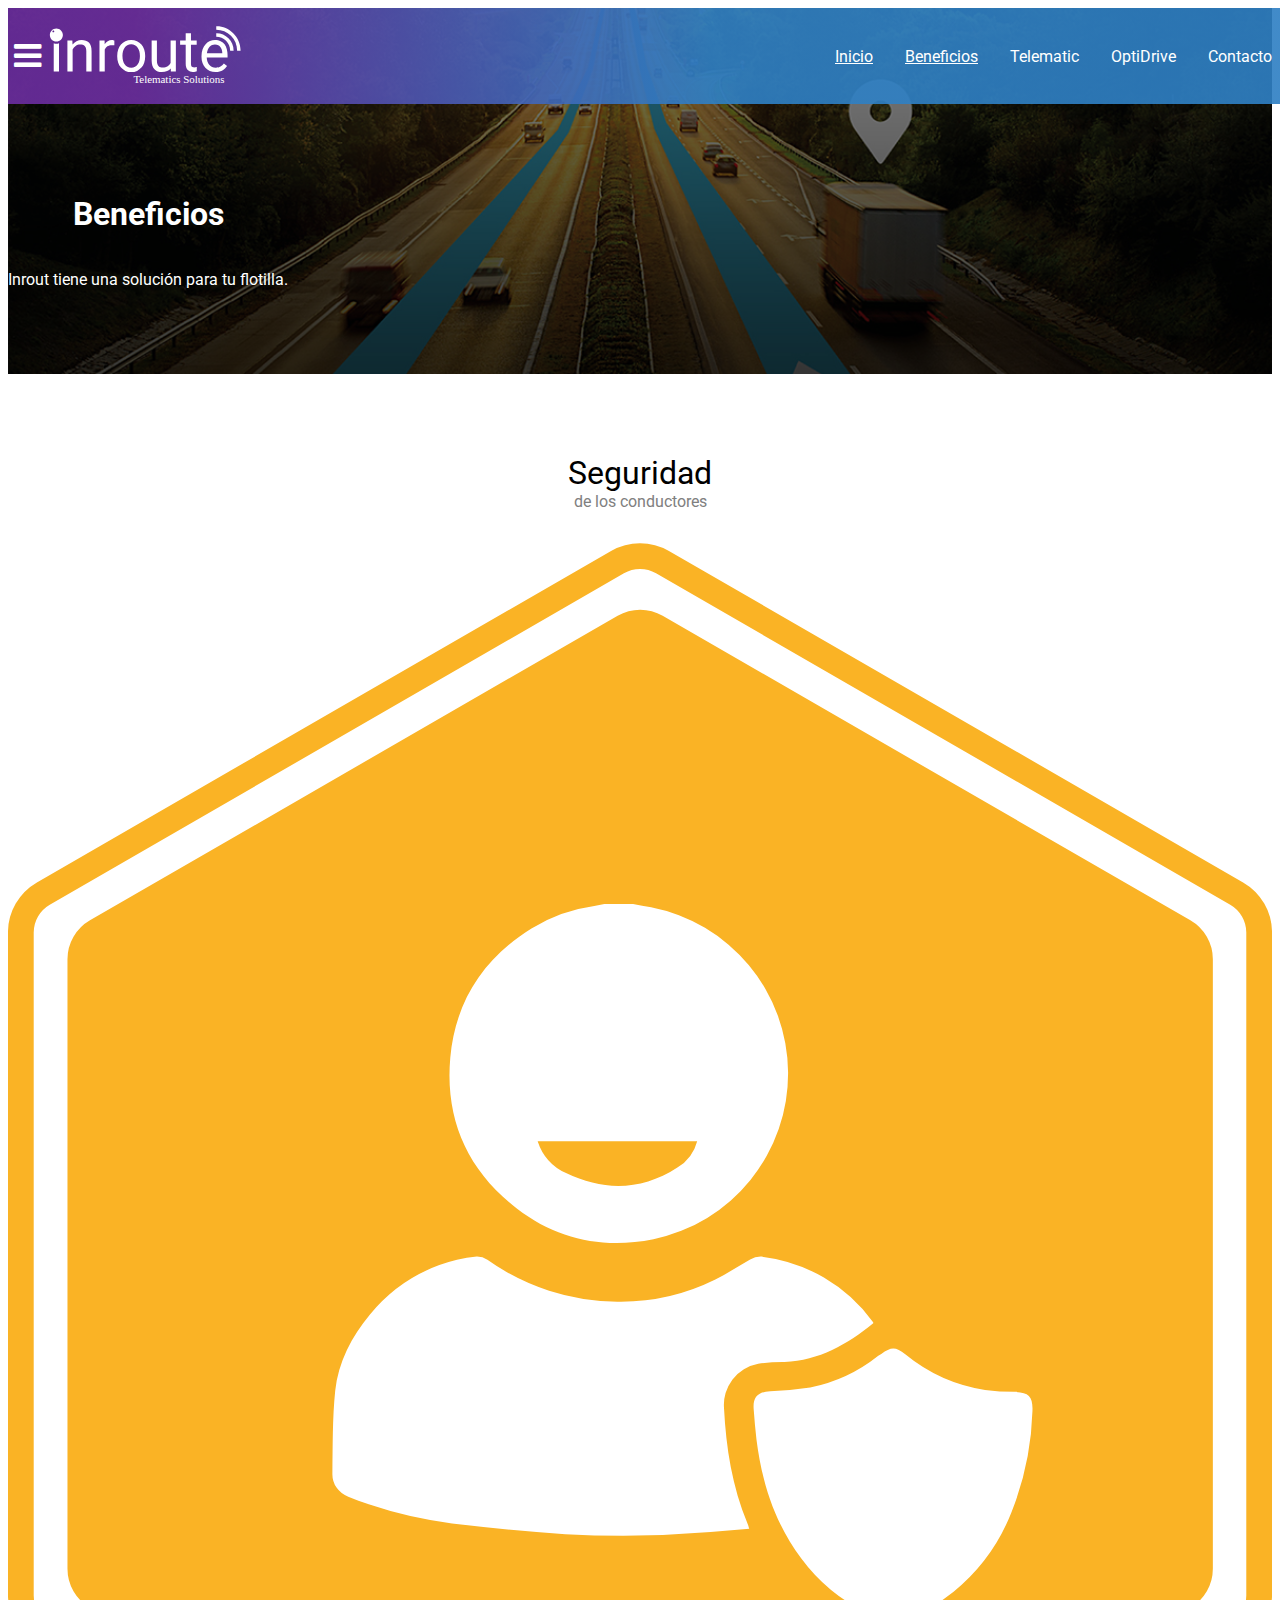
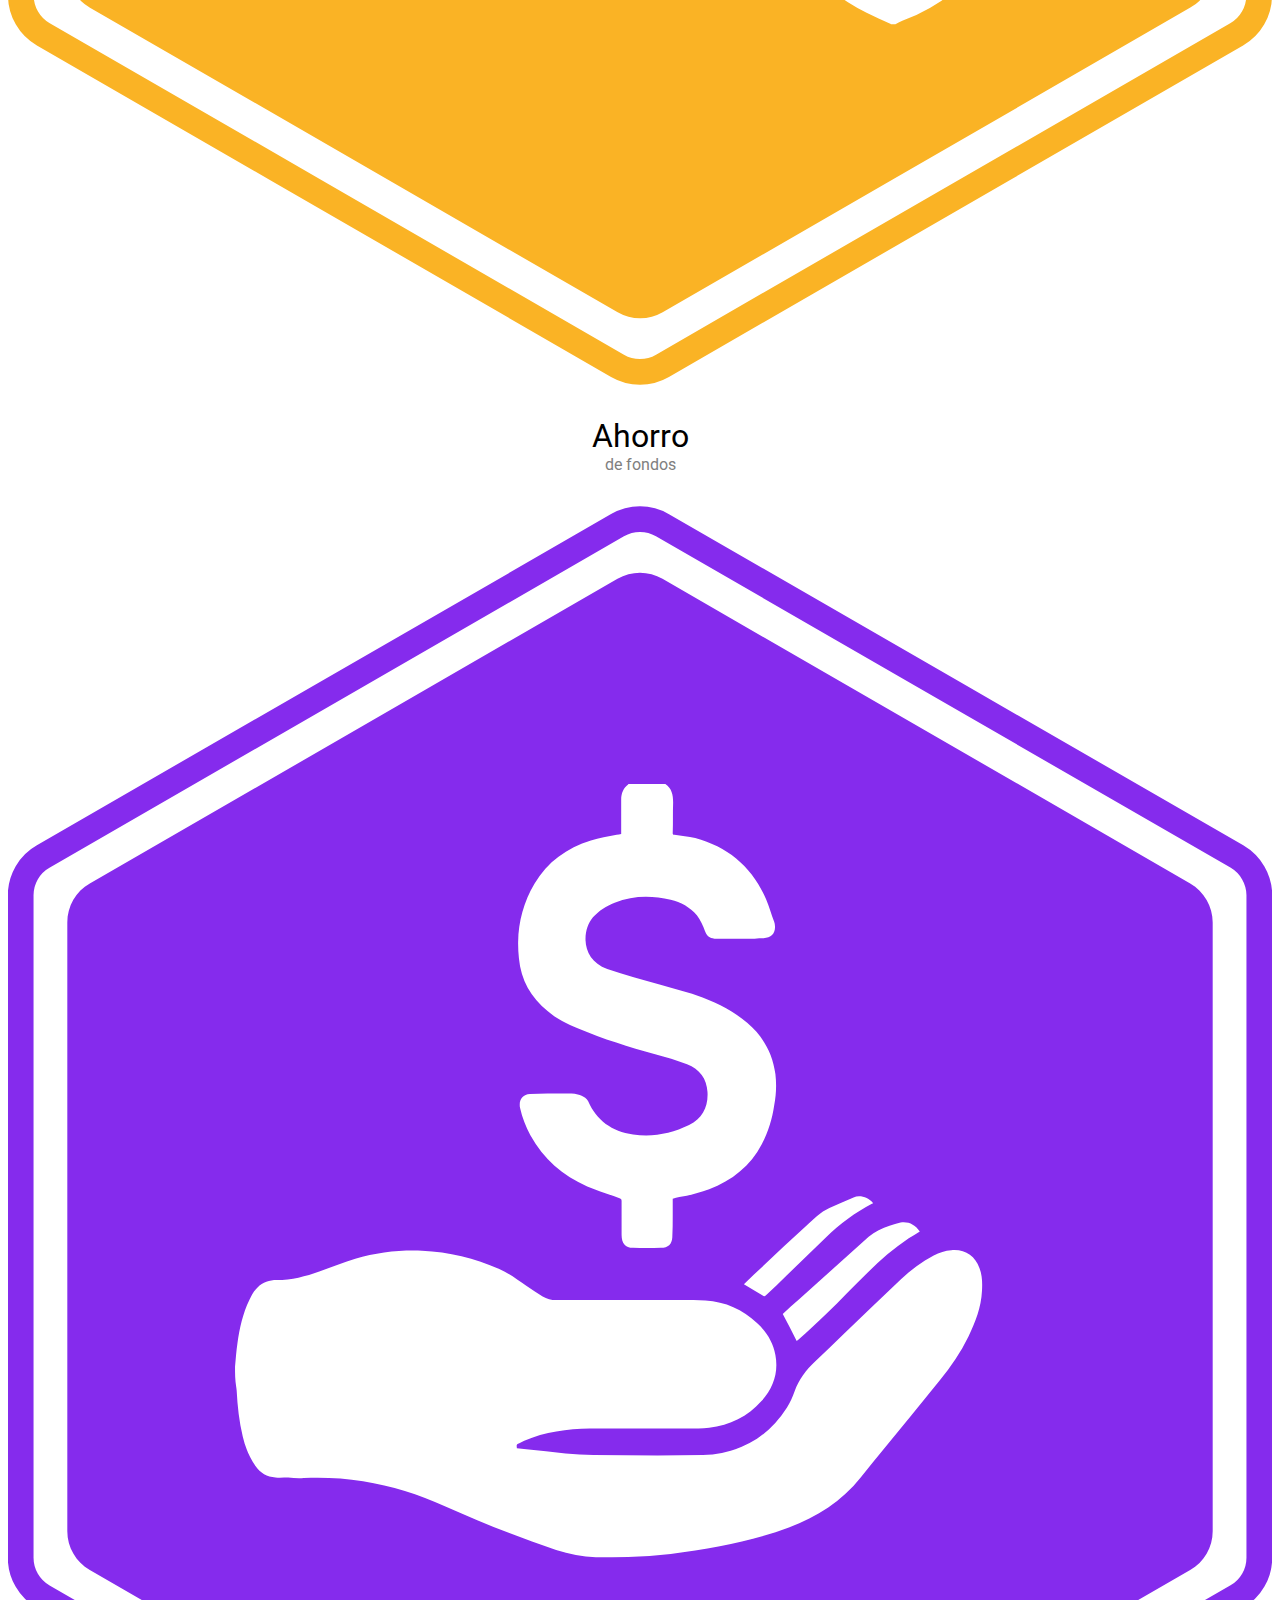
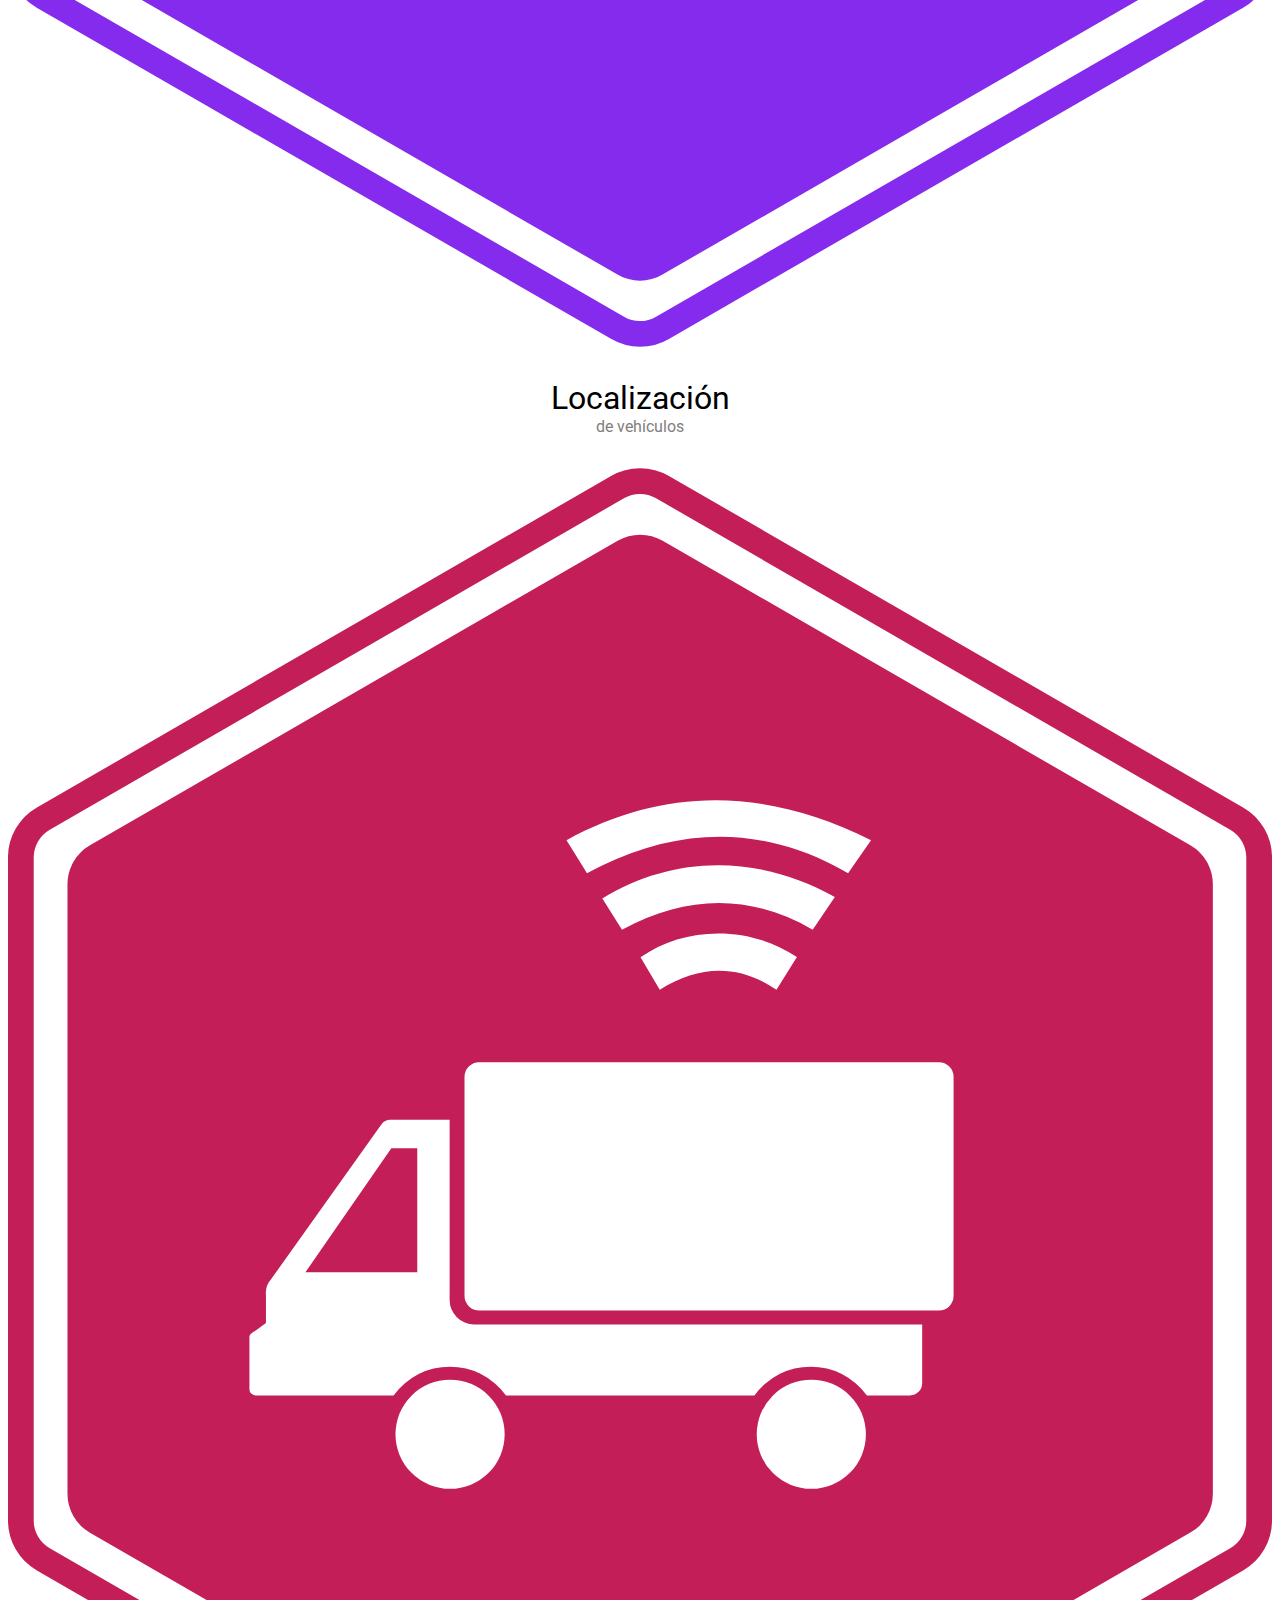
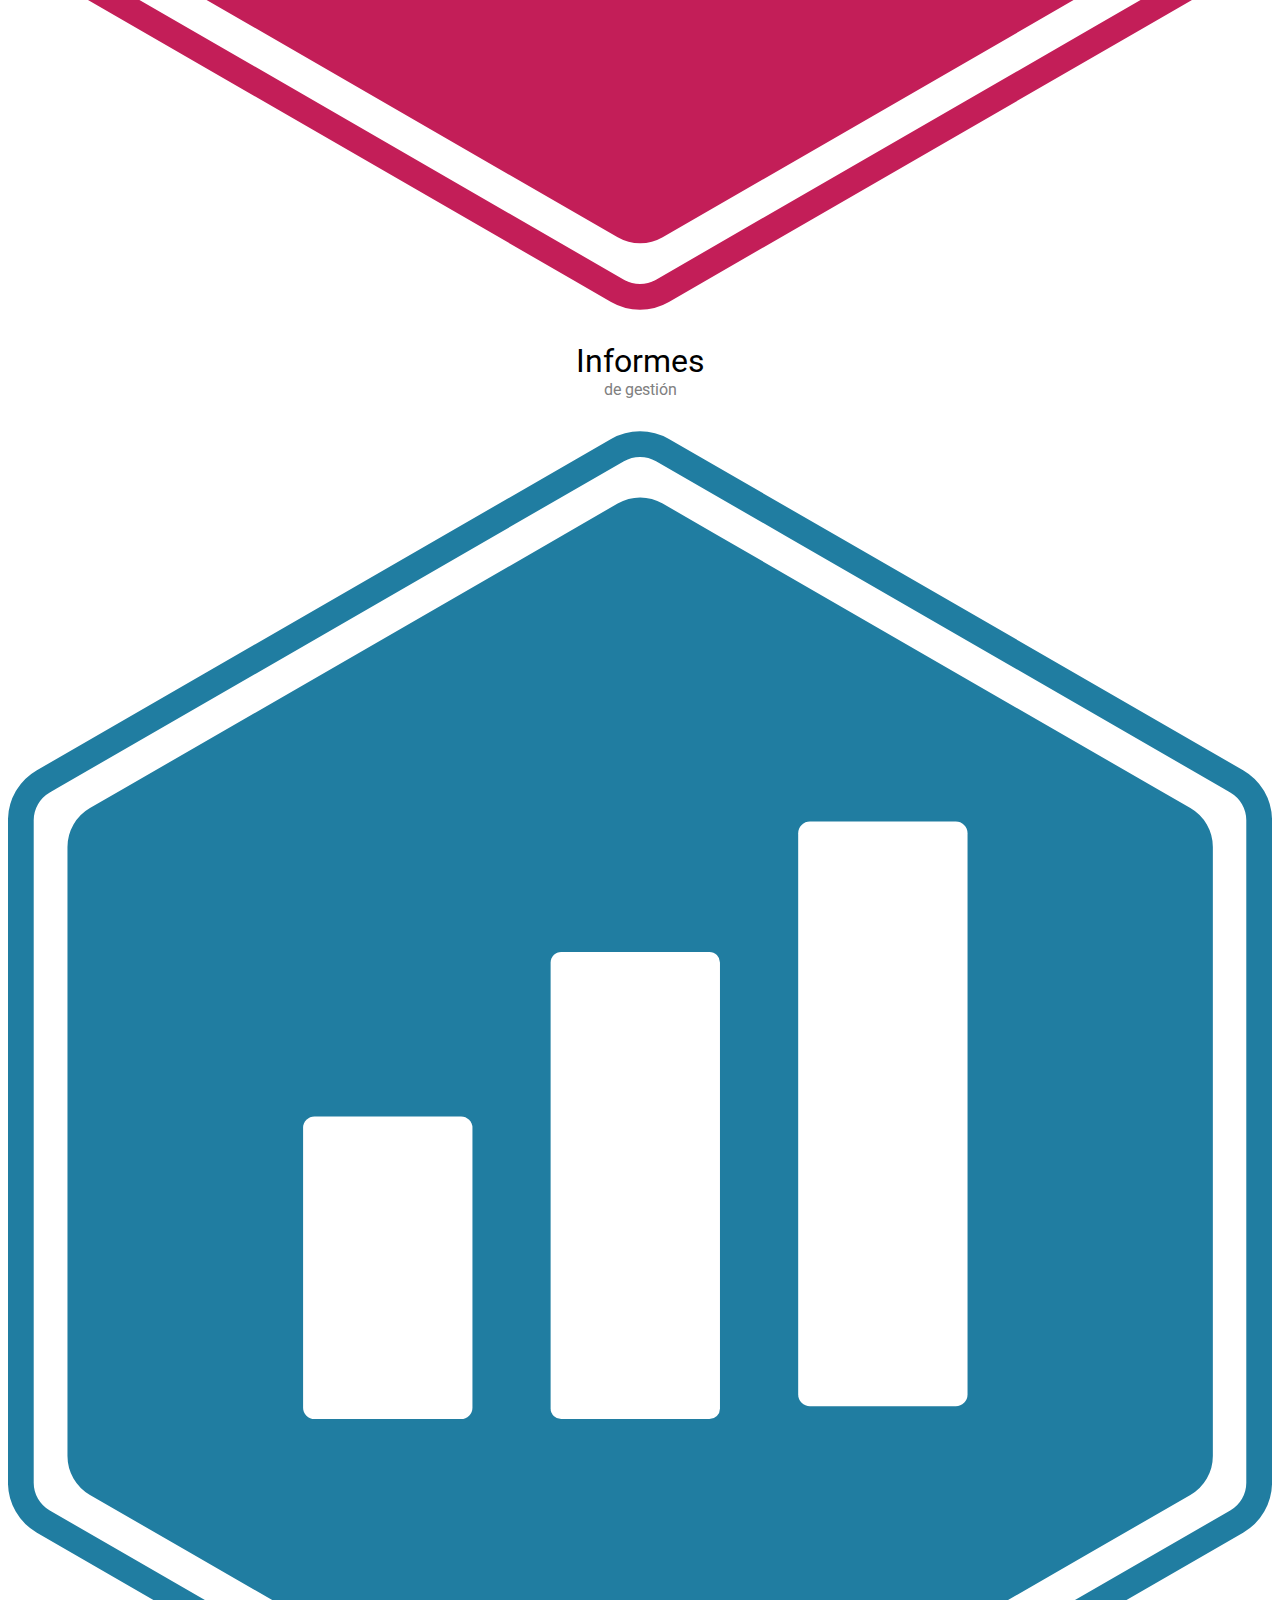
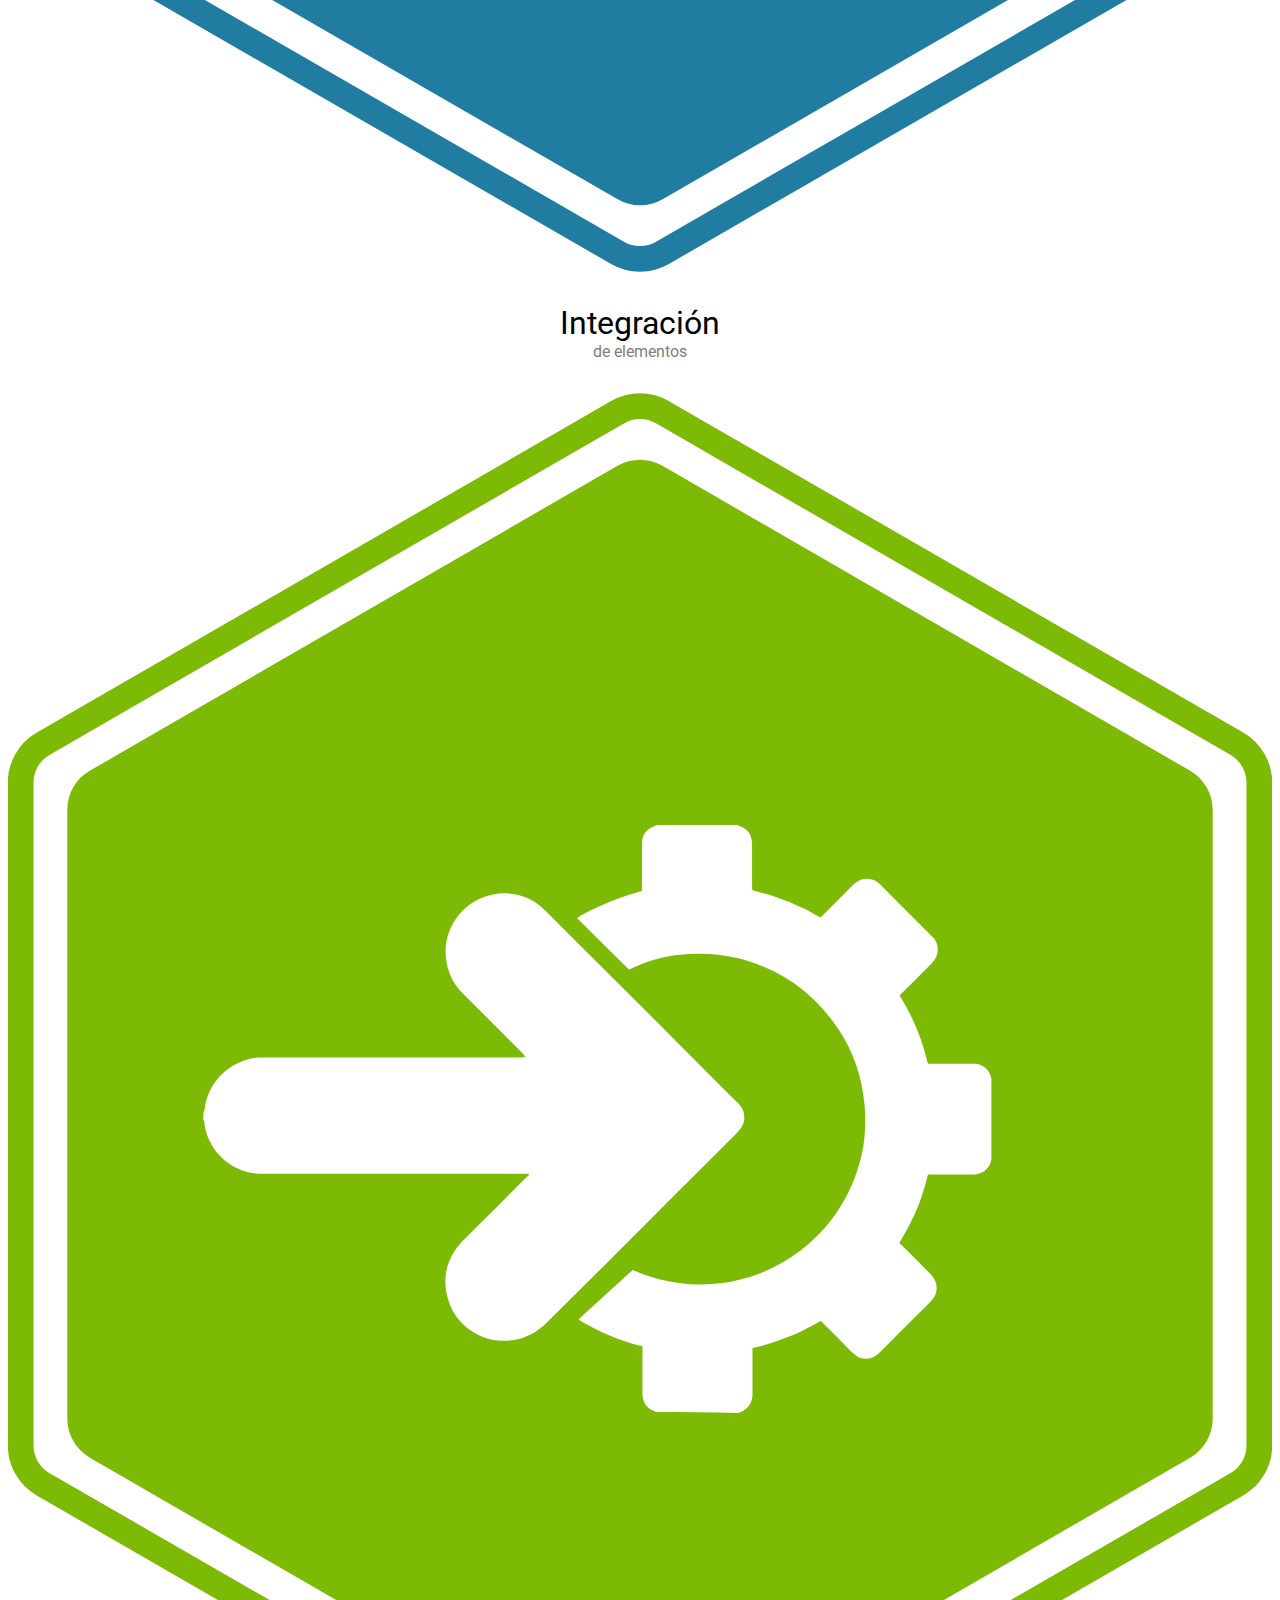
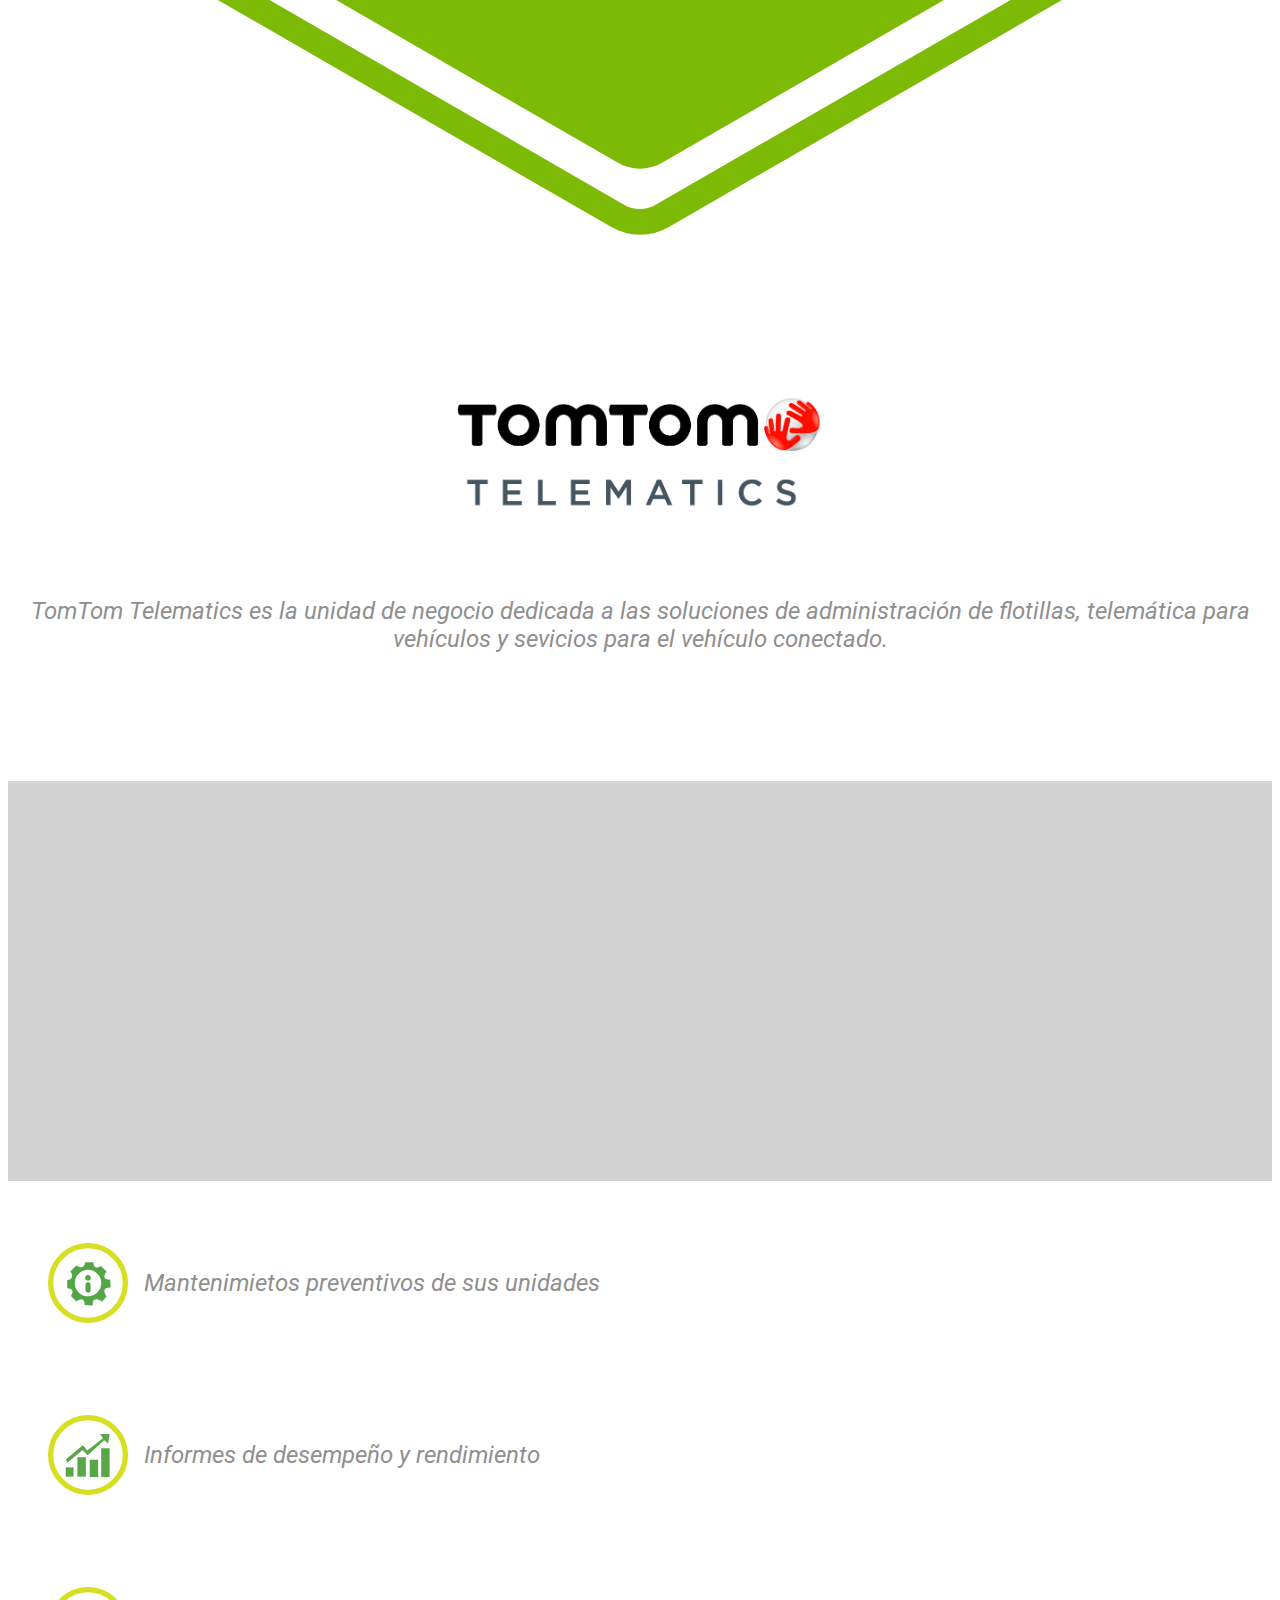
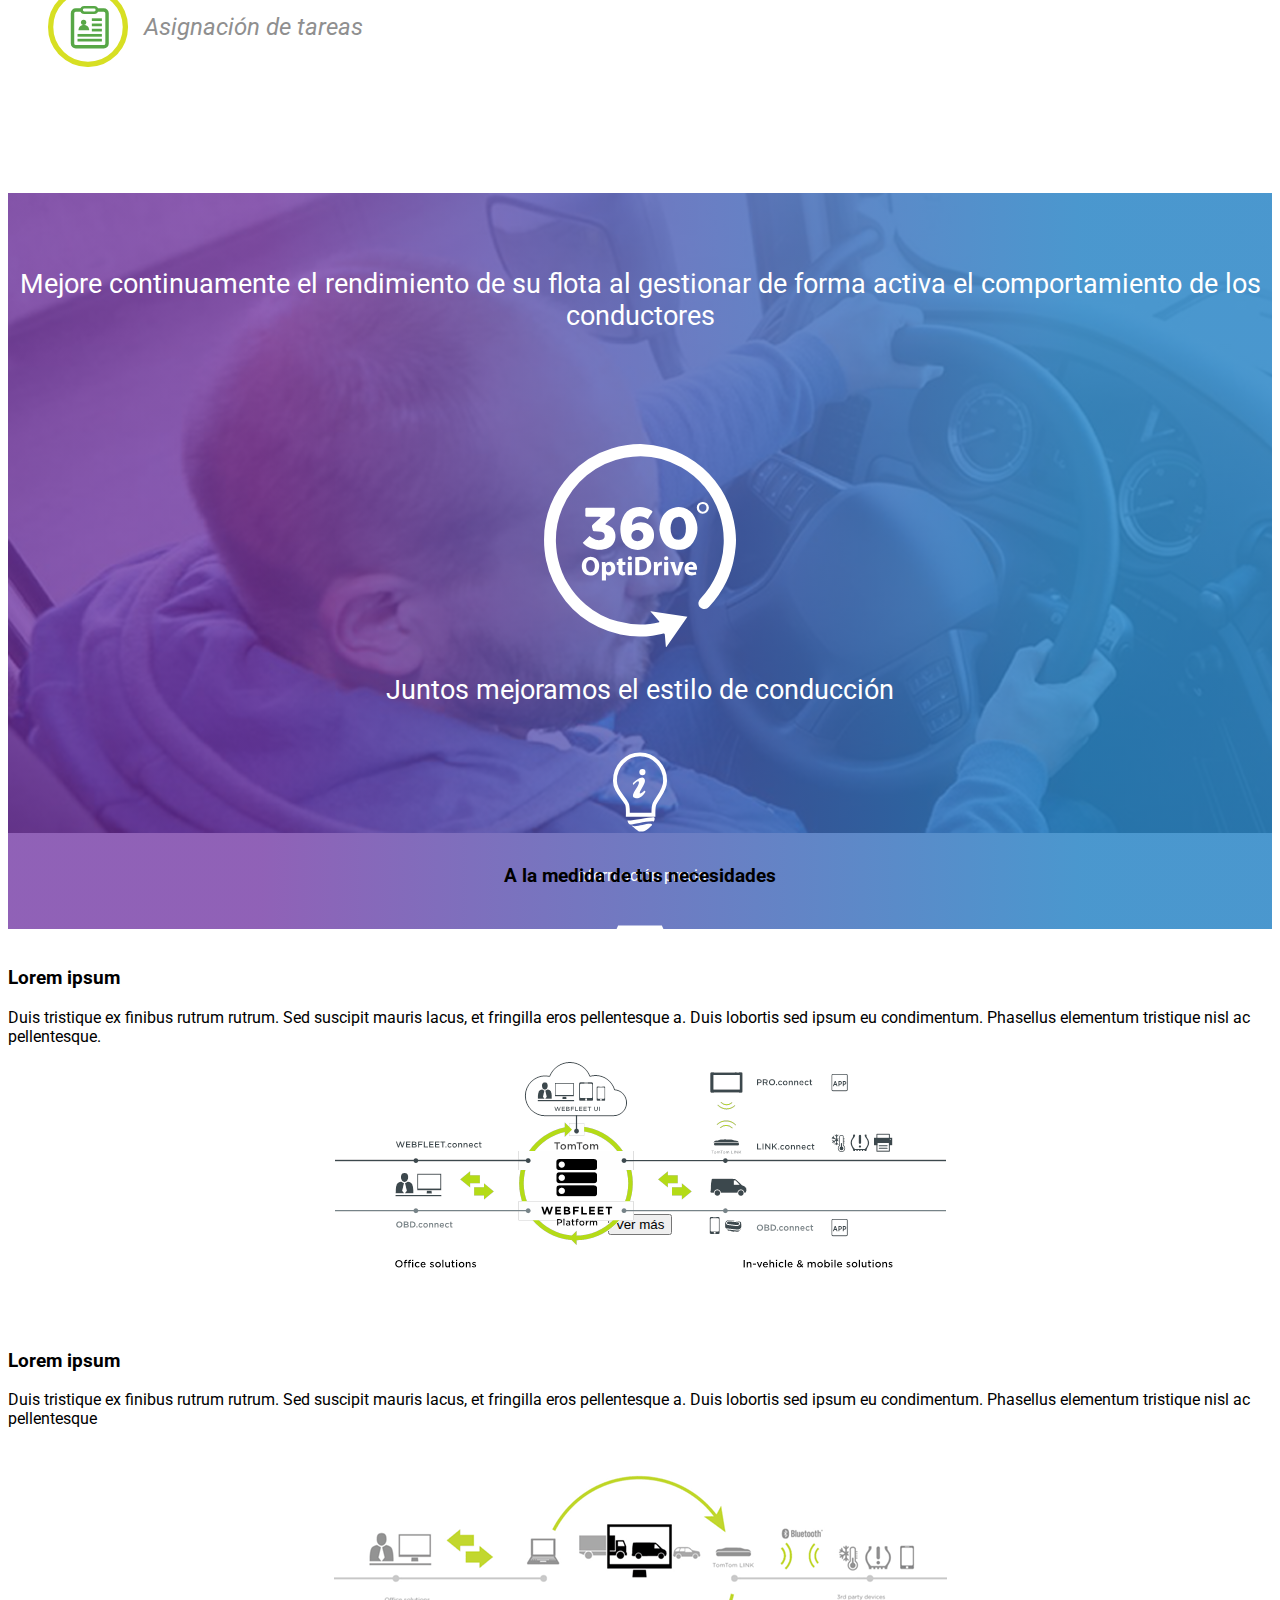
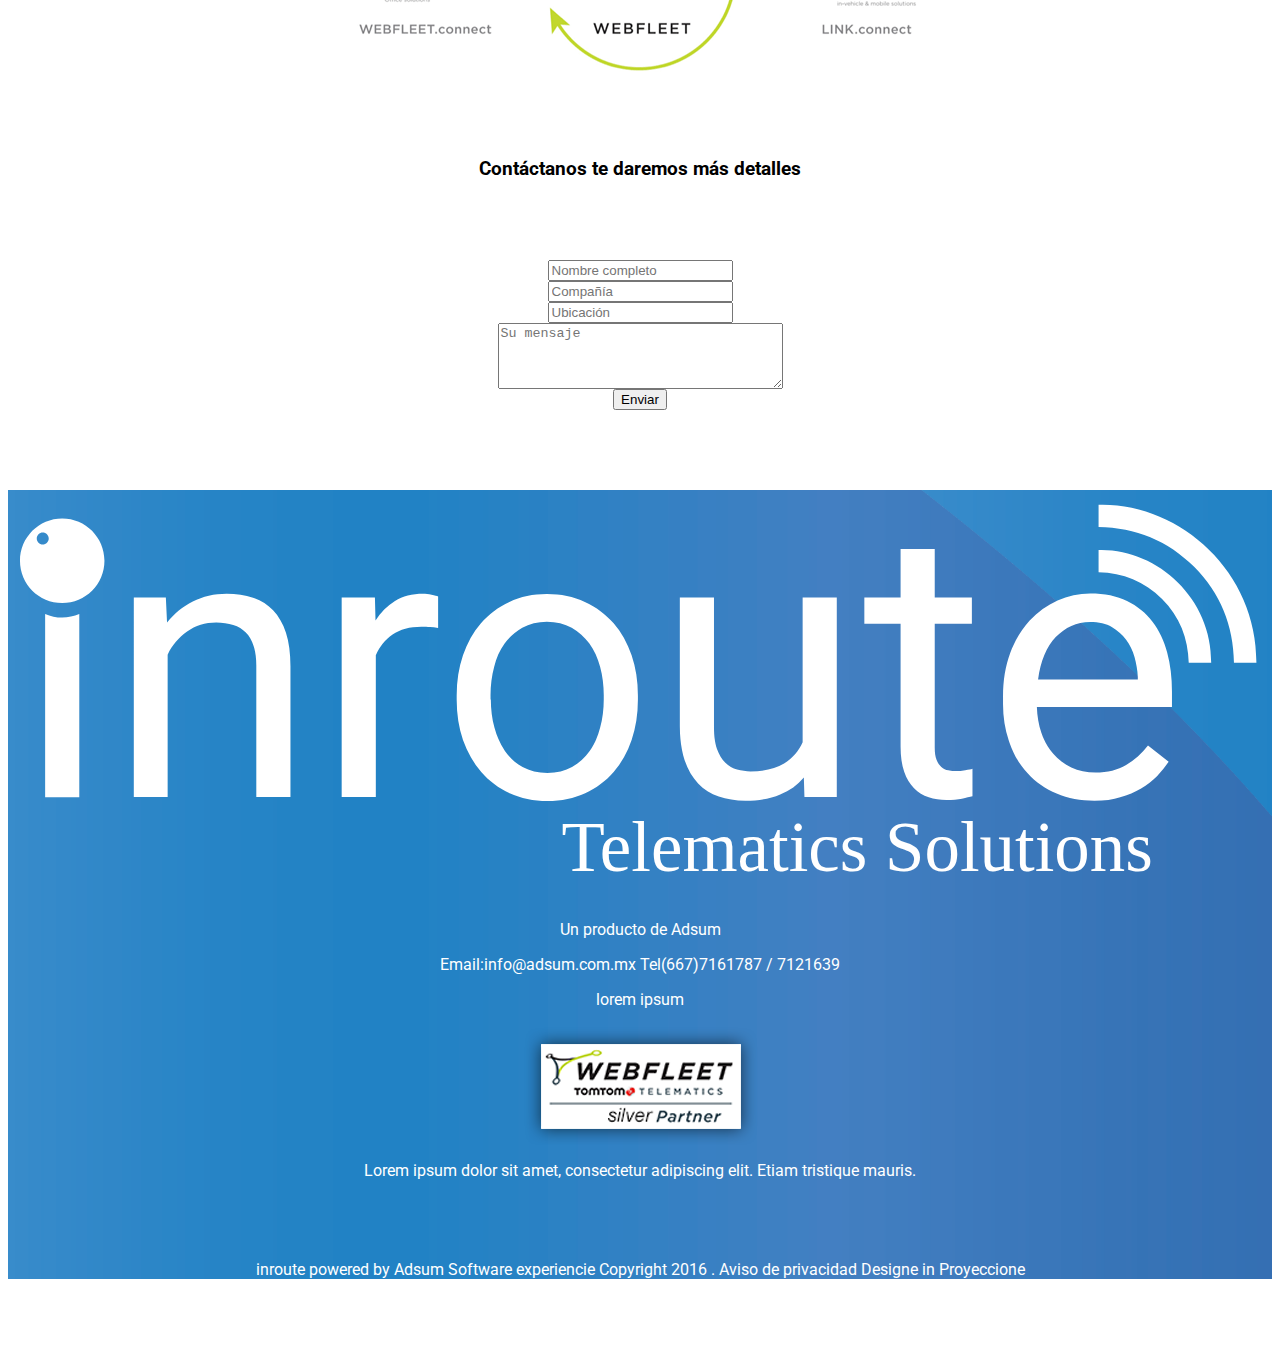
==== public/benefits.html @ 9a742f53 "Creación de la hoja benefits" ====
<html>
  <head>
    <title>InRoute</title>
    <meta charset="utf-8"/>
    <meta name="viewport" content="width=device-width, user-scalable=no"/>
    <link rel="stylesheet" href="https://maxcdn.bootstrapcdn.com/bootstrap/3.3.6/css/bootstrap.min.css" integrity="sha384-1q8mTJOASx8j1Au+a5WDVnPi2lkFfwwEAa8hDDdjZlpLegxhjVME1fgjWPGmkzs7" crossorigin="anonymous"/>
    <link href="css/index.css" rel="stylesheet"/>
    <link rel="stylesheet" href="https://maxcdn.bootstrapcdn.com/font-awesome/4.5.0/css/font-awesome.min.css"/>
  </head>
  <body>
    <nav>
      <div class="container">
        <div class="menu visible-xs"><i aria-hidden="true" class="fa fa-bars"></i></div>
        <div class="logo"><img src="img/inroute(blanco).svg"/></div>
        <div class="hmenu hidden-xs">
          <ul>
            <li> <a href="index.html">Inicio</a></li>
            <li> <a href="benefits.html">Beneficios</a></li>
            <li>Telematic</li>
            <li>OptiDrive</li>
            <li>Contacto</li>
          </ul>
        </div>
      </div>
    </nav>
    <div class="banner second-view">
      <div class="container">
        <div class="title">
          <h1>Beneficios</h1>
          <p class="lead">Inrout tiene una solución para tu flotilla.</p>
        </div>
      </div>
    </div>
    <section class="container">
      <div class="row benefits">
        <div class="col-xs-6 col-sm-2 col-sm-offset-1">
          <p>Seguridad<br/><span>de los conductores</span></p><img src="img/seguridad.svg" class="img-responsive"/>
        </div>
        <div class="col-xs-6 col-sm-2">
          <p>Ahorro<br/><span>de fondos</span></p><img src="img/Ahorro(icono).svg" class="img-responsive"/>
        </div>
        <div class="col-xs-6 col-sm-2">
          <p>Localización<br/><span>de vehículos</span></p><img src="img/localización(icono).svg" class="img-responsive"/>
        </div>
        <div class="col-xs-6 col-sm-2">
          <p>Informes<br/><span>de gestión</span></p><img src="img/informes(icono).svg" class="img-responsive"/>
        </div>
        <div class="col-xs-6 col-sm-2">
          <p>Integración<br/><span>de elementos</span></p><img src="img/Integración(icono).svg" class="img-responsive"/>
        </div>
      </div>
    </section>
    <section class="container telematic"><img src="img/logo-tomtom.png" class="tomtom-img"/>
      <p>TomTom Telematics es la unidad de negocio dedicada a las soluciones de administración de flotillas, telemática para vehículos y sevicios para el vehículo conectado.</p>
      <div class="row">
        <div class="col-md-6 video"></div>
        <div class="col-md-6 features">
          <ul>
            <li> <img src="img/mantenimiento.svg"/>
              <p>Mantenimietos preventivos de sus unidades</p>
            </li>
            <li> <img src="img/informes.svg"/>
              <p>Informes de desempeño y rendimiento</p>
            </li>
            <li> <img src="img/tareas.svg"/>
              <p>Asignación de tareas</p>
            </li>
          </ul>
        </div>
      </div>
    </section>
    <section class="opendrive">
      <div class="gradient">
        <div class="container">
          <p class="title">Mejore continuamente el rendimiento de su flota al gestionar de forma activa el comportamiento de los conductores<br/><br/>
            <div class="information row text-center">
              <div class="col-sm-6 text-center"><img src="img/optidrivelogo.svg" class="opendrive-logo"/>
                <p class="subtitle">Juntos mejoramos el estilo de conducción</p>
              </div>
              <div class="col-sm-2"><img src="img/infoprevia.svg" class="feature"/>
                <p>Información previa</p>
              </div>
              <div class="col-sm-2"><img src="img/infoviaje.svg" class="feature"/>
                <p>Información durante el viaje</p>
              </div>
              <div class="col-sm-2"><img src="img/infopostviaje.svg" class="feature"/>
                <p>Información post-viaje</p>
                <button type="submit" class="btn btn-success">Ver más</button>
              </div>
            </div>
          </p>
        </div>
      </div>
    </section>
    <section class="container developer"> 
      <h3>A la medida de tus necesidades</h3>
      <div class="row">
        <div class="col-sm-6 developer-features">
          <h3 class="developer-text">Lorem ipsum</h3>
          <p class="developer-text">Duis tristique ex finibus rutrum rutrum. Sed suscipit mauris lacus, et fringilla eros pellentesque a. Duis lobortis sed ipsum eu condimentum. Phasellus elementum tristique nisl ac pellentesque.</p>
        </div>
        <div class="col-sm-6 developer-features"><img src="img/image004.png" class="img-responsive"/></div>
      </div>
      <div class="row">
        <div class="col-sm-6 developer-features">
          <h3 class="developer-text">Lorem ipsum</h3>
          <p class="developer-text">Duis tristique ex finibus rutrum rutrum. Sed suscipit mauris lacus, et fringilla eros pellentesque a. Duis lobortis sed ipsum eu condimentum. Phasellus elementum tristique nisl ac pellentesque</p>
        </div>
        <div class="col-sm-6 developer-features"><img src="img/image002.png" class="img-responsive"/></div>
      </div>
    </section>
    <section class="container form">
      <h3>Contáctanos te daremos más detalles</h3>
      <div class="row group">
        <div class="col-sm-6">
          <div class="form-group">
            <input type="text" placeholder="Nombre completo" class="form-control"/>
          </div>
          <div class="form-group">
            <input type="text" placeholder="Compañía" class="form-control"/>
          </div>
          <div class="form-group">
            <input type="text" placeholder="Ubicación" class="form-control"/>
          </div>
        </div>
        <div class="col-sm-6">
          <div class="form-group">
            <textarea name="comment" placeholder="Su mensaje" cols="33" rows="4" class="form-control"></textarea>
          </div>
          <div class="form-group">
            <div class="col-sm-offset-2 col-sm-10">
              <button type="submit" class="btn btn-success">Enviar</button>
            </div>
          </div>
        </div>
      </div>
    </section>
    <footer class="inroute">
      <div class="container">
        <div class="row">
          <div class="col-sm-3"><img src="img/inroute(blanco).svg" class="img-responsive"/>
            <p>Un producto de Adsum</p>
            <p>Email:info@adsum.com.mx Tel(667)7161787 / 7121639</p>
          </div>
          <div class="col-sm-6">
            <p>lorem ipsum </p>
          </div>
          <div class="col-sm-3"><img src="img/silver.png" class="img-responsive"/>
            <p>Lorem ipsum dolor sit amet, consectetur adipiscing elit. Etiam tristique mauris.</p>
          </div>
        </div>
        <div class="row">
          <div class="col-sm-12">
            <p>inroute powered by Adsum Software experiencie Copyright 2016 . Aviso de privacidad  Designe in Proyeccione</p>
          </div>
        </div>
      </div>
    </footer>
  </body>
</html>
---- public/css/index.css ----
@import url("https://fonts.googleapis.com/css?family=Roboto:400,100,700");
.img-responsive {
  display: inline-block;
}
body {
  background-color: #fff;
  font-family: 'Roboto', sans-serif;
}
nav {
  position: absolute;
  z-index: 99;
  width: 100%;
  height: 3em;
  background-color: rgba(107,45,159,0.7);
  background-image: -webkit--webkit-linear-gradient(left, rgba(107,45,159,0.7) 10%, rgba(29,152,206,0.7) 55%);
  background-image: -webkit--moz-linear-gradient(left, rgba(107,45,159,0.7) 10%, rgba(29,152,206,0.7) 55%);
  background-image: -webkit--o-linear-gradient(left, rgba(107,45,159,0.7) 10%, rgba(29,152,206,0.7) 55%);
  background-image: -webkit--ms-linear-gradient(left, rgba(107,45,159,0.7) 10%, rgba(29,152,206,0.7) 55%);
  background-image: -webkit-linear-gradient(to right, rgba(107,45,159,0.7) 10%, rgba(29,152,206,0.7) 55%);
  background-image: -moz--webkit-linear-gradient(left, rgba(107,45,159,0.7) 10%, rgba(29,152,206,0.7) 55%);
  background-image: -moz--moz-linear-gradient(left, rgba(107,45,159,0.7) 10%, rgba(29,152,206,0.7) 55%);
  background-image: -moz--o-linear-gradient(left, rgba(107,45,159,0.7) 10%, rgba(29,152,206,0.7) 55%);
  background-image: -moz--ms-linear-gradient(left, rgba(107,45,159,0.7) 10%, rgba(29,152,206,0.7) 55%);
  background-image: -moz-linear-gradient(to right, rgba(107,45,159,0.7) 10%, rgba(29,152,206,0.7) 55%);
  background-image: -ms--webkit-linear-gradient(left, rgba(107,45,159,0.7) 10%, rgba(29,152,206,0.7) 55%);
  background-image: -ms--moz-linear-gradient(left, rgba(107,45,159,0.7) 10%, rgba(29,152,206,0.7) 55%);
  background-image: -ms--o-linear-gradient(left, rgba(107,45,159,0.7) 10%, rgba(29,152,206,0.7) 55%);
  background-image: -ms--ms-linear-gradient(left, rgba(107,45,159,0.7) 10%, rgba(29,152,206,0.7) 55%);
  background-image: -ms-linear-gradient(to right, rgba(107,45,159,0.7) 10%, rgba(29,152,206,0.7) 55%);
  background-image: -o--webkit-linear-gradient(left, rgba(107,45,159,0.7) 10%, rgba(29,152,206,0.7) 55%);
  background-image: -o--moz-linear-gradient(left, rgba(107,45,159,0.7) 10%, rgba(29,152,206,0.7) 55%);
  background-image: -o--o-linear-gradient(left, rgba(107,45,159,0.7) 10%, rgba(29,152,206,0.7) 55%);
  background-image: -o--ms-linear-gradient(left, rgba(107,45,159,0.7) 10%, rgba(29,152,206,0.7) 55%);
  background-image: -o-linear-gradient(to right, rgba(107,45,159,0.7) 10%, rgba(29,152,206,0.7) 55%);
  background-image: -webkit-linear-gradient(left, rgba(107,45,159,0.7) 10%, rgba(29,152,206,0.7) 55%);
  background-image: -moz-linear-gradient(left, rgba(107,45,159,0.7) 10%, rgba(29,152,206,0.7) 55%);
  background-image: -o-linear-gradient(left, rgba(107,45,159,0.7) 10%, rgba(29,152,206,0.7) 55%);
  background-image: -ms-linear-gradient(left, rgba(107,45,159,0.7) 10%, rgba(29,152,206,0.7) 55%);
  background-image: linear-gradient(to right, rgba(107,45,159,0.7) 10%, rgba(29,152,206,0.7) 55%);
}
nav .container {
  display: -webkit-box;
  display: -moz-box;
  display: -webkit-flex;
  display: -ms-flexbox;
  display: box;
  display: flex;
  -webkit-box-align: center;
  -moz-box-align: center;
  -o-box-align: center;
  -ms-flex-align: center;
  -webkit-align-items: center;
  align-items: center;
  height: 100%;
}
nav .container .logo {
  -webkit-box-flex: 2;
  -moz-box-flex: 2;
  -o-box-flex: 2;
  -ms-box-flex: 2;
  box-flex: 2;
  -webkit-flex-grow: 2;
  flex-grow: 2;
  display: -webkit-box;
  display: -moz-box;
  display: -webkit-flex;
  display: -ms-flexbox;
  display: box;
  display: flex;
  -webkit-box-pack: center;
  -moz-box-pack: center;
  -o-box-pack: center;
  -ms-flex-pack: center;
  -webkit-justify-content: center;
  justify-content: center;
}
nav .container .logo img {
  height: 3em;
}
nav .container .menu {
  font-size: 2em;
  color: #fff;
  padding: 0.2em;
}
nav .container .hmenu ul {
  display: -webkit-box;
  display: -moz-box;
  display: -webkit-flex;
  display: -ms-flexbox;
  display: box;
  display: flex;
  color: #fff;
  list-style: none;
}
nav .container .hmenu ul li {
  padding: 1em;
}
nav .container .hmenu ul li a {
  color: #fff;
}
.banner {
  background-image: url("../img/banner-fondo.jpg");
  height: 50vh;
  -webkit-background-size: cover;
  -moz-background-size: cover;
  background-size: cover;
  background-position: center;
  padding-top: 3em;
  display: -webkit-box;
  display: -moz-box;
  display: -webkit-flex;
  display: -ms-flexbox;
  display: box;
  display: flex;
  -webkit-box-align: center;
  -moz-box-align: center;
  -o-box-align: center;
  -ms-flex-align: center;
  -webkit-align-items: center;
  align-items: center;
  color: #fff;
  position: relative;
}
.banner:after {
  content: "";
  top: 0;
  left: 0;
  position: absolute;
  background-color: rgba(0,0,0,0.5);
  height: 100%;
  width: 100%;
}
.banner .container {
  z-index: 99;
  display: -webkit-box;
  display: -moz-box;
  display: -webkit-flex;
  display: -ms-flexbox;
  display: box;
  display: flex;
  -webkit-box-orient: vertical;
  -moz-box-orient: vertical;
  -o-box-orient: vertical;
  -webkit-flex-flow: column;
  -ms-flex-flow: column;
  flex-flow: column;
  height: 100%;
}
.banner .container .title {
  -webkit-box-flex: 1;
  -moz-box-flex: 1;
  -o-box-flex: 1;
  -ms-box-flex: 1;
  box-flex: 1;
  -webkit-flex-grow: 1;
  flex-grow: 1;
  text-align: center;
  display: -webkit-box;
  display: -moz-box;
  display: -webkit-flex;
  display: -ms-flexbox;
  display: box;
  display: flex;
  -webkit-box-orient: vertical;
  -moz-box-orient: vertical;
  -o-box-orient: vertical;
  -webkit-flex-flow: column;
  -ms-flex-flow: column;
  flex-flow: column;
  -webkit-box-pack: center;
  -moz-box-pack: center;
  -o-box-pack: center;
  -ms-flex-pack: center;
  -webkit-justify-content: center;
  justify-content: center;
}
.banner .container .icons {
  padding-bottom: 1em;
  display: -webkit-box;
  display: -moz-box;
  display: -webkit-flex;
  display: -ms-flexbox;
  display: box;
  display: flex;
  -webkit-box-pack: center;
  -moz-box-pack: center;
  -o-box-pack: center;
  -ms-flex-pack: center;
  -webkit-justify-content: center;
  justify-content: center;
}
.banner .container .icons-inroute {
  display: -webkit-box;
  display: -moz-box;
  display: -webkit-flex;
  display: -ms-flexbox;
  display: box;
  display: flex;
}
.banner .container .icons-inroute div {
  margin-left: 1em;
  margin-right: 1em;
  max-width: 10em;
  width: 4em;
  display: -webkit-box;
  display: -moz-box;
  display: -webkit-flex;
  display: -ms-flexbox;
  display: box;
  display: flex;
  -webkit-box-orient: vertical;
  -moz-box-orient: vertical;
  -o-box-orient: vertical;
  -webkit-flex-flow: column;
  -ms-flex-flow: column;
  flex-flow: column;
  -webkit-box-align: center;
  -moz-box-align: center;
  -o-box-align: center;
  -ms-flex-align: center;
  -webkit-align-items: center;
  align-items: center;
}
.banner .container .icons-inroute div img {
  max-width: 3em;
}
.banner .container .icons-inroute div p {
  text-align: center;
}
.second-view {
  height: 30vh !important;
}
.gps-container .gps-msg p {
  text-align: center;
  font-size: 1.5em;
  padding-top: 2em;
  padding-bottom: 2em;
  font-style: italic;
  color: #8f8f8f;
}
.benefits {
  text-align: center;
}
.benefits div p {
  font-size: 2em;
}
.benefits div p span {
  font-size: 0.5em;
  color: #808080;
}
section {
  position: relative;
}
.telematic {
  padding-top: 4em;
  text-align: center;
}
.telematic p {
  text-align: center;
  font-size: 1.5em;
  padding-top: 2em;
  padding-bottom: 2em;
  font-style: italic;
  color: #8f8f8f;
}
.telematic .tomtom-img {
  max-width: 25em;
}
.telematic .row .features ul {
  list-style: none;
}
.telematic .row .features ul li img {
  max-width: 5em;
}
.video {
  background-color: #d3d3d3;
  height: 25em;
}
.opendrive {
  background-color: #00f;
  background-image: url("../img/opendrive-bg.jpg");
  -webkit-background-size: cover;
  -moz-background-size: cover;
  background-size: cover;
  height: 30em;
  color: #fff;
}
.opendrive .gradient {
  height: 100%;
  padding-top: 3em;
  padding-bottom: 3em;
  background-color: rgba(107,45,159,0.5);
  background-image: -webkit--webkit-linear-gradient(left, rgba(107,45,159,0.5) 20%, rgba(29,152,206,0.7) 85%);
  background-image: -webkit--moz-linear-gradient(left, rgba(107,45,159,0.5) 20%, rgba(29,152,206,0.7) 85%);
  background-image: -webkit--o-linear-gradient(left, rgba(107,45,159,0.5) 20%, rgba(29,152,206,0.7) 85%);
  background-image: -webkit--ms-linear-gradient(left, rgba(107,45,159,0.5) 20%, rgba(29,152,206,0.7) 85%);
  background-image: -webkit-linear-gradient(to right, rgba(107,45,159,0.5) 20%, rgba(29,152,206,0.7) 85%);
  background-image: -moz--webkit-linear-gradient(left, rgba(107,45,159,0.5) 20%, rgba(29,152,206,0.7) 85%);
  background-image: -moz--moz-linear-gradient(left, rgba(107,45,159,0.5) 20%, rgba(29,152,206,0.7) 85%);
  background-image: -moz--o-linear-gradient(left, rgba(107,45,159,0.5) 20%, rgba(29,152,206,0.7) 85%);
  background-image: -moz--ms-linear-gradient(left, rgba(107,45,159,0.5) 20%, rgba(29,152,206,0.7) 85%);
  background-image: -moz-linear-gradient(to right, rgba(107,45,159,0.5) 20%, rgba(29,152,206,0.7) 85%);
  background-image: -ms--webkit-linear-gradient(left, rgba(107,45,159,0.5) 20%, rgba(29,152,206,0.7) 85%);
  background-image: -ms--moz-linear-gradient(left, rgba(107,45,159,0.5) 20%, rgba(29,152,206,0.7) 85%);
  background-image: -ms--o-linear-gradient(left, rgba(107,45,159,0.5) 20%, rgba(29,152,206,0.7) 85%);
  background-image: -ms--ms-linear-gradient(left, rgba(107,45,159,0.5) 20%, rgba(29,152,206,0.7) 85%);
  background-image: -ms-linear-gradient(to right, rgba(107,45,159,0.5) 20%, rgba(29,152,206,0.7) 85%);
  background-image: -o--webkit-linear-gradient(left, rgba(107,45,159,0.5) 20%, rgba(29,152,206,0.7) 85%);
  background-image: -o--moz-linear-gradient(left, rgba(107,45,159,0.5) 20%, rgba(29,152,206,0.7) 85%);
  background-image: -o--o-linear-gradient(left, rgba(107,45,159,0.5) 20%, rgba(29,152,206,0.7) 85%);
  background-image: -o--ms-linear-gradient(left, rgba(107,45,159,0.5) 20%, rgba(29,152,206,0.7) 85%);
  background-image: -o-linear-gradient(to right, rgba(107,45,159,0.5) 20%, rgba(29,152,206,0.7) 85%);
  background-image: -webkit-linear-gradient(left, rgba(107,45,159,0.5) 20%, rgba(29,152,206,0.7) 85%);
  background-image: -moz-linear-gradient(left, rgba(107,45,159,0.5) 20%, rgba(29,152,206,0.7) 85%);
  background-image: -o-linear-gradient(left, rgba(107,45,159,0.5) 20%, rgba(29,152,206,0.7) 85%);
  background-image: -ms-linear-gradient(left, rgba(107,45,159,0.5) 20%, rgba(29,152,206,0.7) 85%);
  background-image: linear-gradient(to right, rgba(107,45,159,0.5) 20%, rgba(29,152,206,0.7) 85%);
}
.opendrive .gradient p.title {
  color: #fff;
  text-align: center;
  font-size: 1.7em;
}
.opendrive .gradient .opendrive-logo {
  max-width: 12em;
}
.feature {
  width: 5em;
}
.subtitle {
  font-size: 1.7em;
}
.developer {
  text-align: center;
  margin-top: 2em;
  margin-bottom: 2em;
}
.developer .developer-features .developer-img {
  max-width: 25em;
}
.form {
  margin-top: 4em;
  margin-bottom: 4em;
}
.form p {
  text-align: center;
}
.form h3 {
  text-align: center;
}
footer {
  background-image: url("../img/fondofooter.png");
  -webkit-background-size: cover;
  -moz-background-size: cover;
  background-size: cover;
  color: #fff;
}
footer text-align center .logo {
  width: 10em;
}
.row {
  margin-top: 5em;
  margin-bottom: 5em;
  text-align: center;
}
@media (max-width: 768px) {
  .opendrive {
    height: 75em;
  }
  .telematic .row .features {
    margin-top: 5em;
  }
}
@media (min-width: 768px) {
  nav {
    height: 6em;
  }
  nav .container .logo {
    -webkit-box-flex: 2;
    -moz-box-flex: 2;
    -o-box-flex: 2;
    -ms-box-flex: 2;
    box-flex: 2;
    -webkit-flex-grow: 2;
    flex-grow: 2;
    display: -webkit-box;
    display: -moz-box;
    display: -webkit-flex;
    display: -ms-flexbox;
    display: box;
    display: flex;
    -webkit-box-pack: start;
    -moz-box-pack: start;
    -o-box-pack: start;
    -ms-flex-pack: start;
    -webkit-justify-content: flex-start;
    justify-content: flex-start;
  }
  nav .container .logo img {
    height: 4em;
  }
  .banner {
    padding-top: 6em;
    height: 80vh;
  }
  .banner .container .icons {
    padding-bottom: 7em;
  }
  .banner .container .icons-inroute div {
    width: 10em;
  }
  .telematic .tomtom-img .features ul,
  .telematic .row .features ul {
    list-style: none;
  }
  .telematic .tomtom-img .features ul li,
  .telematic .row .features ul li {
    display: -webkit-box;
    display: -moz-box;
    display: -webkit-flex;
    display: -ms-flexbox;
    display: box;
    display: flex;
    -webkit-box-align: center;
    -moz-box-align: center;
    -o-box-align: center;
    -ms-flex-align: center;
    -webkit-align-items: center;
    align-items: center;
  }
  .telematic .tomtom-img .features ul li img,
  .telematic .row .features ul li img {
    margin-right: 1em;
    max-width: 5em;
  }
  .opendrive {
    height: 40em;
  }
}
@media (min-width: 992px) {
  section.gps-container {
    height: 25em;
    position: relative;
  }
  section.gps-container .gps {
    position: absolute;
    top: -10em;
    width: 50%;
  }
  section.gps-container .gps img {
    max-width: 35em;
  }
  section.gps-container .gps-msg {
    position: absolute;
    width: 50%;
    right: 0;
  }
  .developer .developer-features .developer-text {
    text-align: left;
  }
}
@media (min-width: 1200px) {
  section.gps-container .gps img {
    max-width: 45em;
  }
  section.container.form .row .form-groups input {
    padding: 8px 120px;
    margin: 5px 0;
    -webkit-box-sizing: border-box;
    -moz-box-sizing: border-box;
    box-sizing: border-box;
    -webkit-border-radius: 0.5em;
    border-radius: 0.5em;
  }
  section.container.form .row .form-groups textarea {
    -webkit-box-sizing: border-box;
    -moz-box-sizing: border-box;
    box-sizing: border-box;
    padding: 8px 80px;
    margin-bottom: 0.5em;
    float: right;
  }
  section.container.form .row .form-groups button {
    float: right;
  }
}
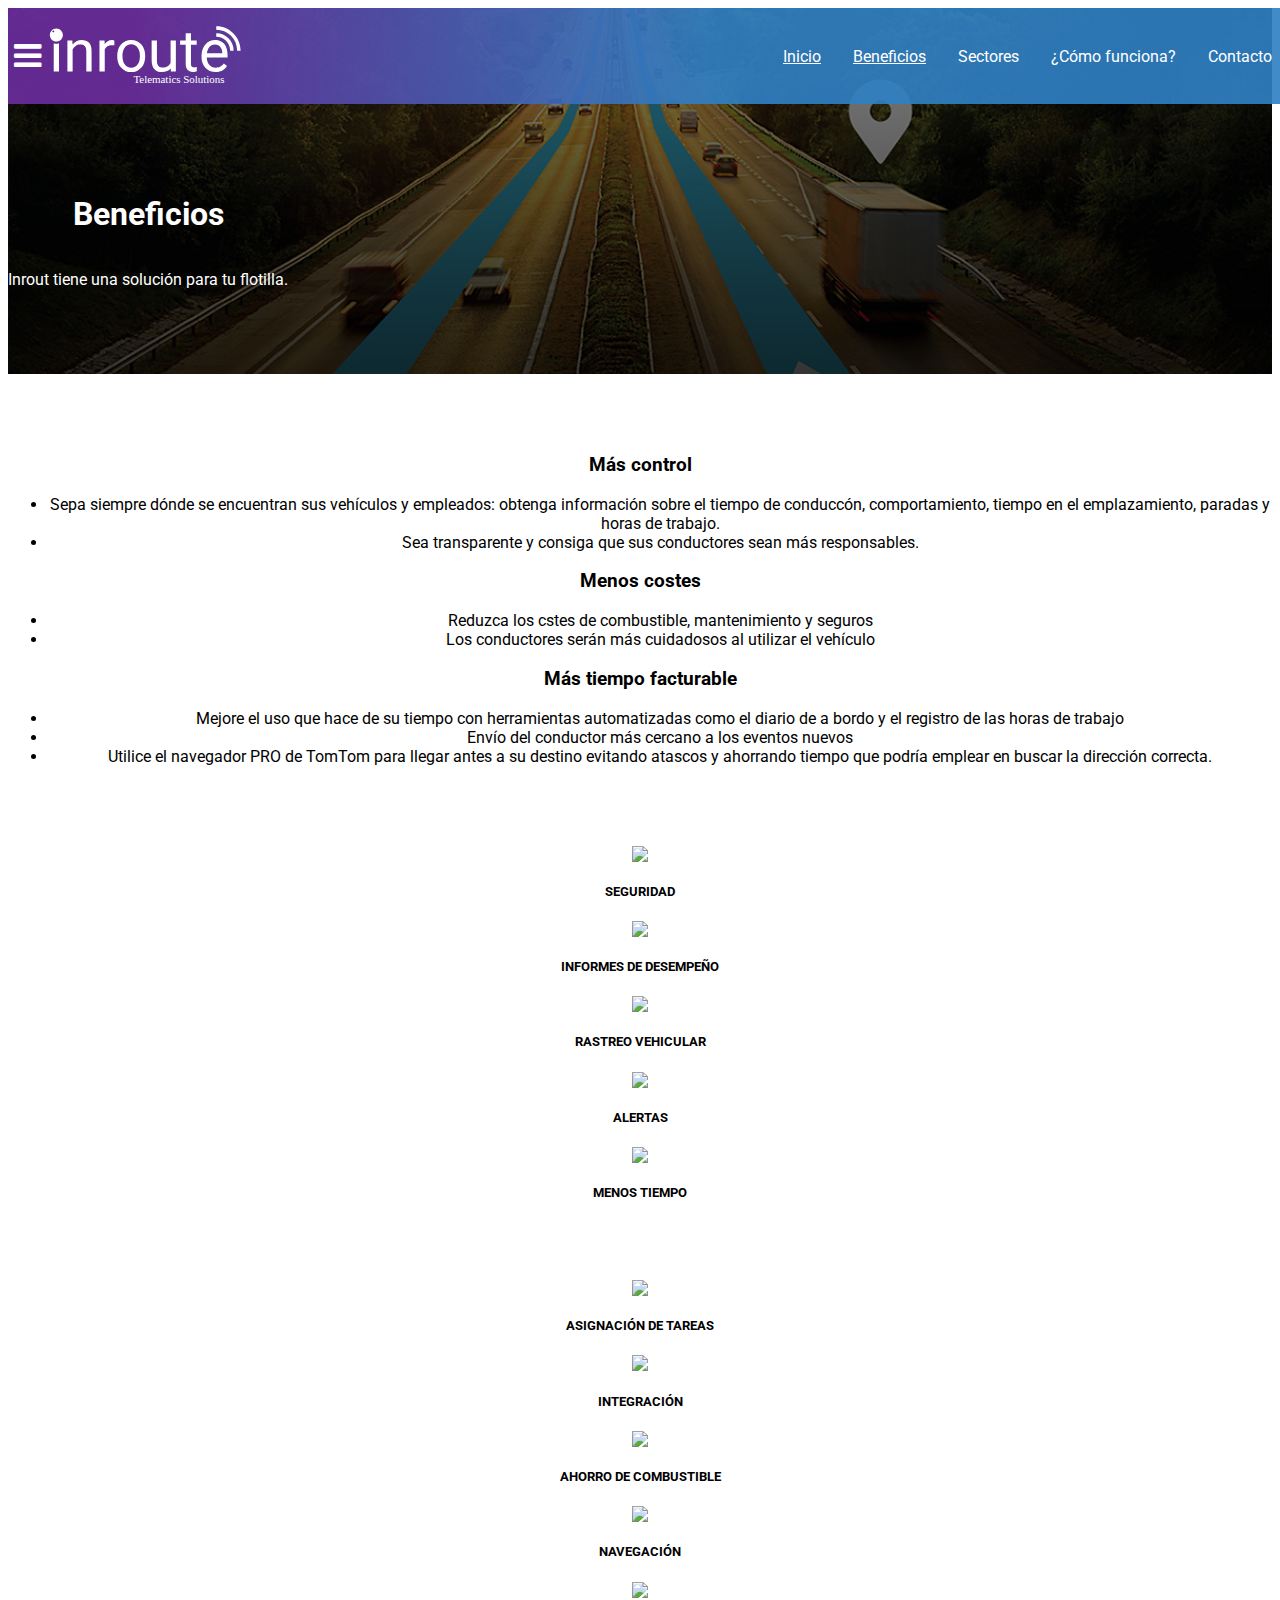
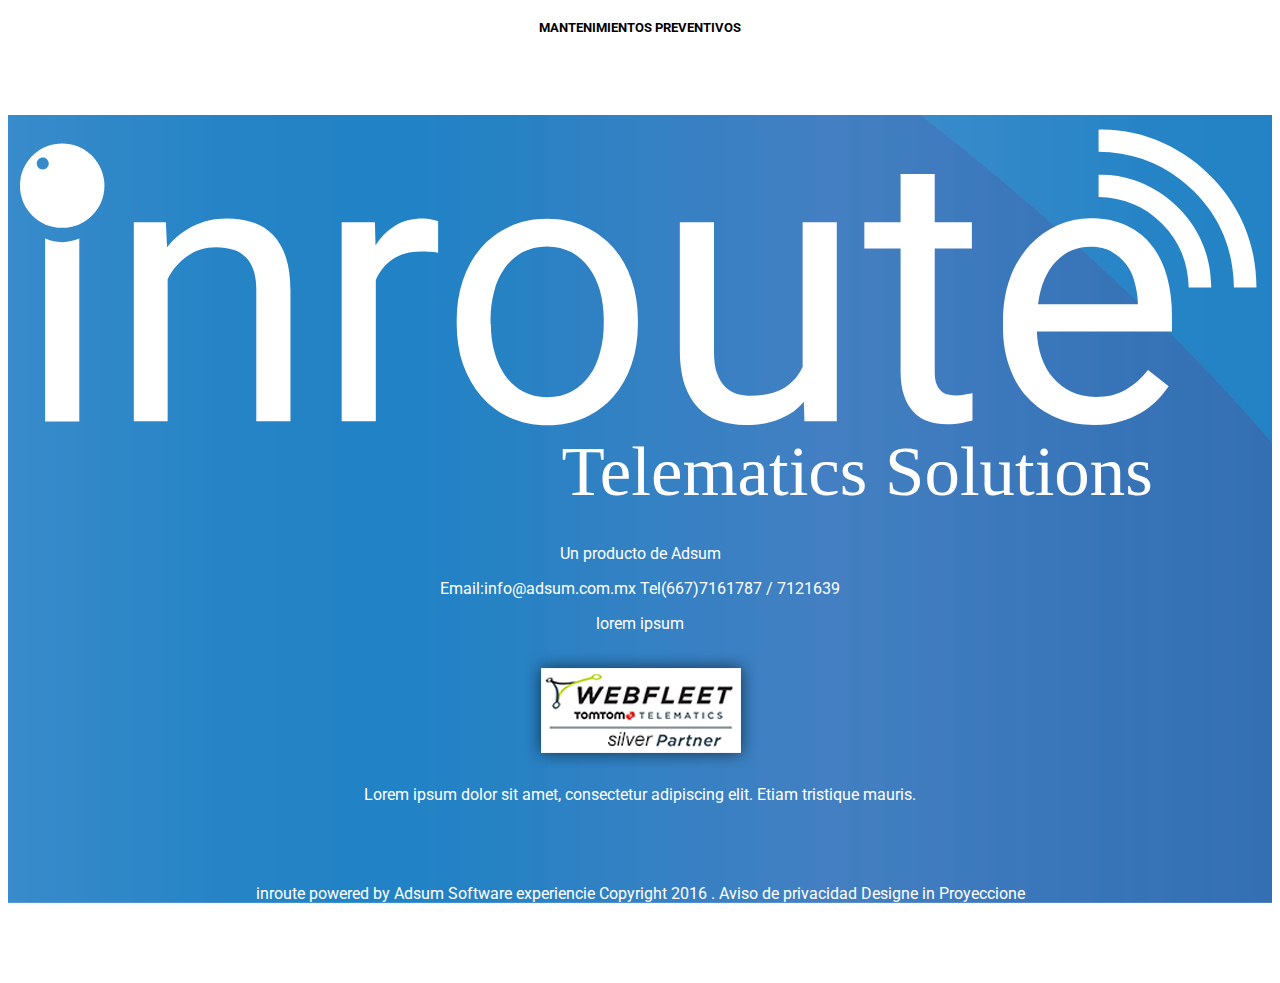
==== commit c6bf051a: "Actualización" ====
--- a/public/benefits.html
+++ b/public/benefits.html
@@ -17,8 +17,8 @@
           <ul>
             <li> <a href="index.html">Inicio</a></li>
             <li> <a href="benefits.html">Beneficios</a></li>
-            <li>Telematic</li>
-            <li>OptiDrive</li>
+            <li>Sectores</li>
+            <li>¿Cómo funciona?</li>
             <li>Contacto</li>
           </ul>
         </div>
@@ -32,107 +32,65 @@
         </div>
       </div>
     </div>
-    <section class="container">
-      <div class="row benefits">
-        <div class="col-xs-6 col-sm-2 col-sm-offset-1">
-          <p>Seguridad<br/><span>de los conductores</span></p><img src="img/seguridad.svg" class="img-responsive"/>
+    <section class="container benefits-section">
+      <div class="row">		
+        <div class="col-sm-4">
+          <h3>Más control</h3>
+          <ul>
+            <li>Sepa siempre dónde se encuentran sus vehículos y empleados: obtenga información sobre el tiempo de conduccón, comportamiento, tiempo en el emplazamiento, paradas y horas de trabajo.</li>
+            <li>Sea transparente y consiga que sus conductores sean más responsables.</li>
+          </ul>
         </div>
-        <div class="col-xs-6 col-sm-2">
-          <p>Ahorro<br/><span>de fondos</span></p><img src="img/Ahorro(icono).svg" class="img-responsive"/>
+        <div class="col-sm-4">
+          <h3>Menos costes</h3>
+          <ul>
+            <li>Reduzca los cstes de combustible, mantenimiento y seguros</li>
+            <li>Los conductores serán más cuidadosos al utilizar el vehículo</li>
+          </ul>
         </div>
-        <div class="col-xs-6 col-sm-2">
-          <p>Localización<br/><span>de vehículos</span></p><img src="img/localización(icono).svg" class="img-responsive"/>
-        </div>
-        <div class="col-xs-6 col-sm-2">
-          <p>Informes<br/><span>de gestión</span></p><img src="img/informes(icono).svg" class="img-responsive"/>
-        </div>
-        <div class="col-xs-6 col-sm-2">
-          <p>Integración<br/><span>de elementos</span></p><img src="img/Integración(icono).svg" class="img-responsive"/>
-        </div>
-      </div>
-    </section>
-    <section class="container telematic"><img src="img/logo-tomtom.png" class="tomtom-img"/>
-      <p>TomTom Telematics es la unidad de negocio dedicada a las soluciones de administración de flotillas, telemática para vehículos y sevicios para el vehículo conectado.</p>
-      <div class="row">
-        <div class="col-md-6 video"></div>
-        <div class="col-md-6 features">
+        <div class="col-sm-4">
+          <h3>Más tiempo facturable</h3>
           <ul>
-            <li> <img src="img/mantenimiento.svg"/>
-              <p>Mantenimietos preventivos de sus unidades</p>
-            </li>
-            <li> <img src="img/informes.svg"/>
-              <p>Informes de desempeño y rendimiento</p>
-            </li>
-            <li> <img src="img/tareas.svg"/>
-              <p>Asignación de tareas</p>
-            </li>
+            <li>Mejore el uso que hace de su tiempo con herramientas automatizadas como el diario de a bordo y el registro de las horas de trabajo</li>
+            <li>Envío del conductor más cercano a los eventos nuevos</li>
+            <li>Utilice el navegador PRO de TomTom para llegar antes a su destino evitando atascos y ahorrando tiempo que podría emplear en buscar la dirección correcta.</li>
           </ul>
         </div>
       </div>
     </section>
-    <section class="opendrive">
-      <div class="gradient">
-        <div class="container">
-          <p class="title">Mejore continuamente el rendimiento de su flota al gestionar de forma activa el comportamiento de los conductores<br/><br/>
-            <div class="information row text-center">
-              <div class="col-sm-6 text-center"><img src="img/optidrivelogo.svg" class="opendrive-logo"/>
-                <p class="subtitle">Juntos mejoramos el estilo de conducción</p>
-              </div>
-              <div class="col-sm-2"><img src="img/infoprevia.svg" class="feature"/>
-                <p>Información previa</p>
-              </div>
-              <div class="col-sm-2"><img src="img/infoviaje.svg" class="feature"/>
-                <p>Información durante el viaje</p>
-              </div>
-              <div class="col-sm-2"><img src="img/infopostviaje.svg" class="feature"/>
-                <p>Información post-viaje</p>
-                <button type="submit" class="btn btn-success">Ver más</button>
-              </div>
-            </div>
-          </p>
+    <section class="container benefits-icons">
+      <div class="row">
+        <div class="col-xs-6 col-sm-4 col-md-2 col-md-offset-1"><img src="../img/seguridad_benefits.svg"/>
+          <h5>SEGURIDAD</h5>
+        </div>
+        <div class="col-xs-6 col-sm-4 col-md-2"><img src="../img/informes_benefits.svg"/>
+          <h5>INFORMES DE DESEMPEÑO</h5>
+        </div>
+        <div class="col-xs-6 col-sm-4 col-md-2"><img src="../img/rastreo_benefits.svg"/>
+          <h5>RASTREO VEHICULAR</h5>
+        </div>
+        <div class="col-xs-6 col-sm-4 col-md-2"><img src="../img/alerta_benefits.svg"/>
+          <h5>ALERTAS</h5>
+        </div>
+        <div class="col-xs-6 col-sm-4 col-md-2"><img src="../img/tiempo_benefits.svg"/>
+          <h5>MENOS TIEMPO</h5>
         </div>
       </div>
-    </section>
-    <section class="container developer"> 
-      <h3>A la medida de tus necesidades</h3>
       <div class="row">
-        <div class="col-sm-6 developer-features">
-          <h3 class="developer-text">Lorem ipsum</h3>
-          <p class="developer-text">Duis tristique ex finibus rutrum rutrum. Sed suscipit mauris lacus, et fringilla eros pellentesque a. Duis lobortis sed ipsum eu condimentum. Phasellus elementum tristique nisl ac pellentesque.</p>
+        <div class="col-xs-6 col-sm-4 col-md-2 col-md-offset-1"><img src="../img/tareas_benefits.svg"/>
+          <h5>ASIGNACIÓN DE TAREAS</h5>
         </div>
-        <div class="col-sm-6 developer-features"><img src="img/image004.png" class="img-responsive"/></div>
-      </div>
-      <div class="row">
-        <div class="col-sm-6 developer-features">
-          <h3 class="developer-text">Lorem ipsum</h3>
-          <p class="developer-text">Duis tristique ex finibus rutrum rutrum. Sed suscipit mauris lacus, et fringilla eros pellentesque a. Duis lobortis sed ipsum eu condimentum. Phasellus elementum tristique nisl ac pellentesque</p>
+        <div class="col-xs-6 col-sm-4 col-md-2"><img src="../img/integración_benefits.svg"/>
+          <h5>INTEGRACIÓN</h5>
         </div>
-        <div class="col-sm-6 developer-features"><img src="img/image002.png" class="img-responsive"/></div>
-      </div>
-    </section>
-    <section class="container form">
-      <h3>Contáctanos te daremos más detalles</h3>
-      <div class="row group">
-        <div class="col-sm-6">
-          <div class="form-group">
-            <input type="text" placeholder="Nombre completo" class="form-control"/>
-          </div>
-          <div class="form-group">
-            <input type="text" placeholder="Compañía" class="form-control"/>
-          </div>
-          <div class="form-group">
-            <input type="text" placeholder="Ubicación" class="form-control"/>
-          </div>
+        <div class="col-xs-6 col-sm-4 col-md-2"><img src="../img/combustible_benefits.svg"/>
+          <h5>AHORRO DE COMBUSTIBLE</h5>
         </div>
-        <div class="col-sm-6">
-          <div class="form-group">
-            <textarea name="comment" placeholder="Su mensaje" cols="33" rows="4" class="form-control"></textarea>
-          </div>
-          <div class="form-group">
-            <div class="col-sm-offset-2 col-sm-10">
-              <button type="submit" class="btn btn-success">Enviar</button>
-            </div>
-          </div>
+        <div class="col-xs-6 col-sm-4 col-md-2"><img src="../img/navegación_benefits.svg"/>
+          <h5>NAVEGACIÓN</h5>
+        </div>
+        <div class="col-xs-6 col-sm-4 col-md-2"><img src="../img/mantenimiento_benefits.svg"/>
+          <h5>MANTENIMIENTOS PREVENTIVOS</h5>
         </div>
       </div>
     </section>
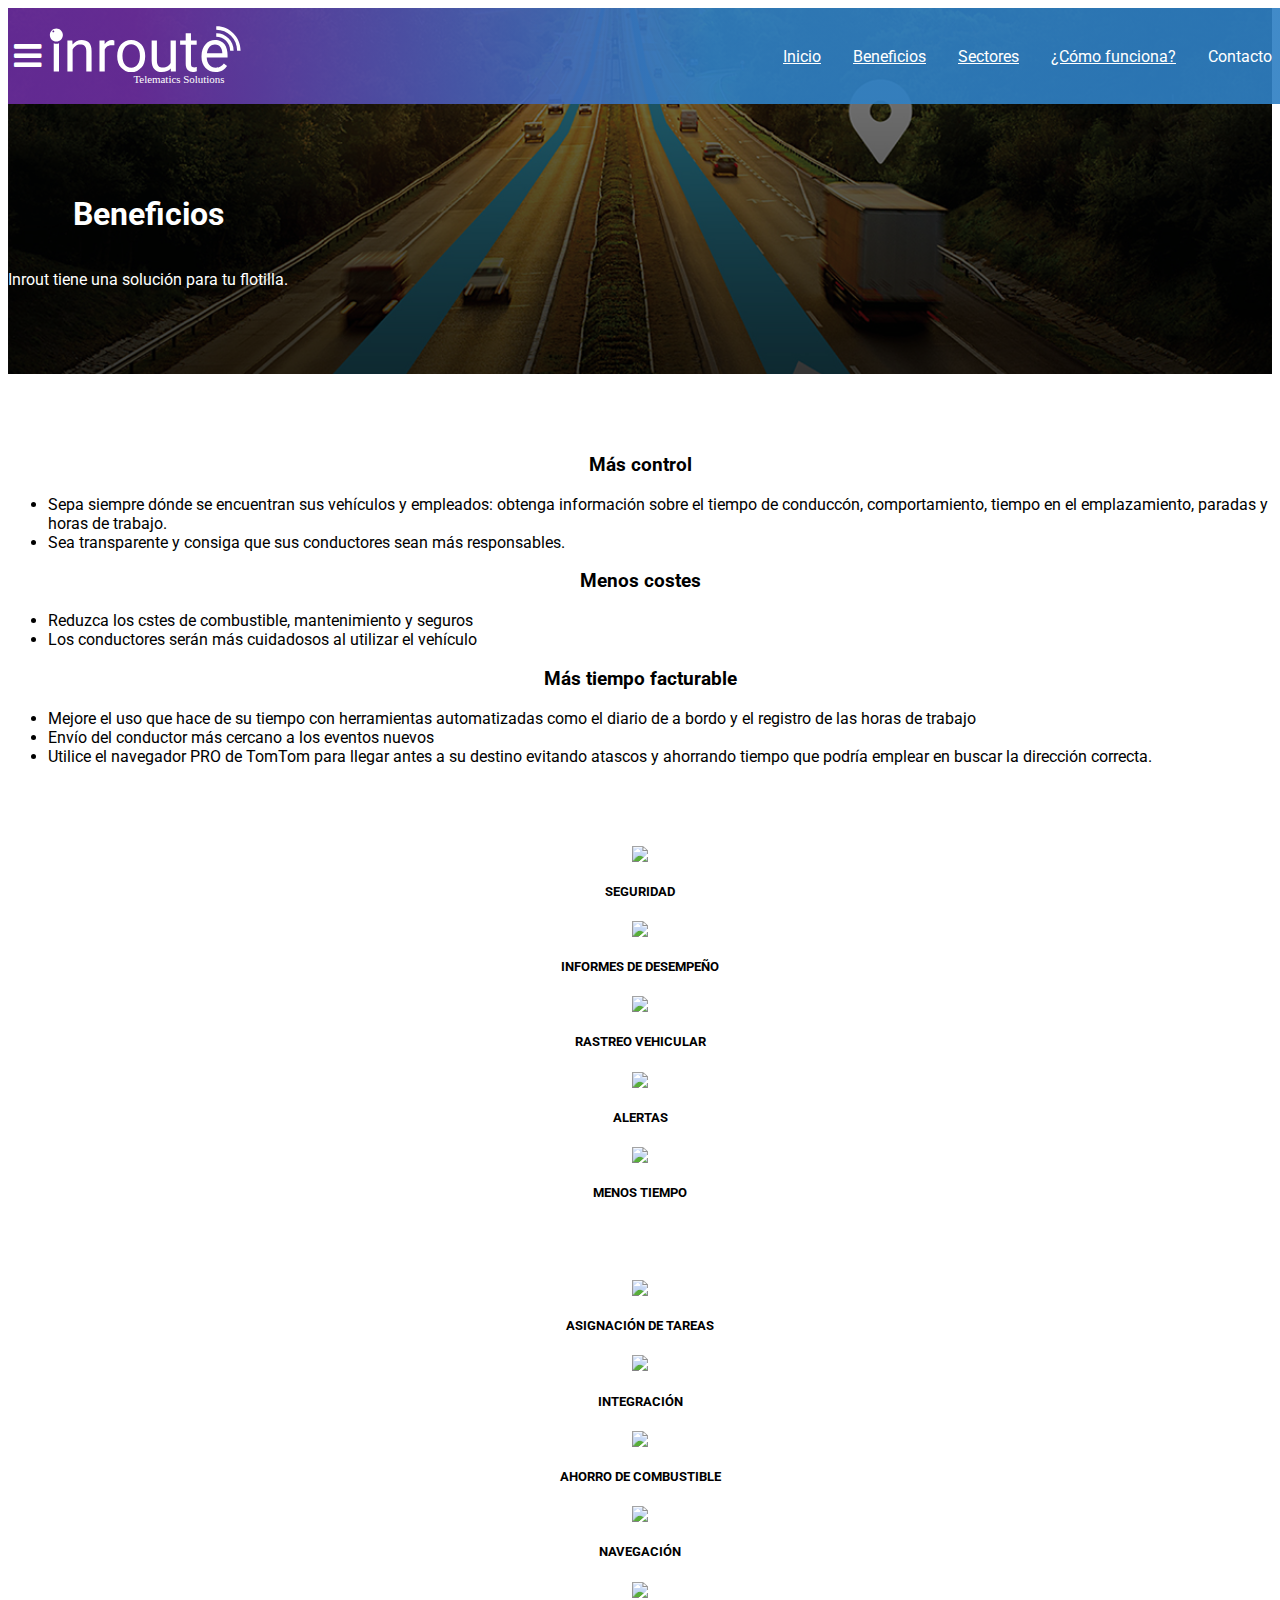
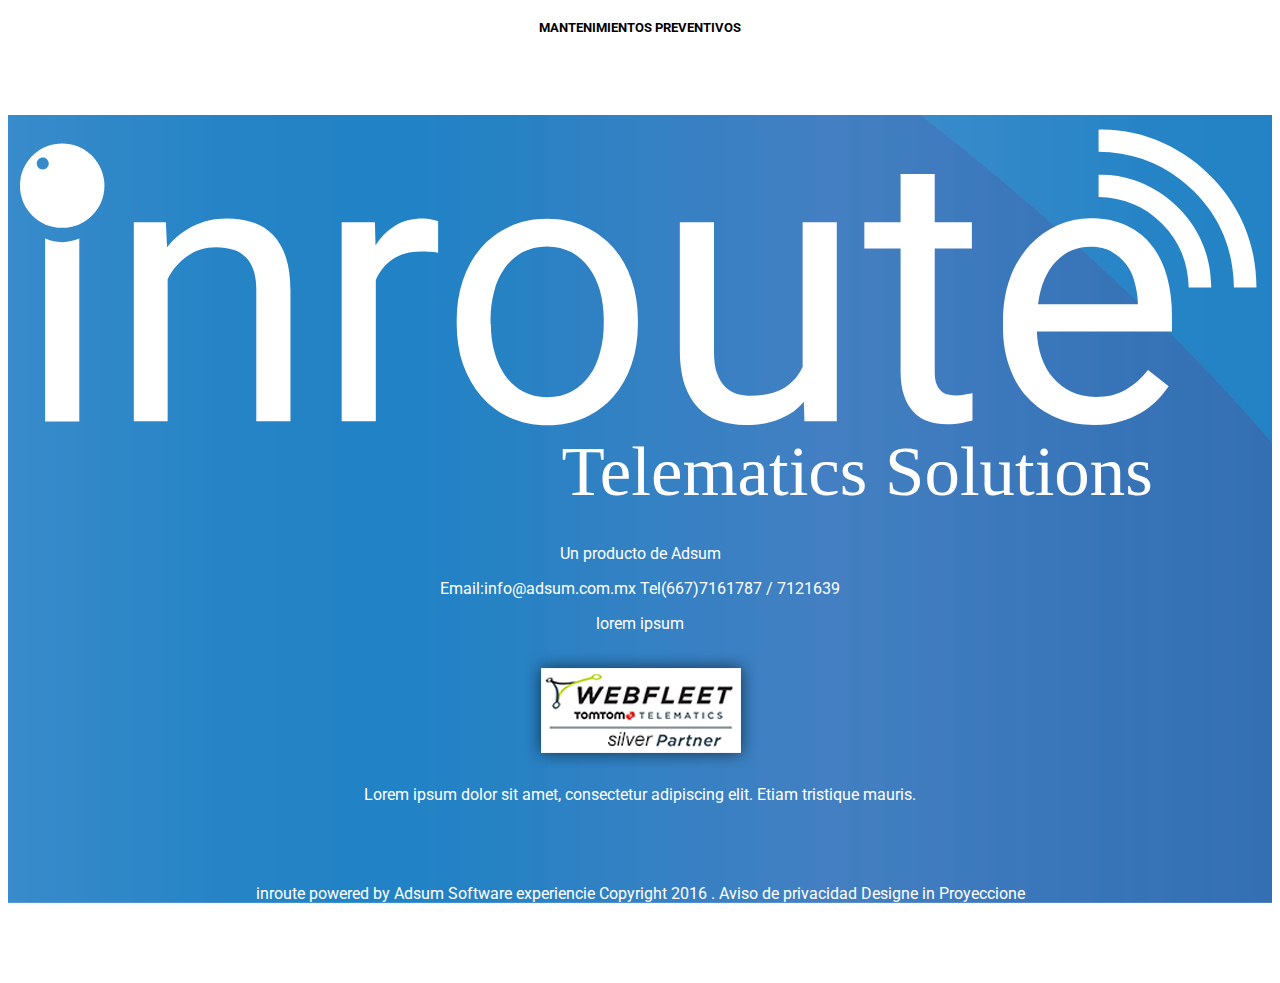
==== commit 4cc5dafe: "sección sectores y función" ====
--- a/public/benefits.html
+++ b/public/benefits.html
@@ -17,8 +17,8 @@
           <ul>
             <li> <a href="index.html">Inicio</a></li>
             <li> <a href="benefits.html">Beneficios</a></li>
-            <li>Sectores</li>
-            <li>¿Cómo funciona?</li>
+            <li> <a href="sectors.html">Sectores</a></li>
+            <li> <a href="function.html">¿Cómo funciona?</a></li>
             <li>Contacto</li>
           </ul>
         </div>
--- a/public/css/index.css
+++ b/public/css/index.css
@@ -363,6 +363,27 @@
   margin-bottom: 5em;
   text-align: center;
 }
+.benefits-section .row div ul {
+  text-align: left;
+}
+.sectors-section .row div ul {
+  text-align: left;
+}
+.function-section .row div p {
+  text-align: left;
+}
+.function-section .row div ul {
+  text-align: left;
+}
+.function-section .row div h3 {
+  text-align: left;
+}
+.function-section .row div h2 {
+  color: #b8e986;
+}
+.function-section .row div h4 {
+  color: #52990c;
+}
 @media (max-width: 768px) {
   .opendrive {
     height: 75em;
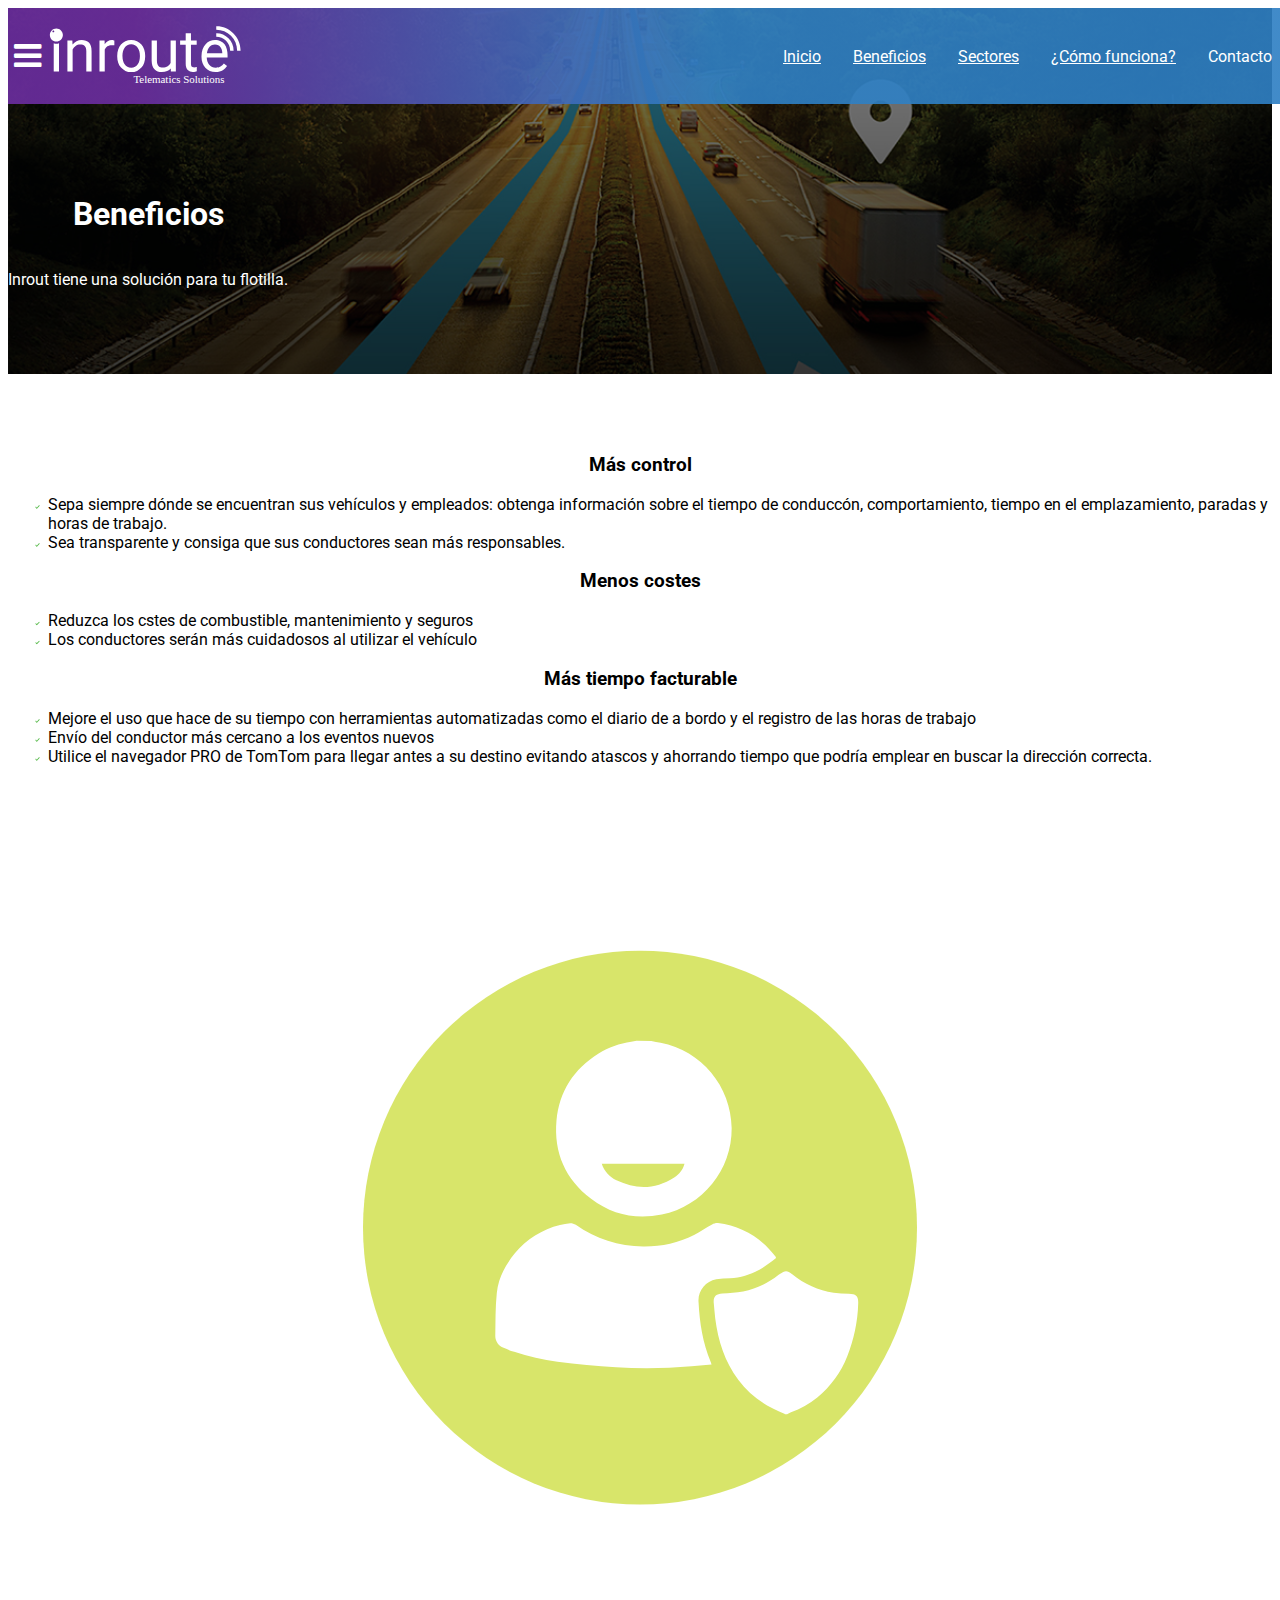
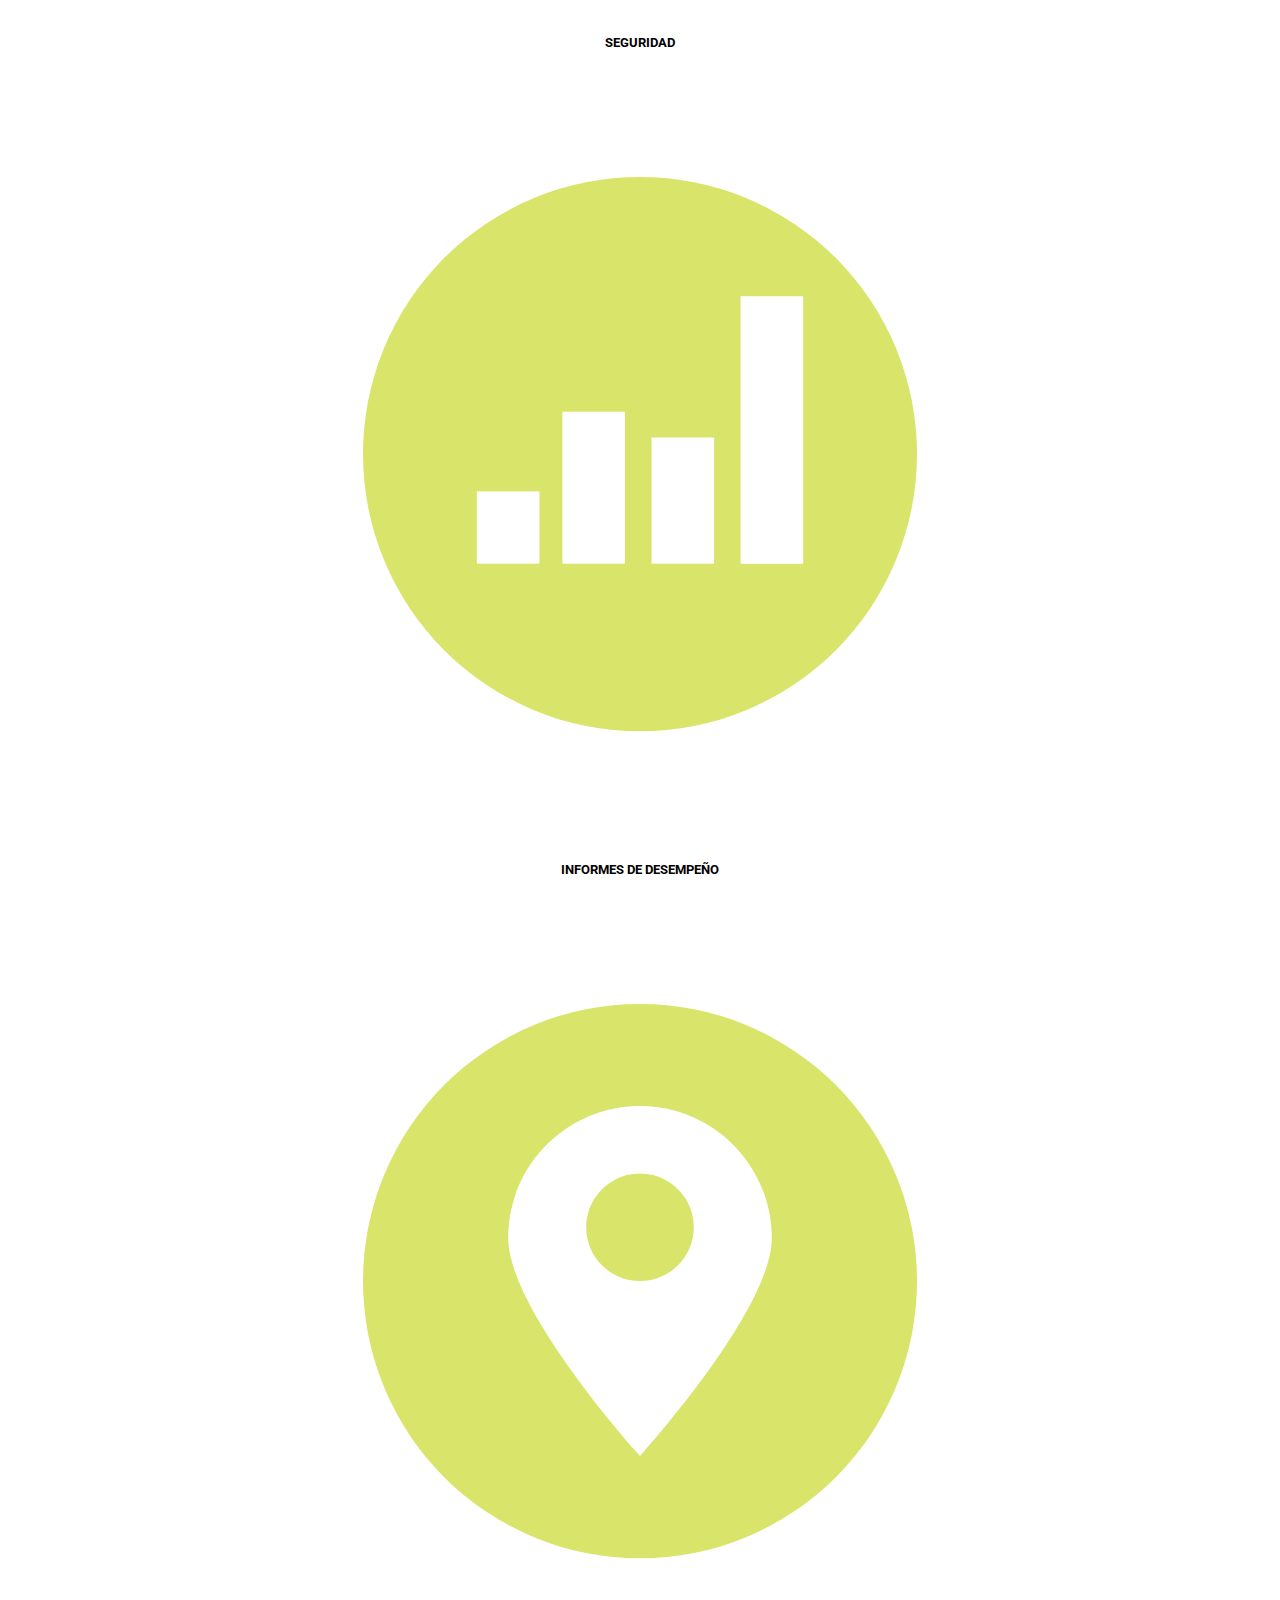
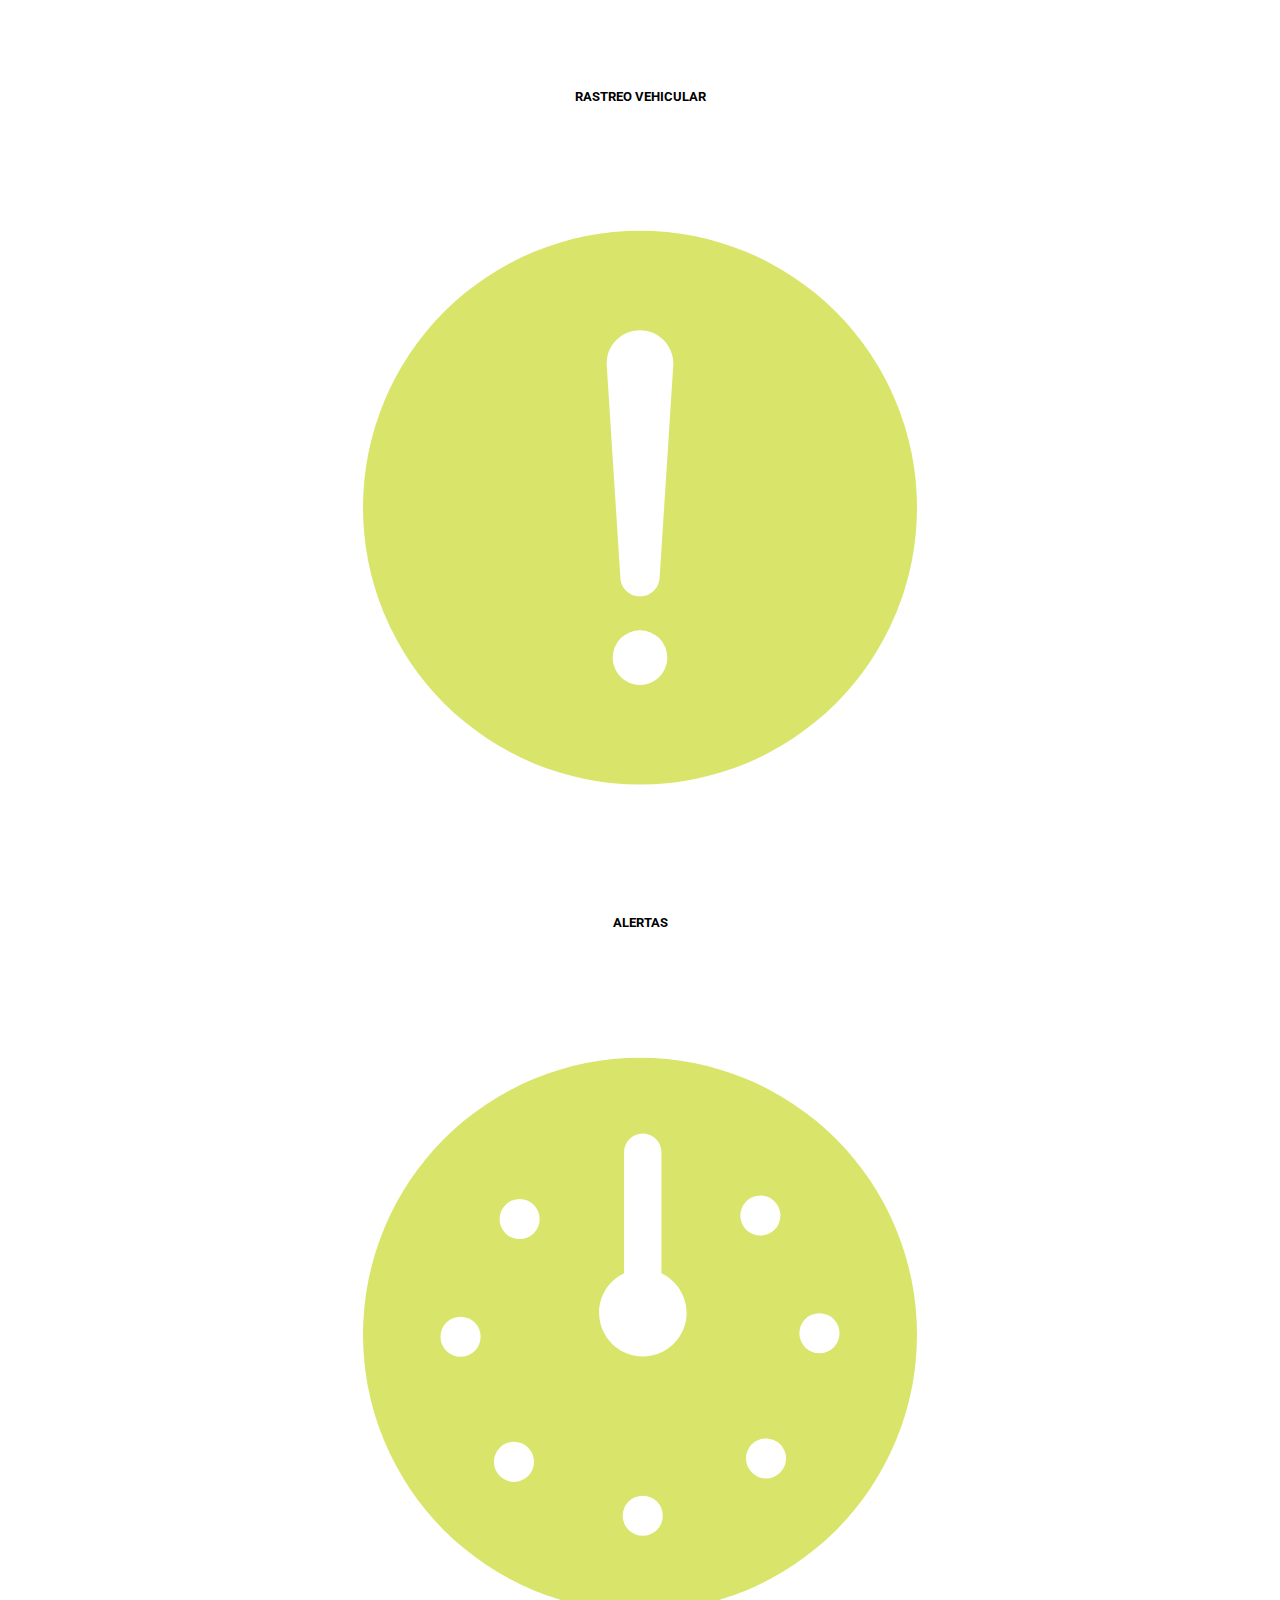
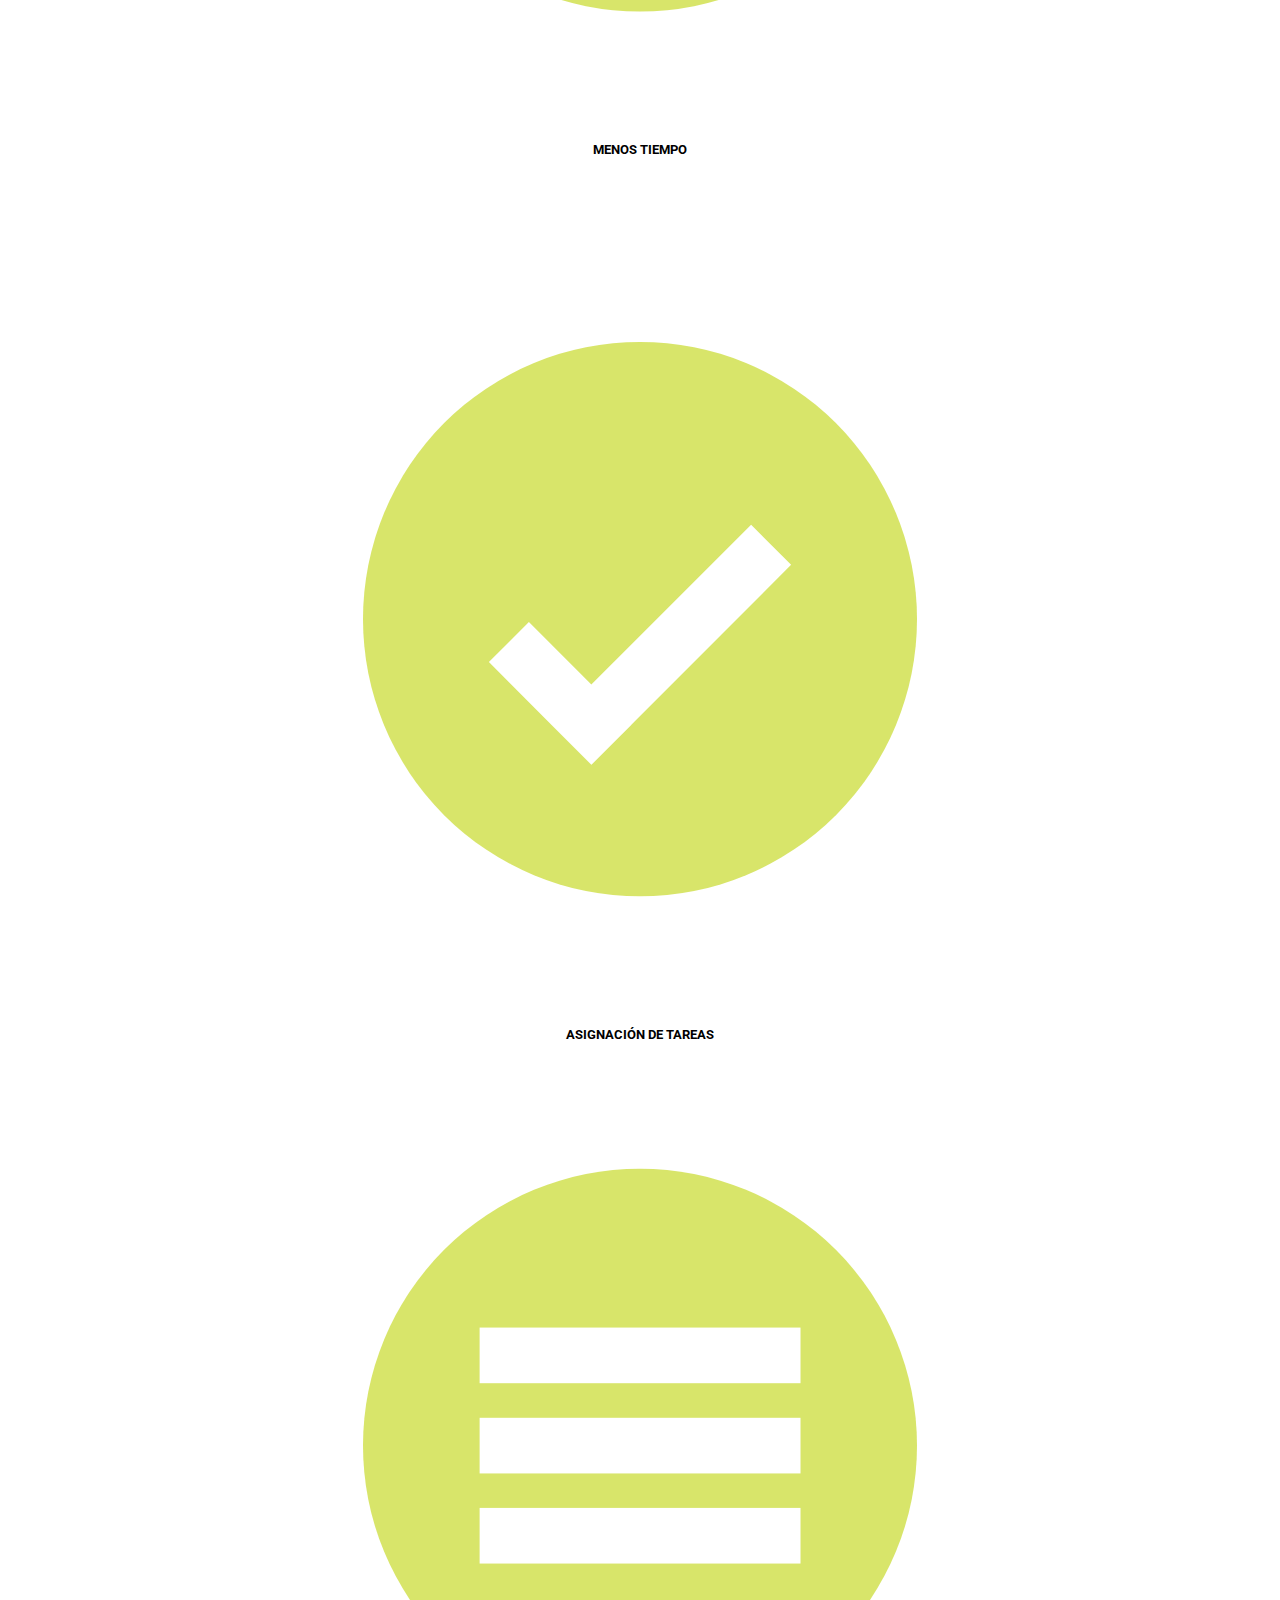
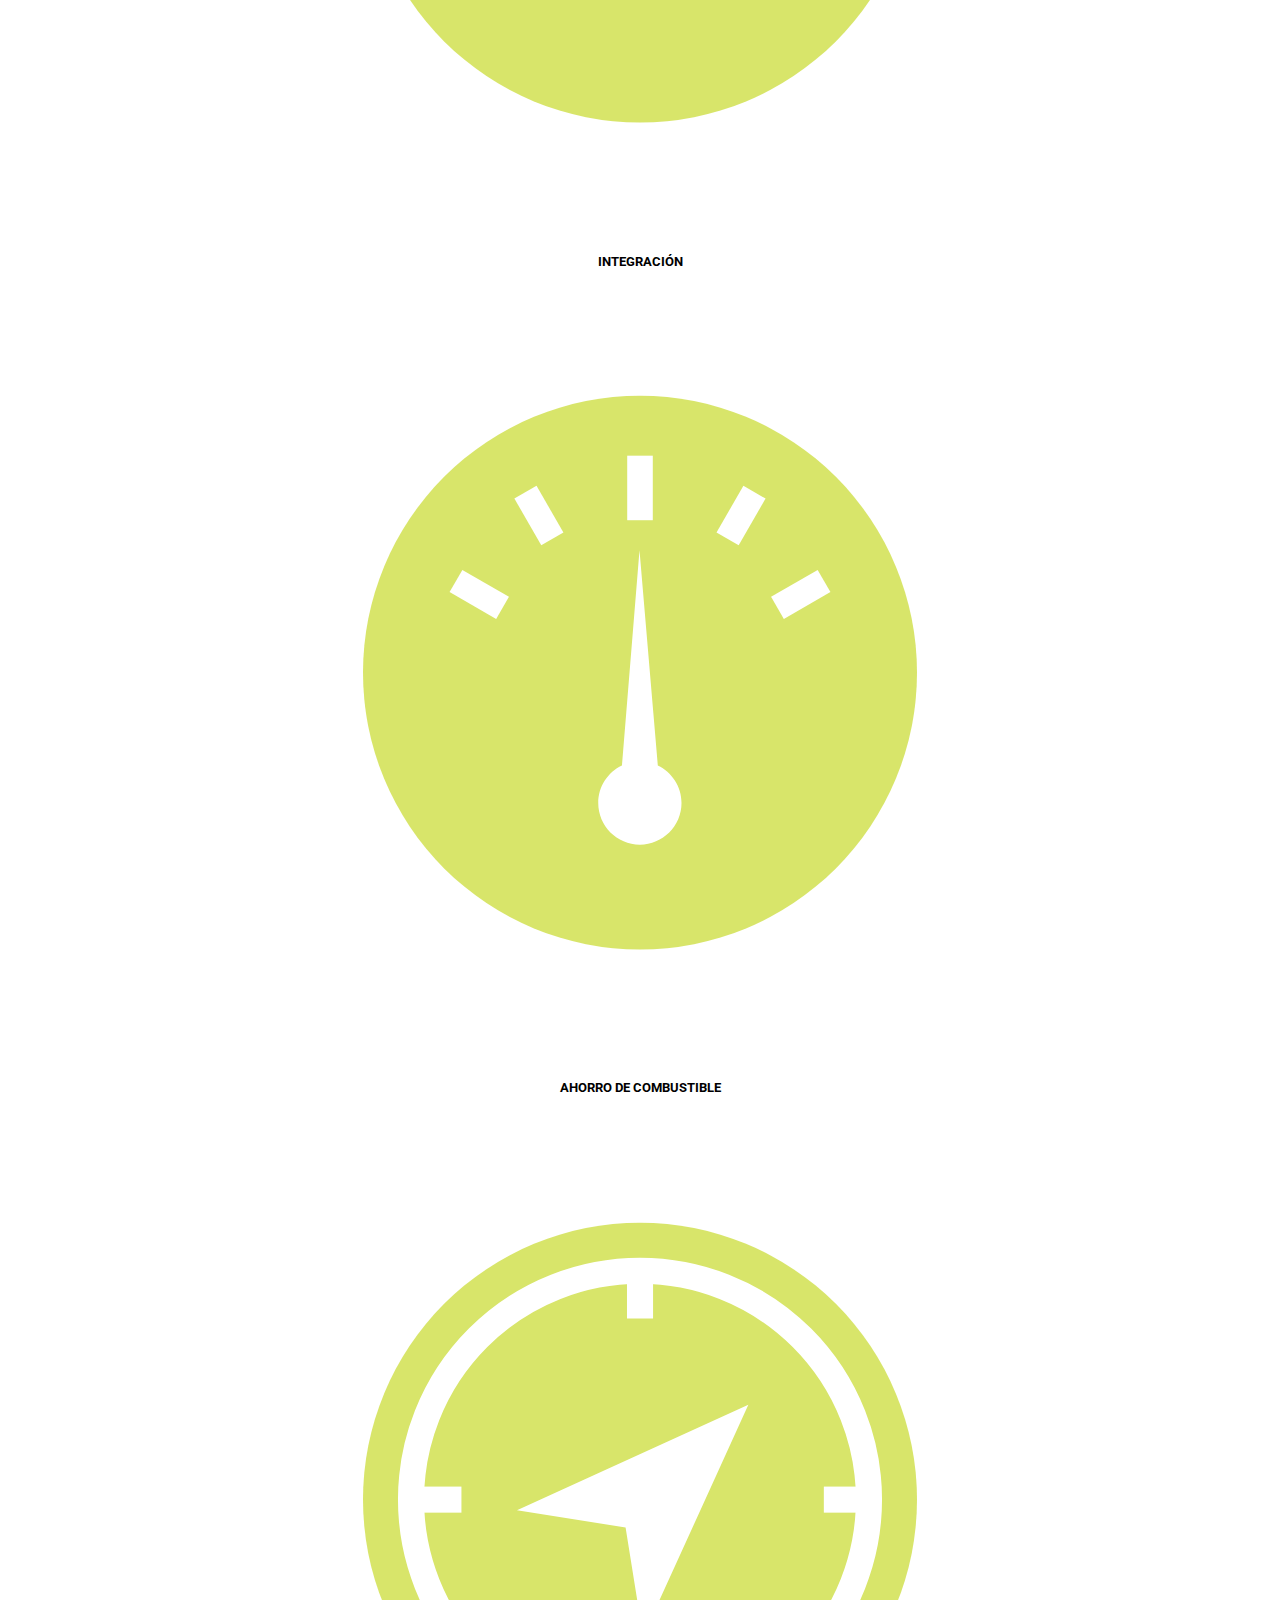
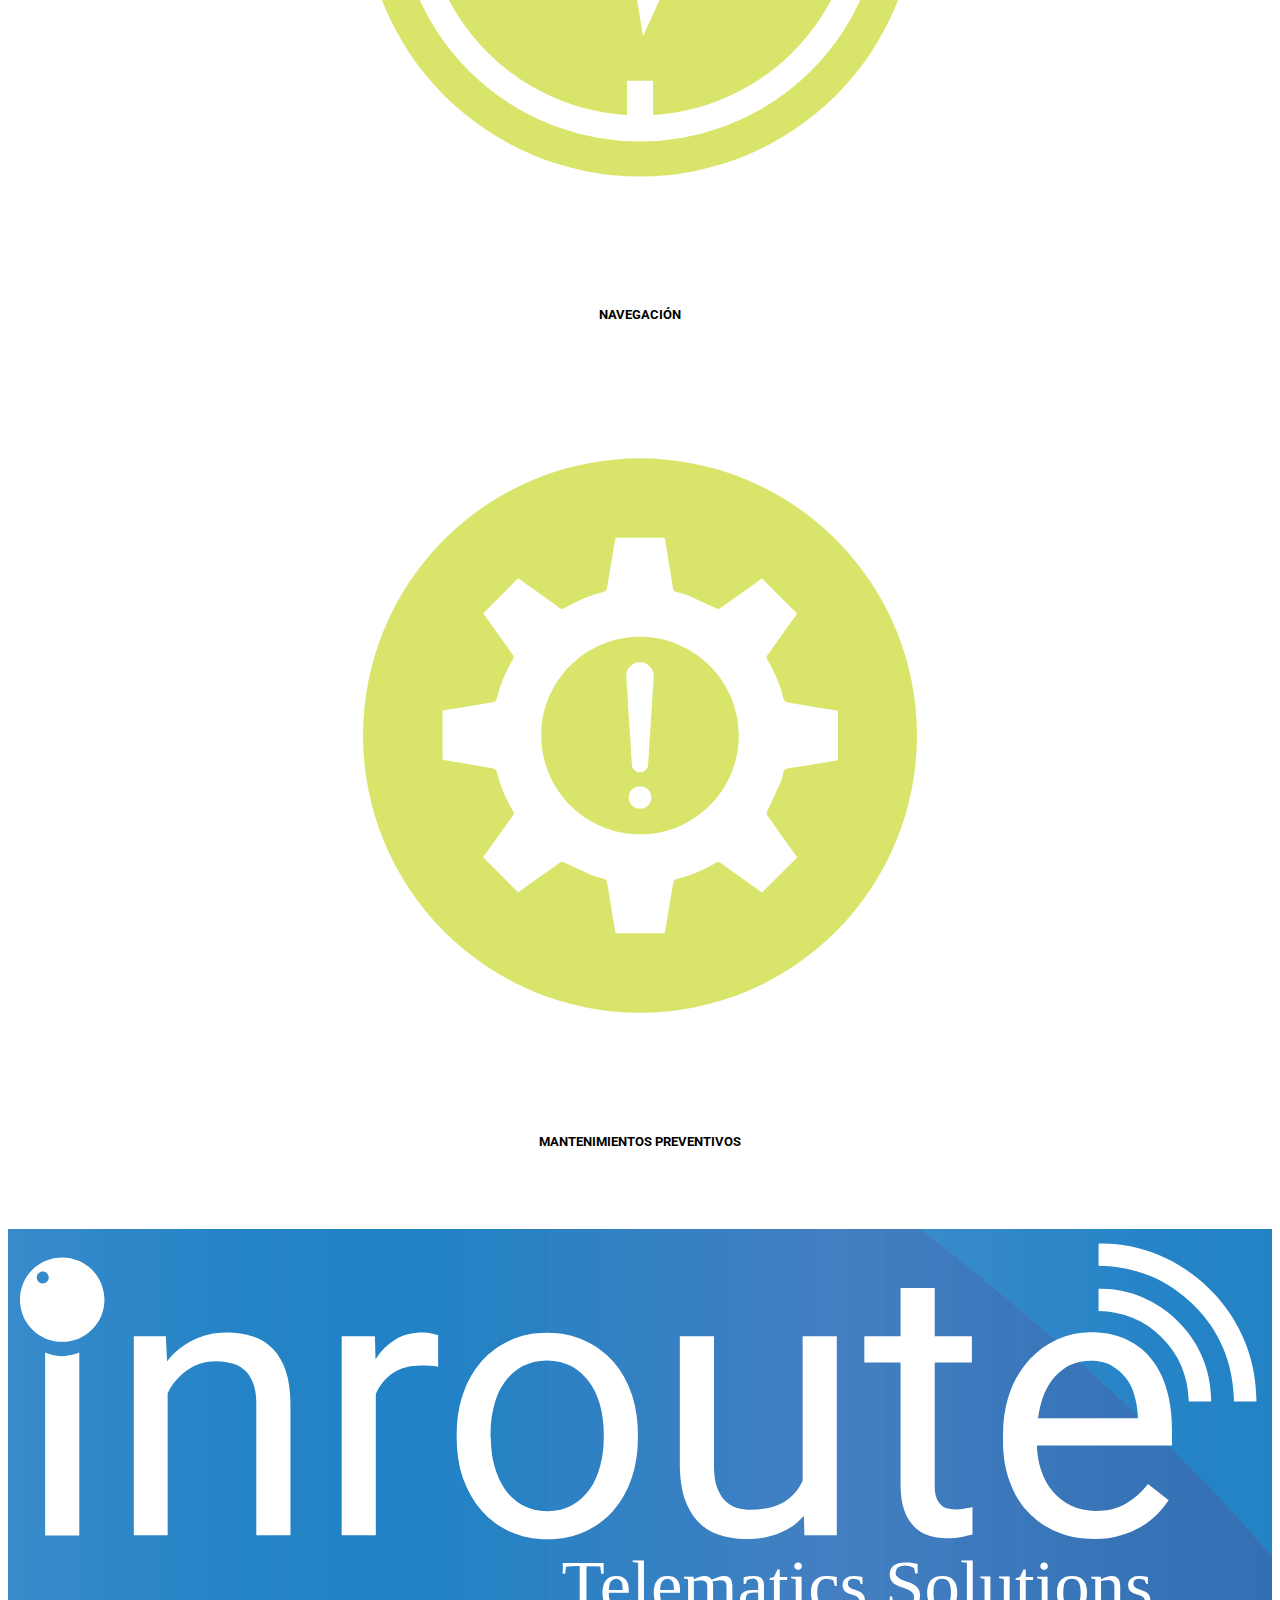
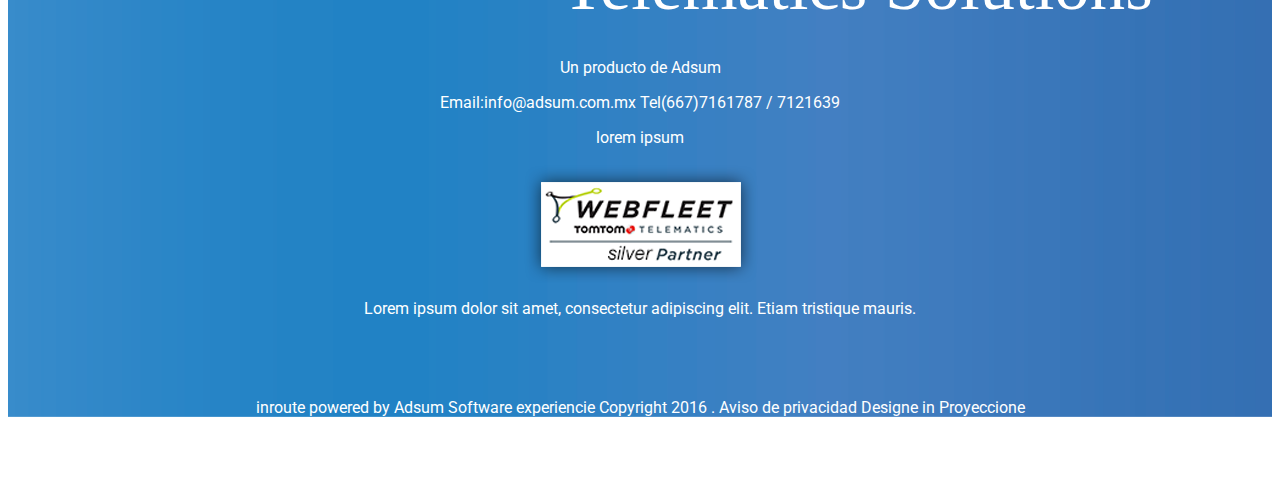
==== commit c0daa537: "Img corregido" ====
--- a/public/benefits.html
+++ b/public/benefits.html
@@ -60,36 +60,36 @@
     </section>
     <section class="container benefits-icons">
       <div class="row">
-        <div class="col-xs-6 col-sm-4 col-md-2 col-md-offset-1"><img src="../img/seguridad_benefits.svg"/>
+        <div class="col-xs-6 col-sm-4 col-md-2 col-md-offset-1"><img src="img/seguridad_benefits.svg"/>
           <h5>SEGURIDAD</h5>
         </div>
-        <div class="col-xs-6 col-sm-4 col-md-2"><img src="../img/informes_benefits.svg"/>
+        <div class="col-xs-6 col-sm-4 col-md-2"><img src="img/informes_benefits.svg"/>
           <h5>INFORMES DE DESEMPEÑO</h5>
         </div>
-        <div class="col-xs-6 col-sm-4 col-md-2"><img src="../img/rastreo_benefits.svg"/>
+        <div class="col-xs-6 col-sm-4 col-md-2"><img src="img/rastreo_benefits.svg"/>
           <h5>RASTREO VEHICULAR</h5>
         </div>
-        <div class="col-xs-6 col-sm-4 col-md-2"><img src="../img/alerta_benefits.svg"/>
+        <div class="col-xs-6 col-sm-4 col-md-2"><img src="img/alerta_benefits.svg"/>
           <h5>ALERTAS</h5>
         </div>
-        <div class="col-xs-6 col-sm-4 col-md-2"><img src="../img/tiempo_benefits.svg"/>
+        <div class="col-xs-6 col-sm-4 col-md-2"><img src="img/tiempo_benefits.svg"/>
           <h5>MENOS TIEMPO</h5>
         </div>
       </div>
       <div class="row">
-        <div class="col-xs-6 col-sm-4 col-md-2 col-md-offset-1"><img src="../img/tareas_benefits.svg"/>
+        <div class="col-xs-6 col-sm-4 col-md-2 col-md-offset-1"><img src="img/tareas_benefits.svg"/>
           <h5>ASIGNACIÓN DE TAREAS</h5>
         </div>
-        <div class="col-xs-6 col-sm-4 col-md-2"><img src="../img/integración_benefits.svg"/>
+        <div class="col-xs-6 col-sm-4 col-md-2"><img src="img/integración_benefits.svg"/>
           <h5>INTEGRACIÓN</h5>
         </div>
-        <div class="col-xs-6 col-sm-4 col-md-2"><img src="../img/combustible_benefits.svg"/>
+        <div class="col-xs-6 col-sm-4 col-md-2"><img src="img/combustible_benefits.svg"/>
           <h5>AHORRO DE COMBUSTIBLE</h5>
         </div>
-        <div class="col-xs-6 col-sm-4 col-md-2"><img src="../img/navegación_benefits.svg"/>
+        <div class="col-xs-6 col-sm-4 col-md-2"><img src="img/navegación_benefits.svg"/>
           <h5>NAVEGACIÓN</h5>
         </div>
-        <div class="col-xs-6 col-sm-4 col-md-2"><img src="../img/mantenimiento_benefits.svg"/>
+        <div class="col-xs-6 col-sm-4 col-md-2"><img src="img/mantenimiento_benefits.svg"/>
           <h5>MANTENIMIENTOS PREVENTIVOS</h5>
         </div>
       </div>
--- a/public/css/index.css
+++ b/public/css/index.css
@@ -365,6 +365,7 @@
 }
 .benefits-section .row div ul {
   text-align: left;
+  list-style-image: url("../img/icon_benefits.svg");
 }
 .sectors-section .row div ul {
   text-align: left;
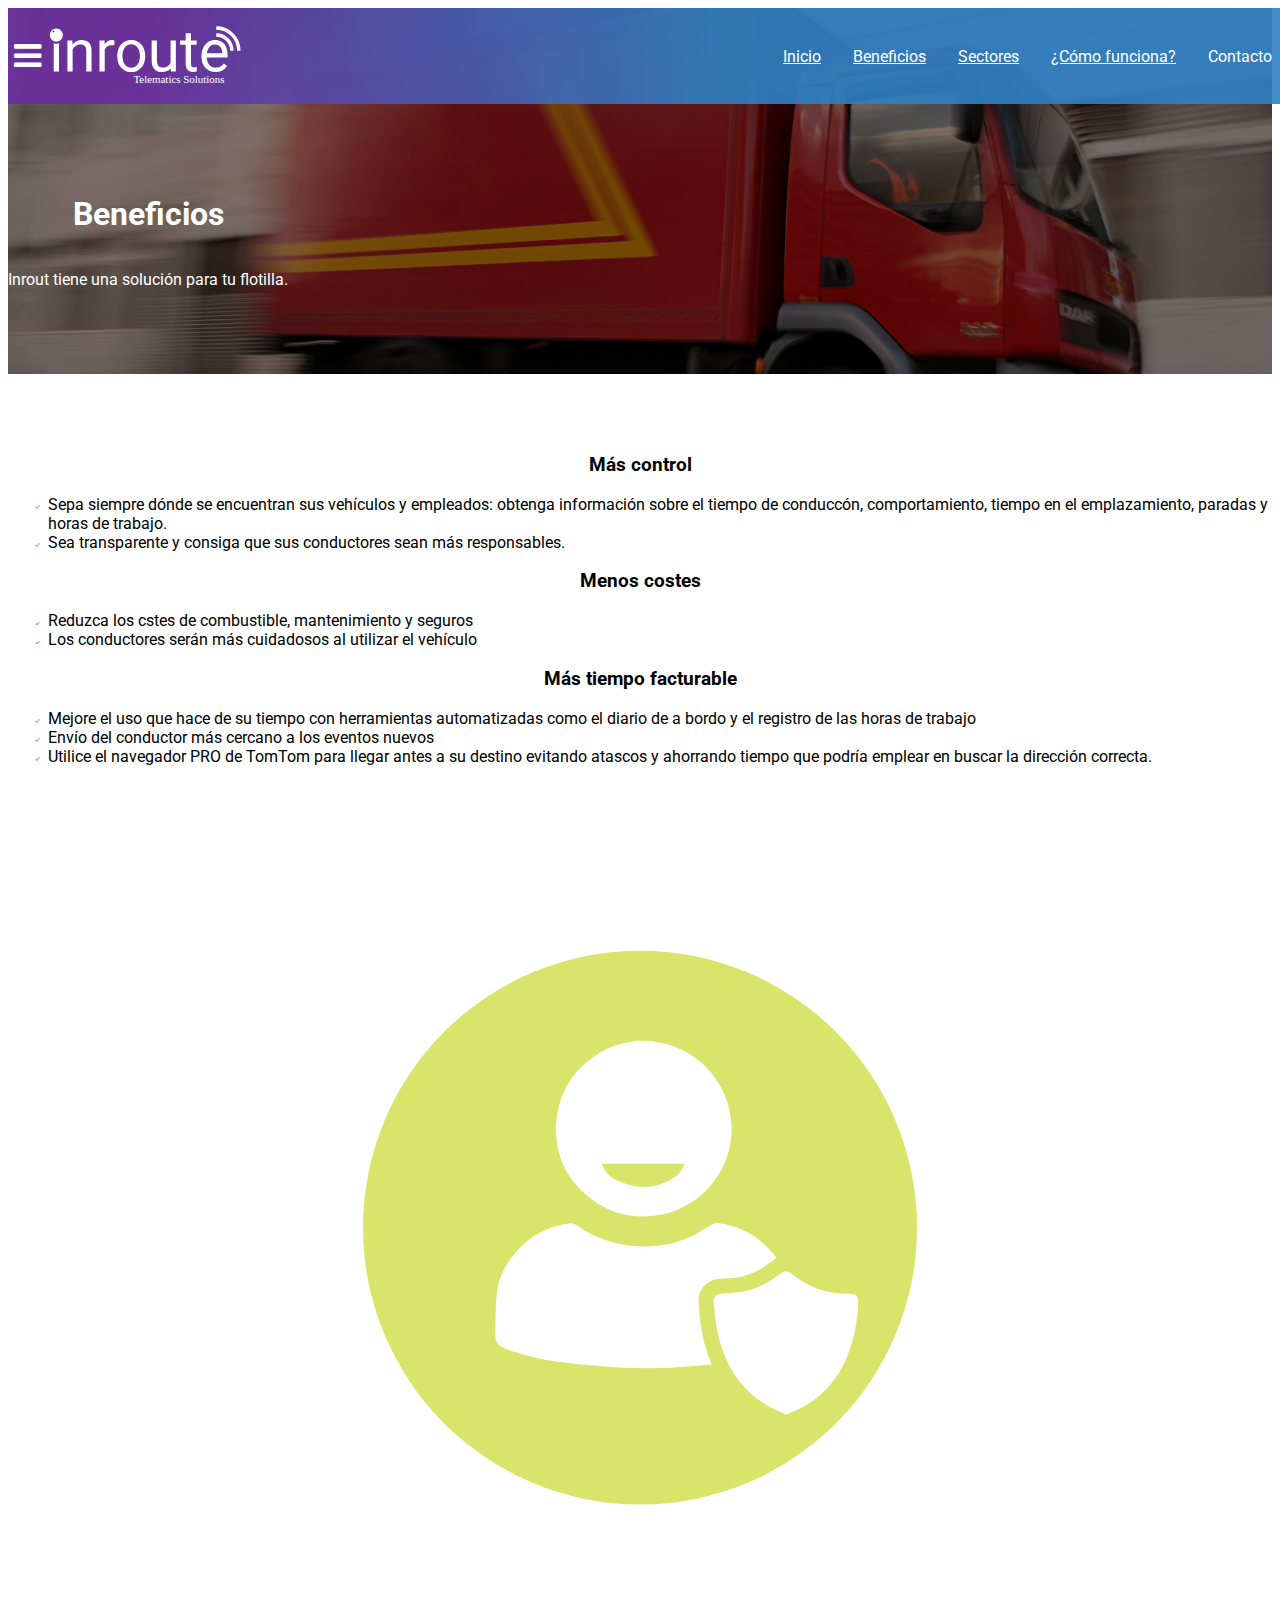
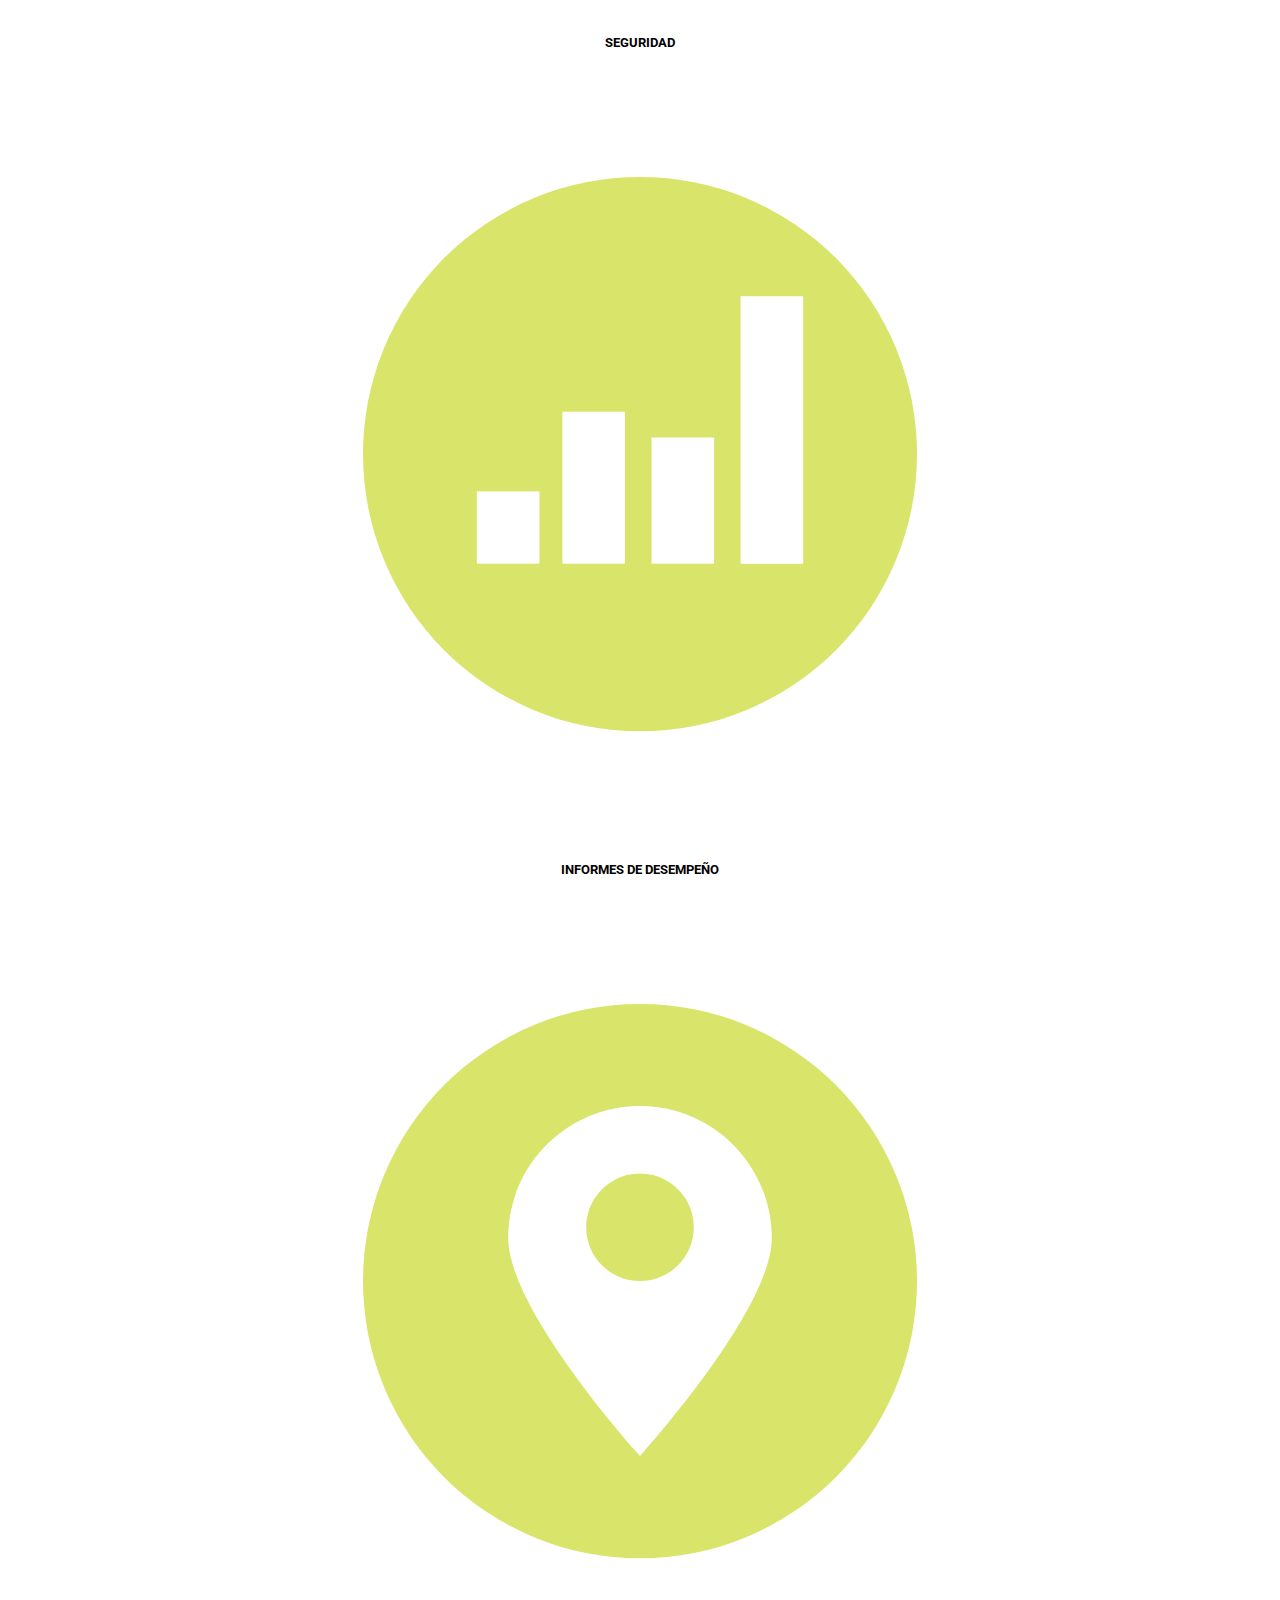
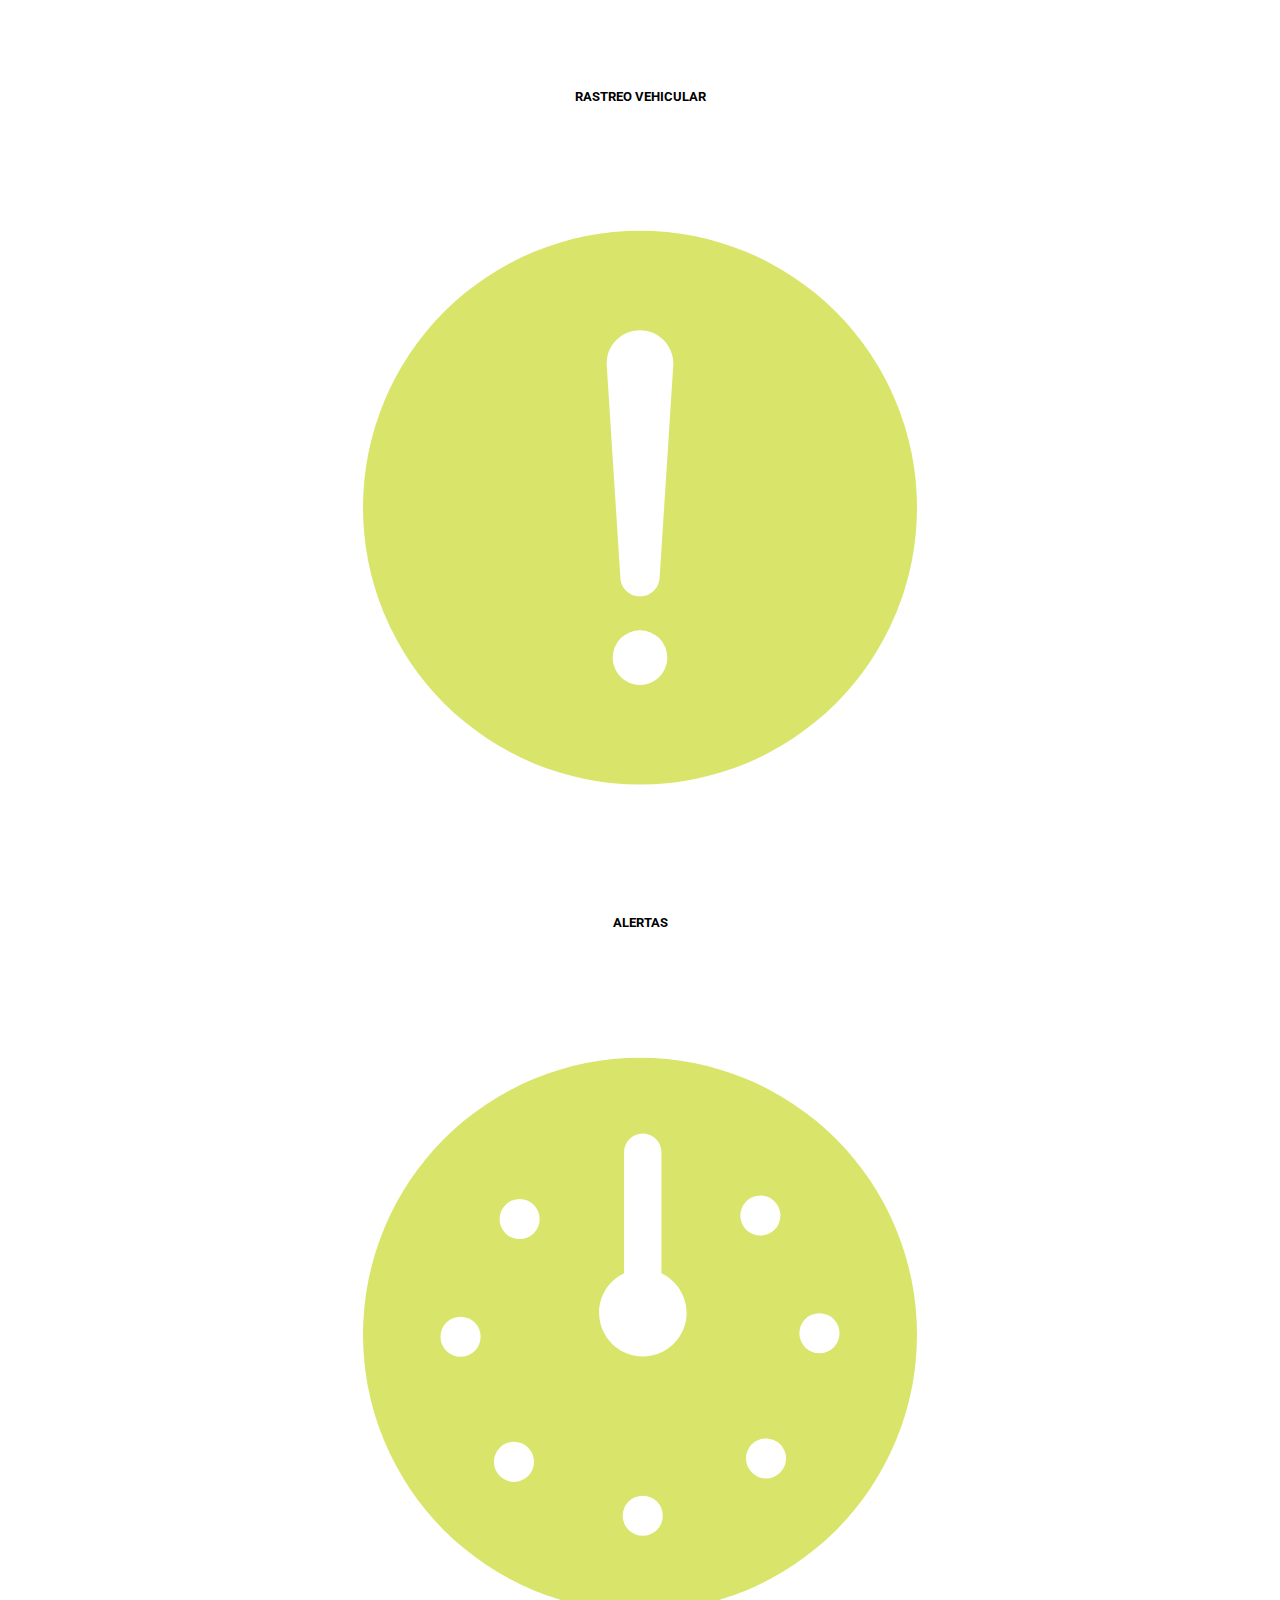
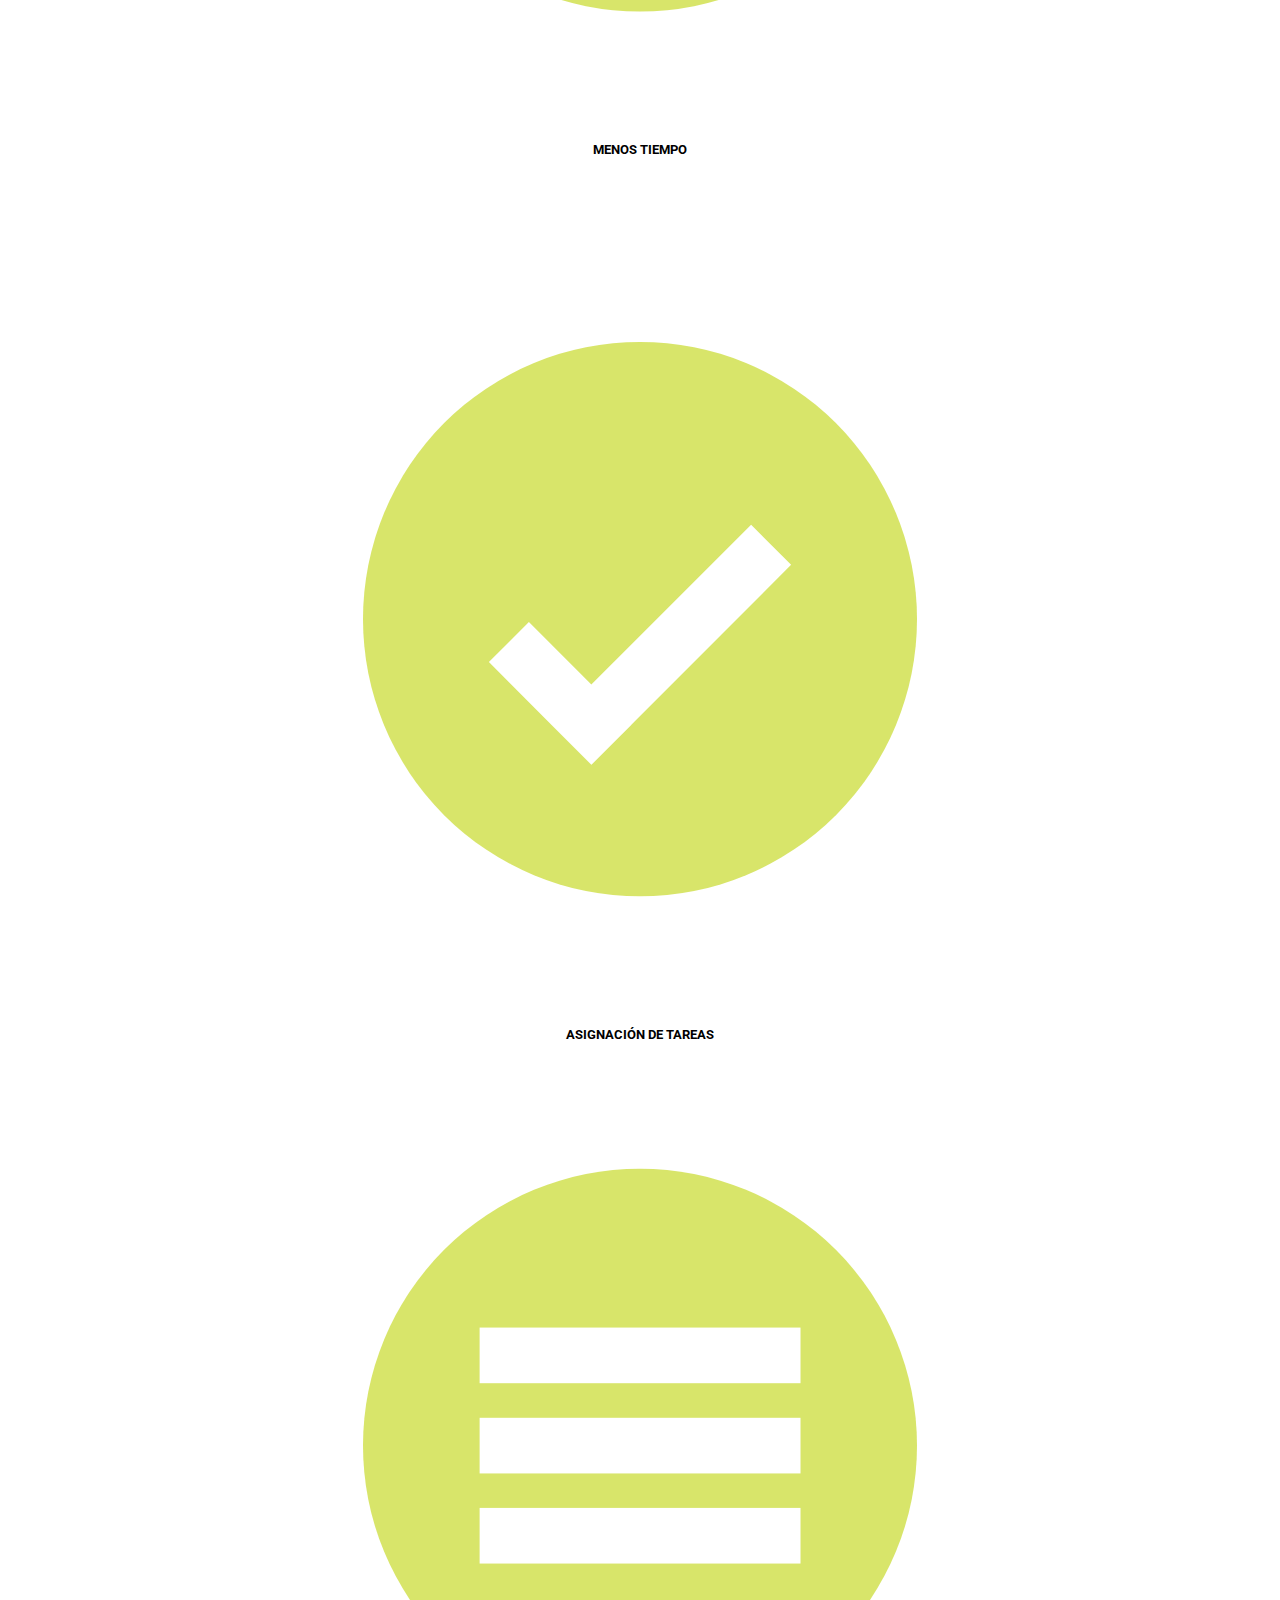
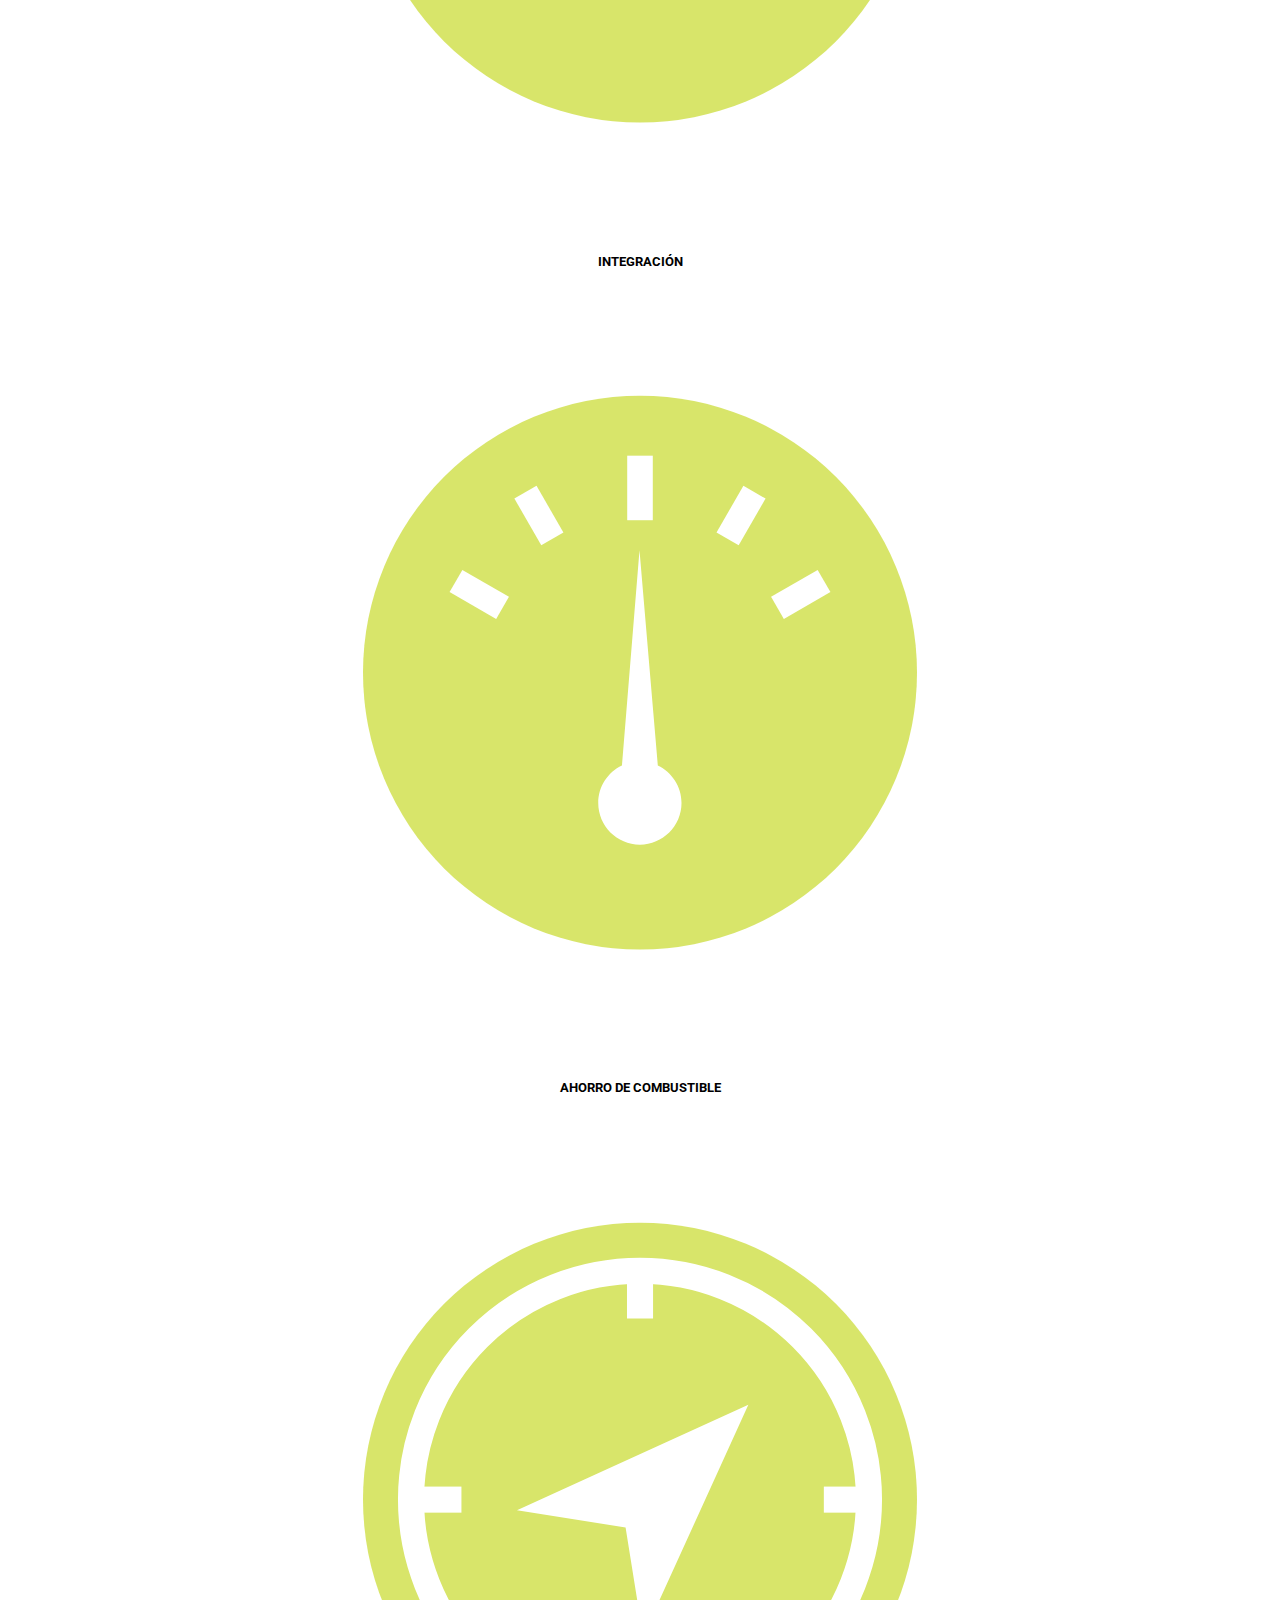
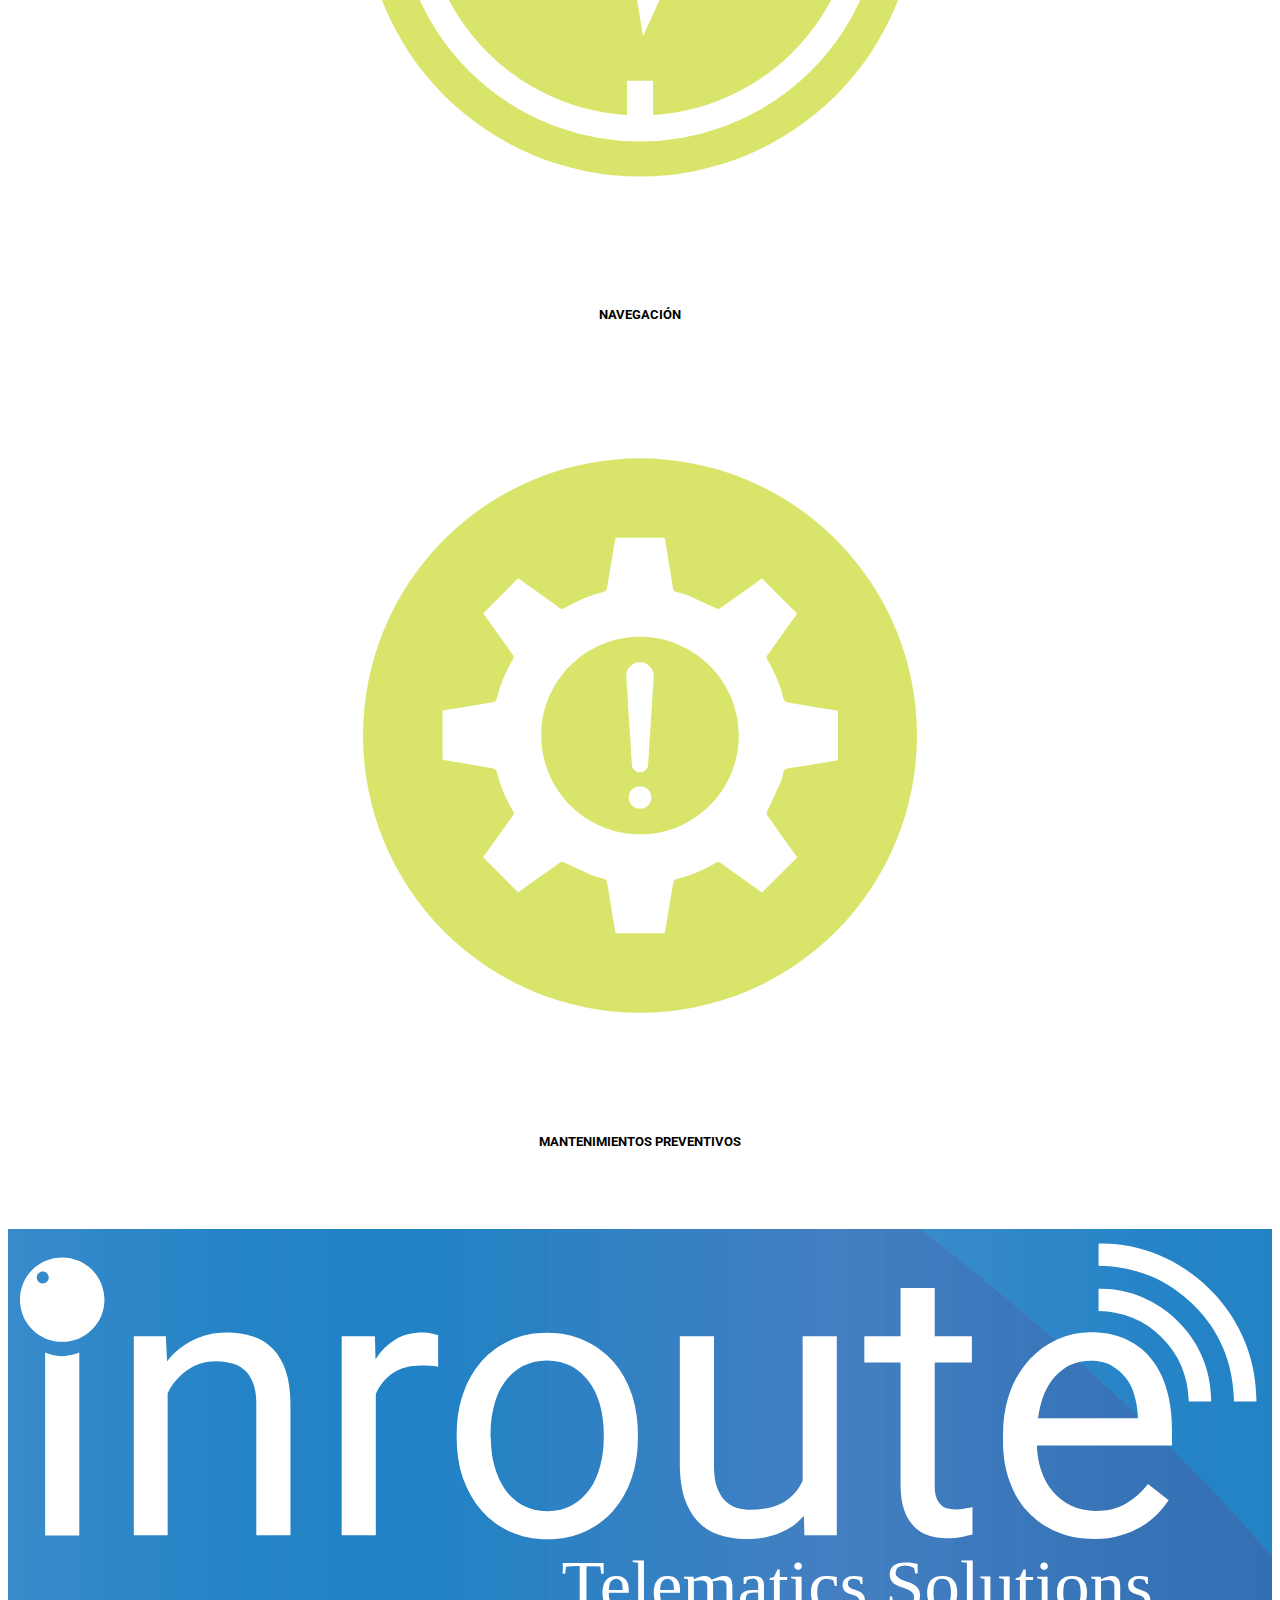
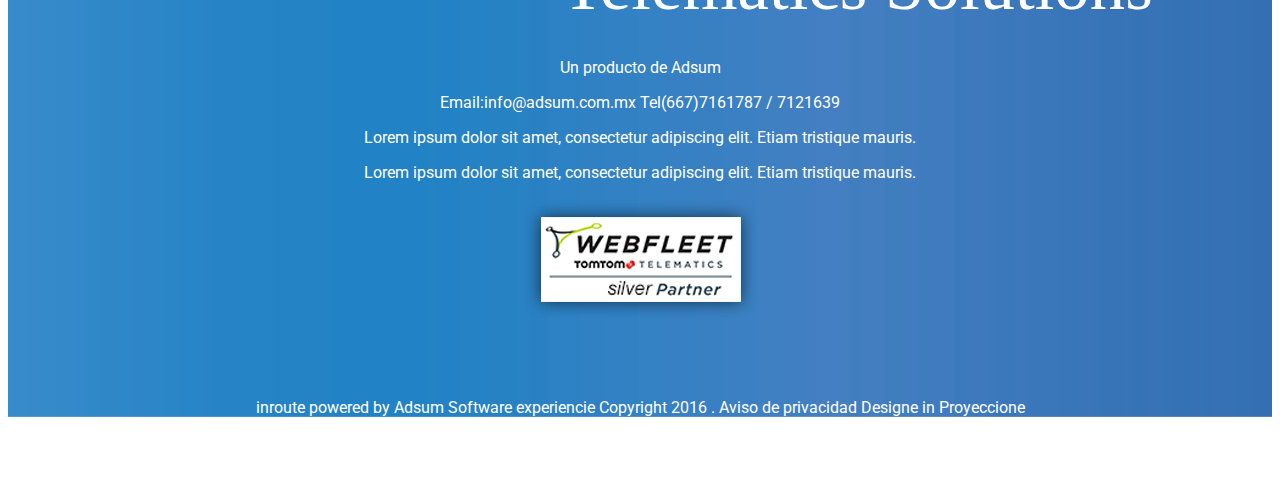
==== commit 842cd857: "banner inroute" ====
--- a/public/benefits.html
+++ b/public/benefits.html
@@ -101,12 +101,13 @@
             <p>Un producto de Adsum</p>
             <p>Email:info@adsum.com.mx Tel(667)7161787 / 7121639</p>
           </div>
-          <div class="col-sm-6">
-            <p>lorem ipsum </p>
-          </div>
-          <div class="col-sm-3"><img src="img/silver.png" class="img-responsive"/>
+          <div class="col-sm-3">
             <p>Lorem ipsum dolor sit amet, consectetur adipiscing elit. Etiam tristique mauris.</p>
           </div>
+          <div class="col-sm-3">
+            <p>Lorem ipsum dolor sit amet, consectetur adipiscing elit. Etiam tristique mauris.</p>
+          </div>
+          <div class="col-sm-3"><img src="img/silver.png" class="img-responsive"/></div>
         </div>
         <div class="row">
           <div class="col-sm-12">
--- a/public/css/index.css
+++ b/public/css/index.css
@@ -99,7 +99,7 @@
   color: #fff;
 }
 .banner {
-  background-image: url("../img/banner-fondo.jpg");
+  background-image: url("../img/Royal-Mail-van-009.jpg");
   height: 50vh;
   -webkit-background-size: cover;
   -moz-background-size: cover;
@@ -260,7 +260,7 @@
   font-size: 1.5em;
   padding-top: 2em;
   padding-bottom: 2em;
-  font-style: italic;
+  font-weigth: 20;
   color: #8f8f8f;
 }
 .telematic .tomtom-img {
@@ -323,6 +323,7 @@
 }
 .opendrive .gradient .opendrive-logo {
   max-width: 12em;
+  margin-bottom: 1em;
 }
 .feature {
   width: 5em;
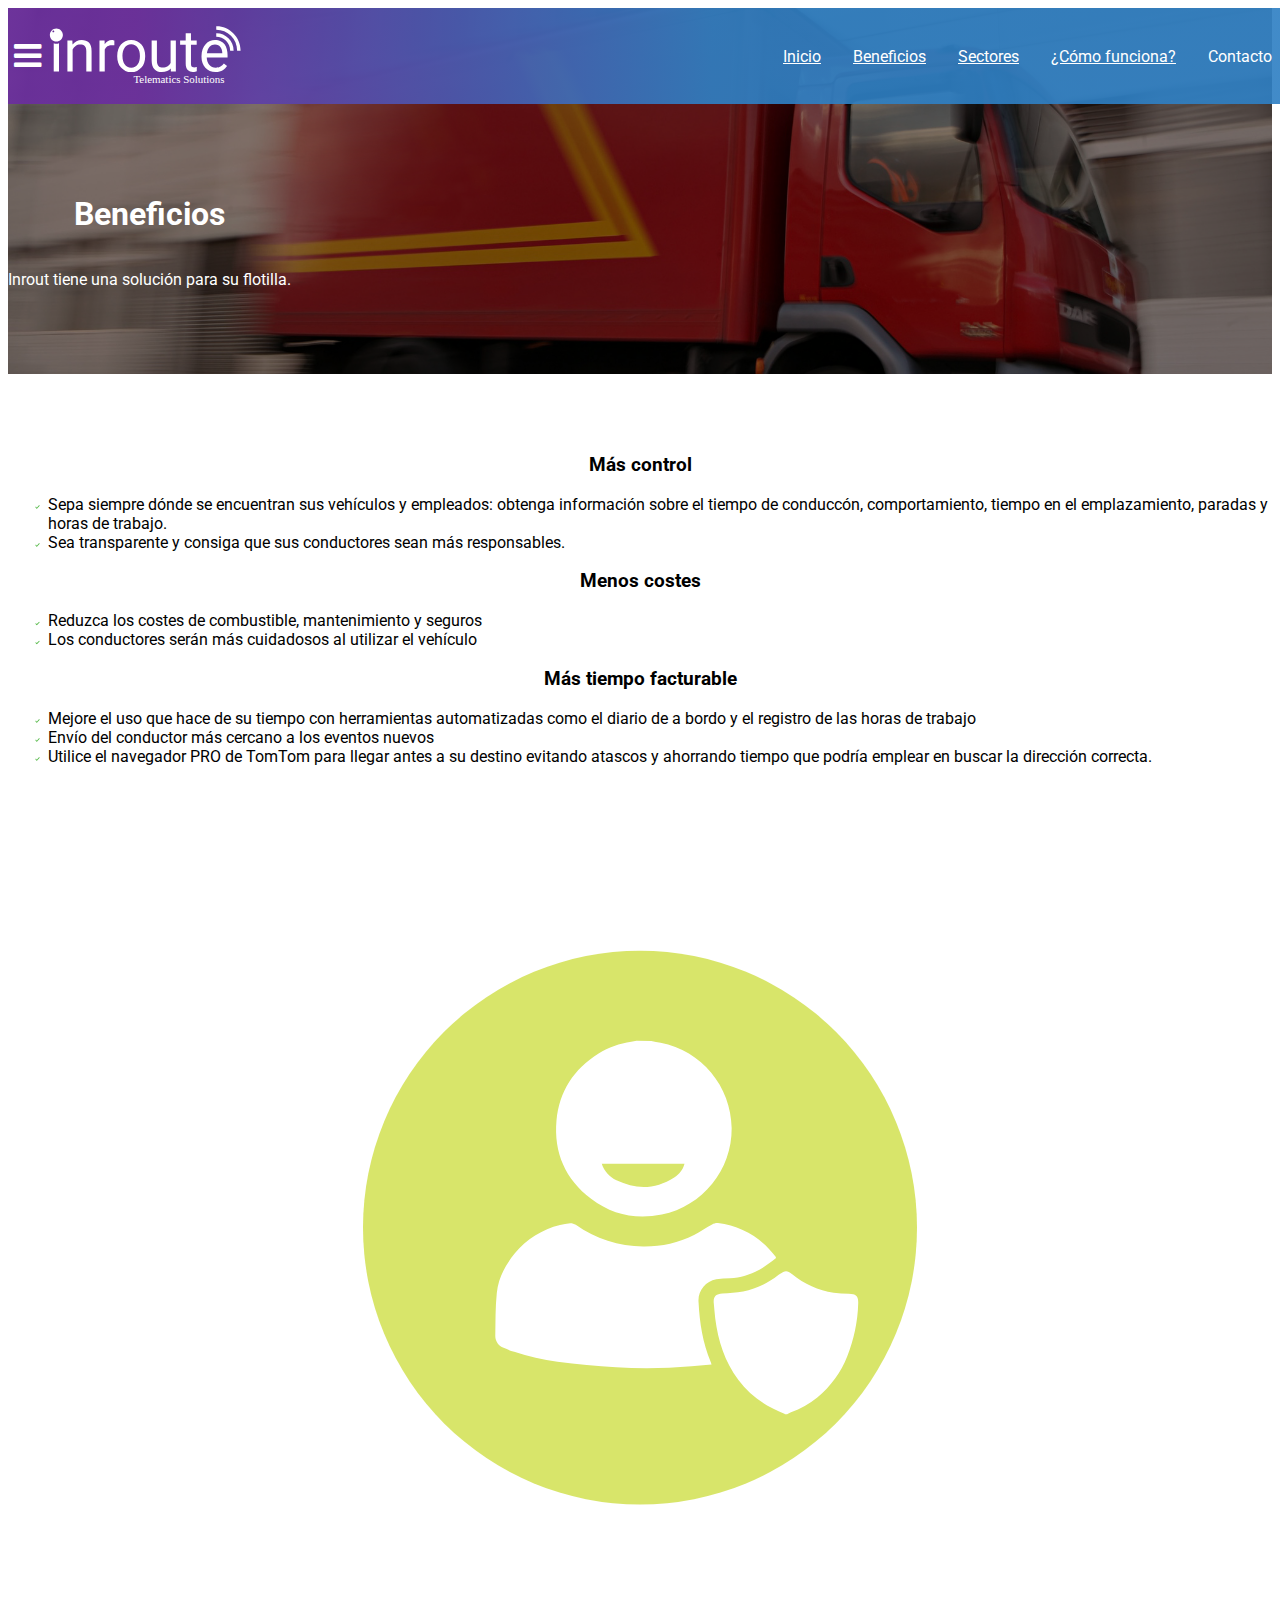
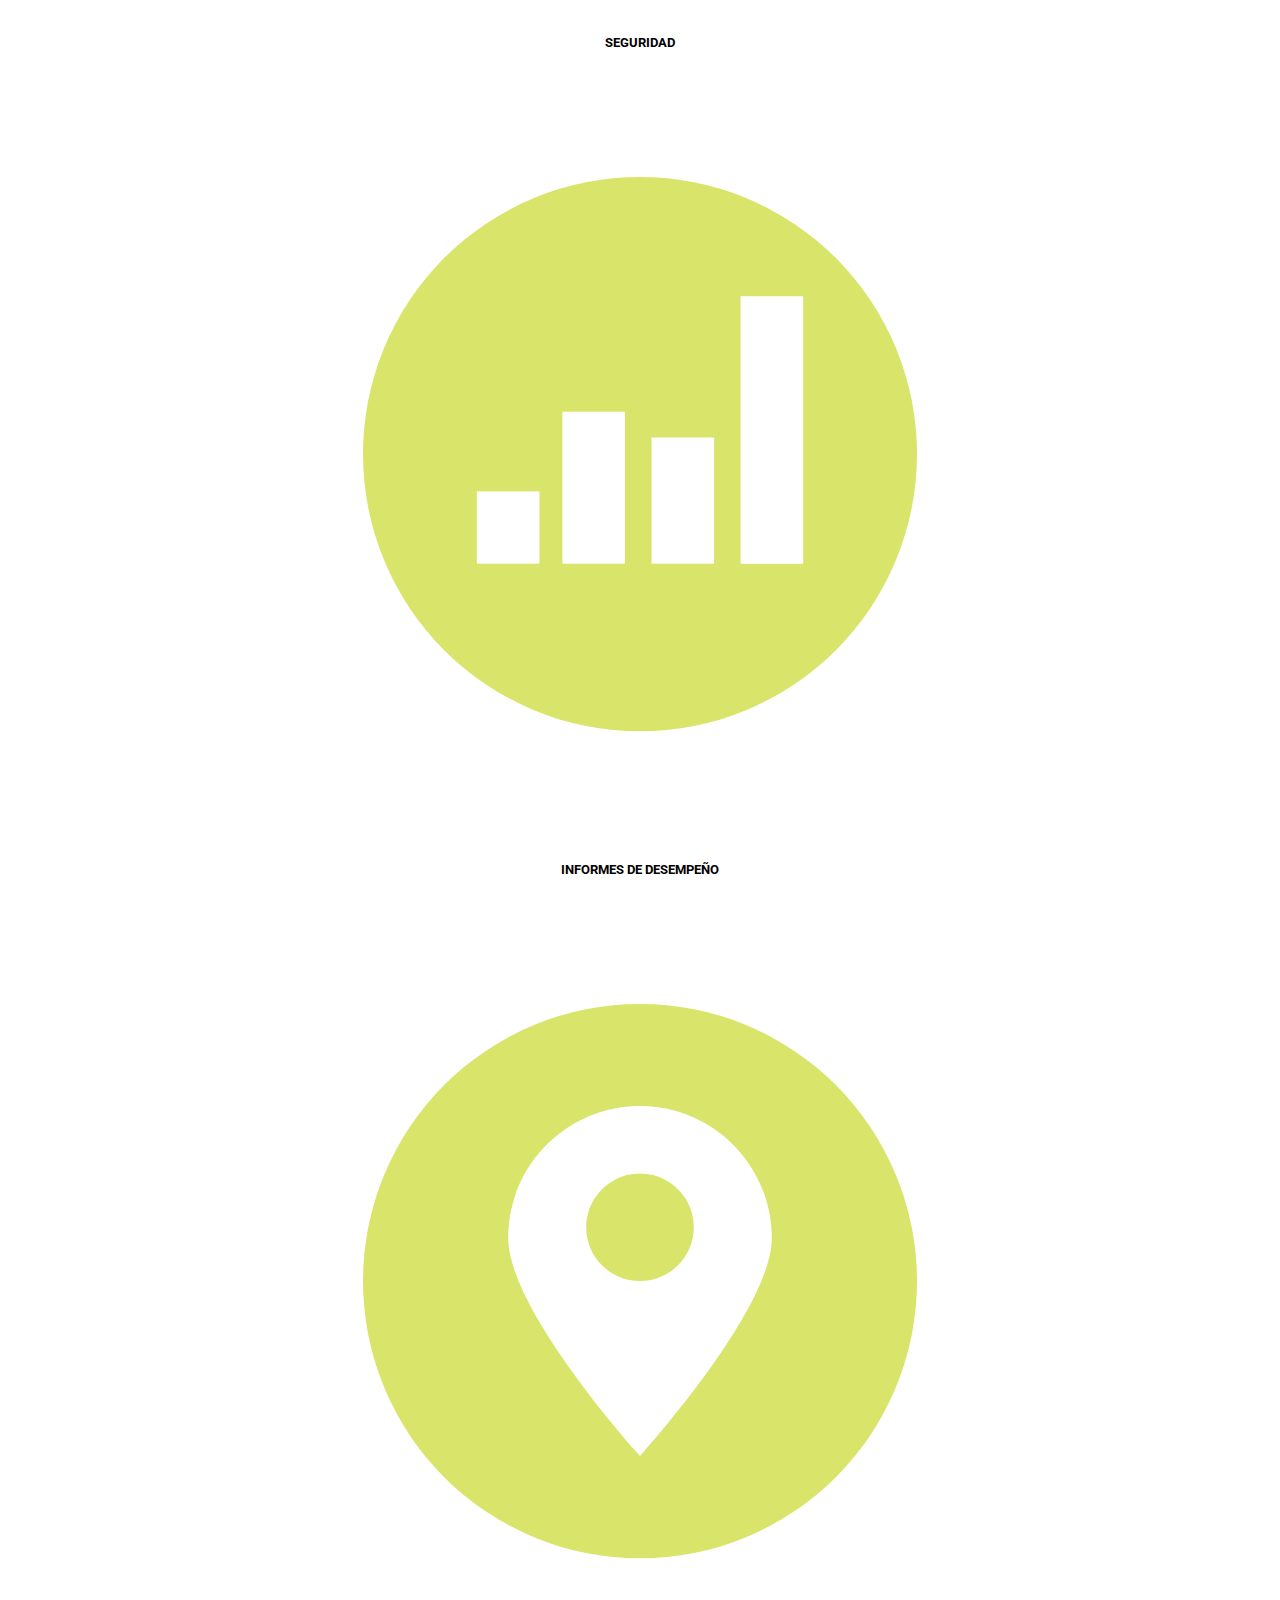
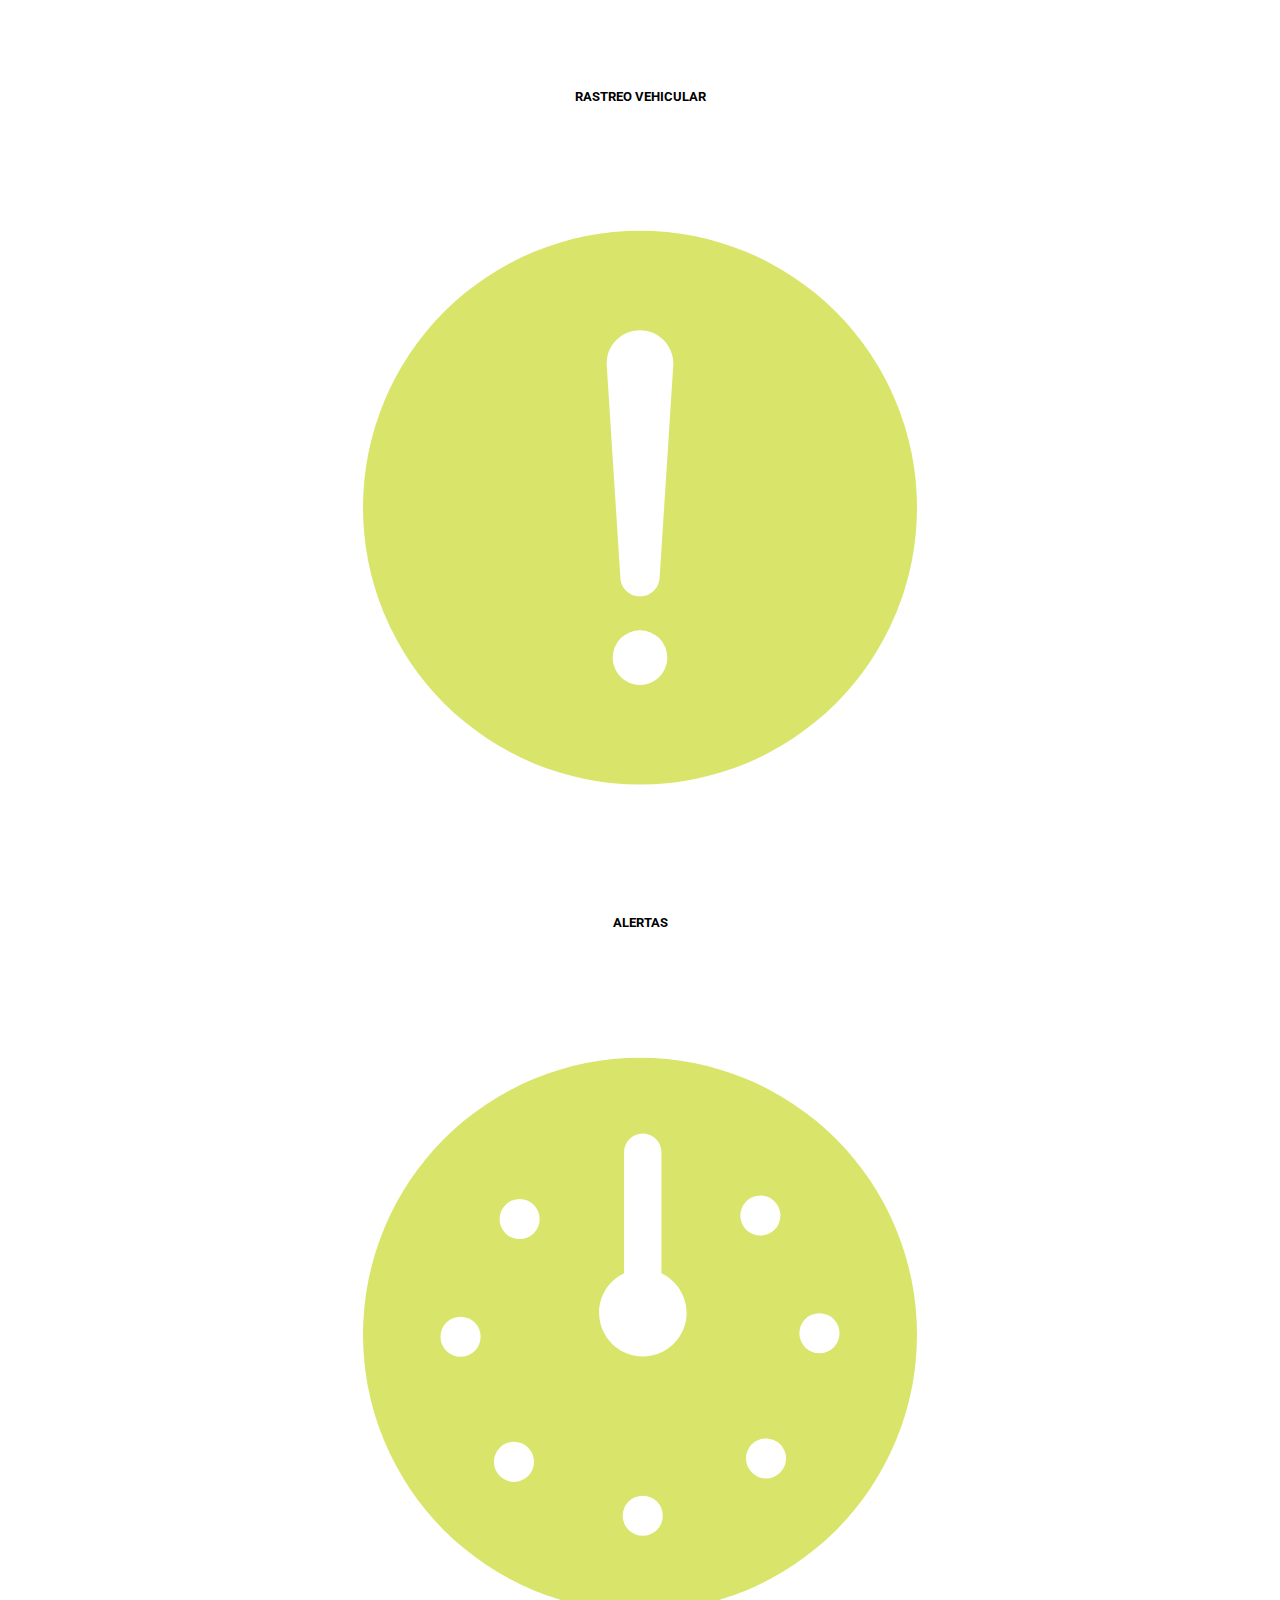
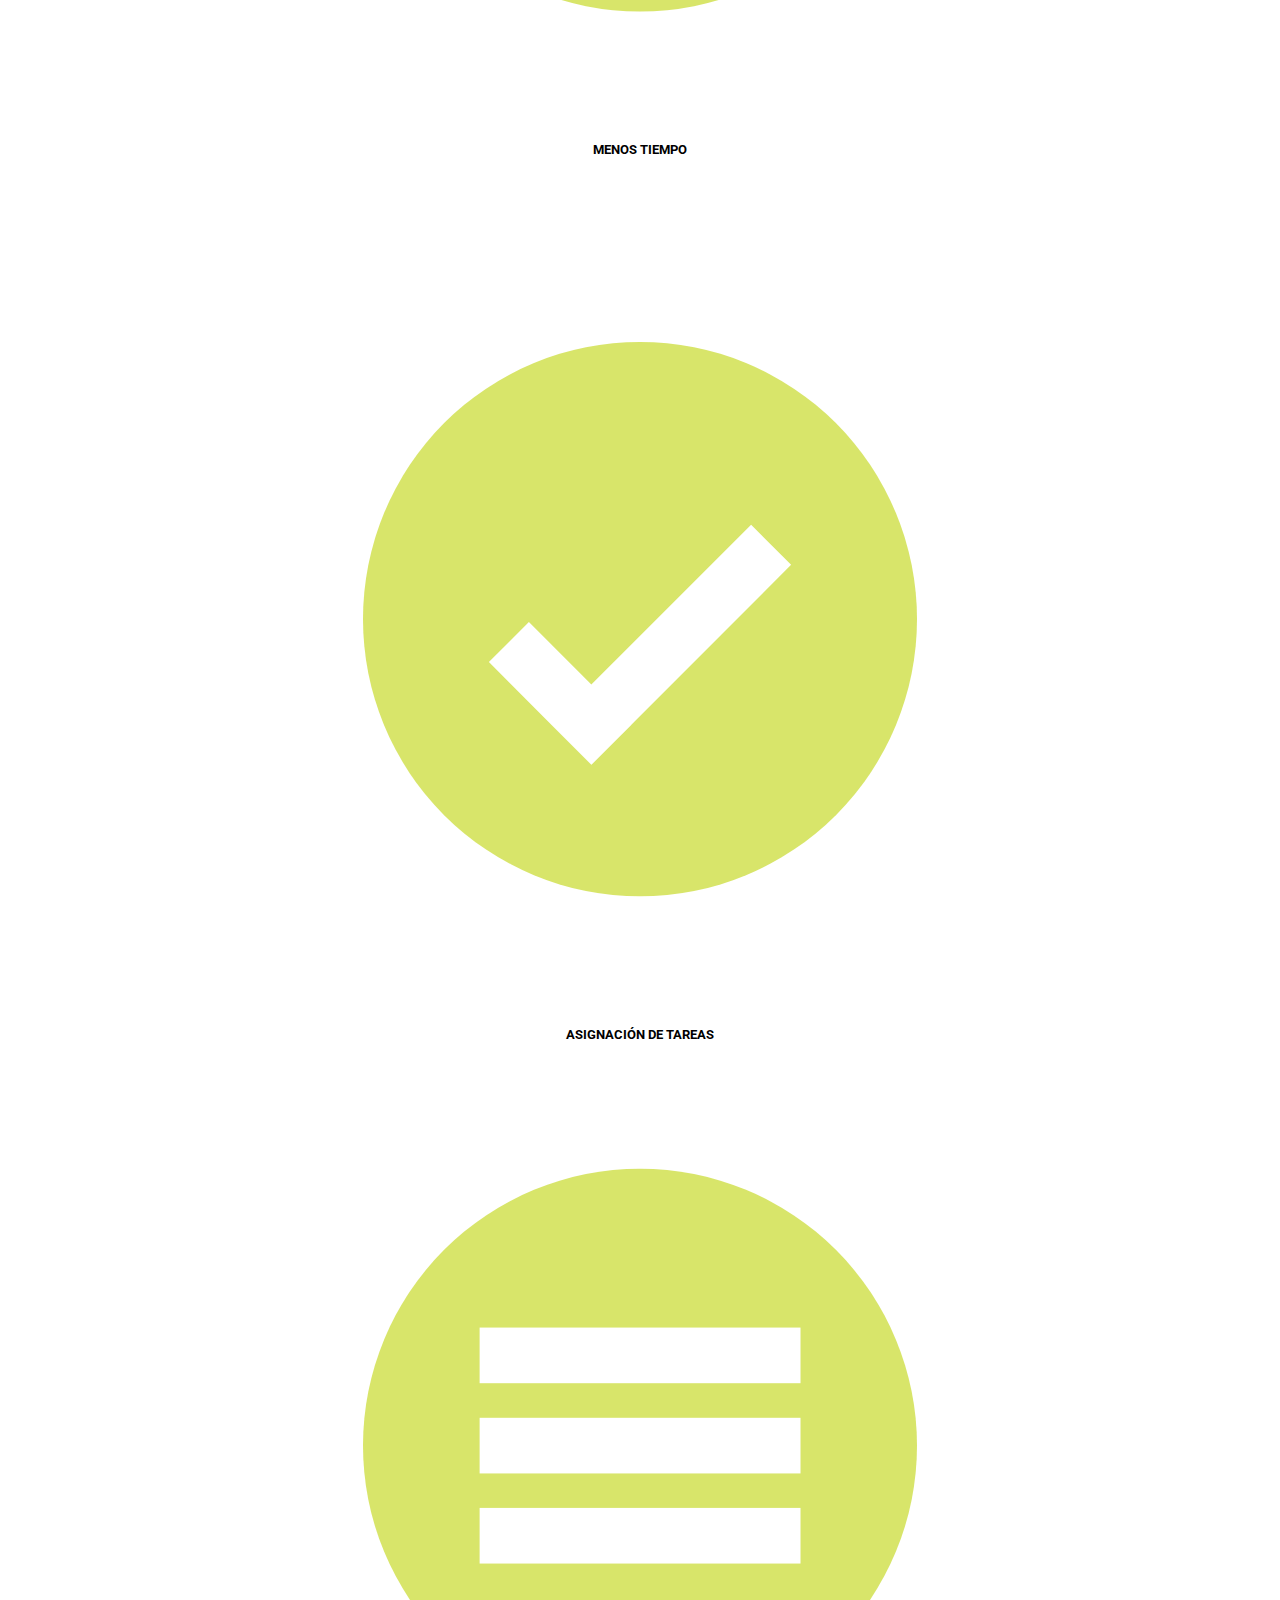
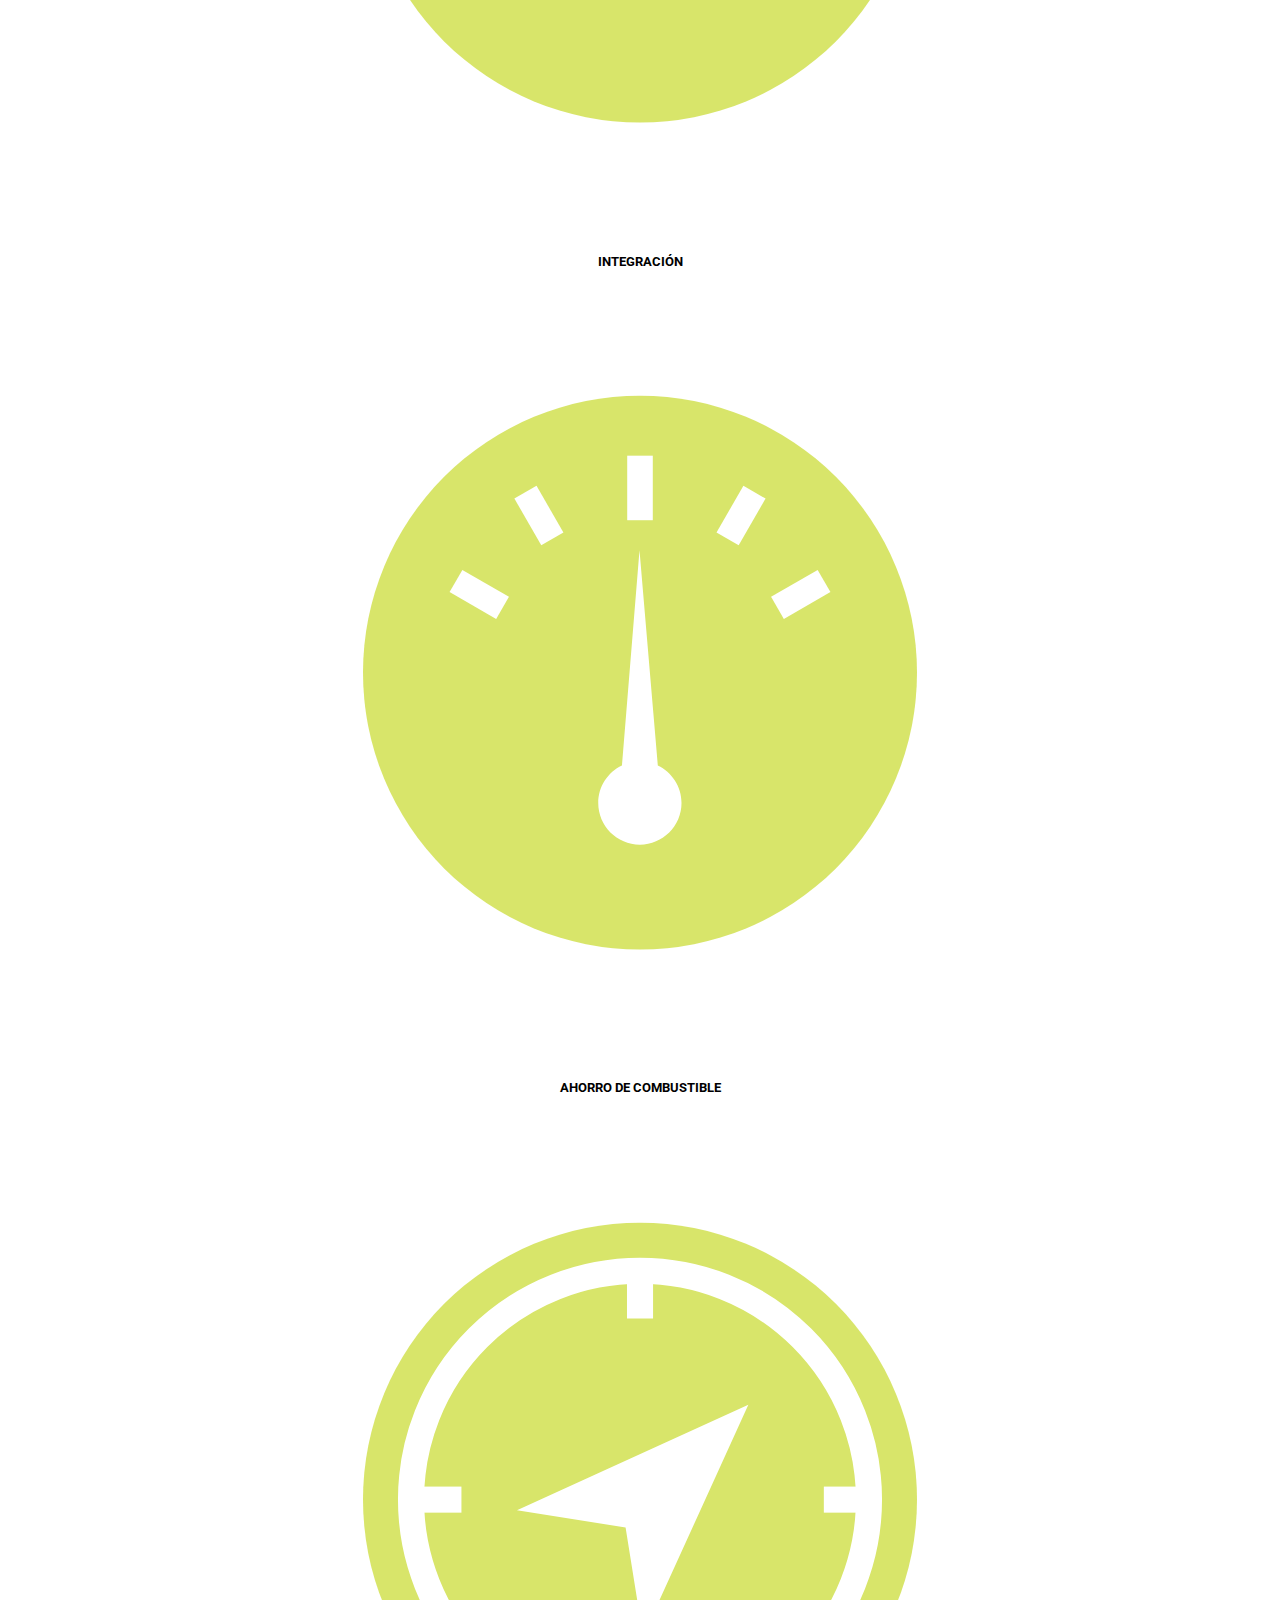
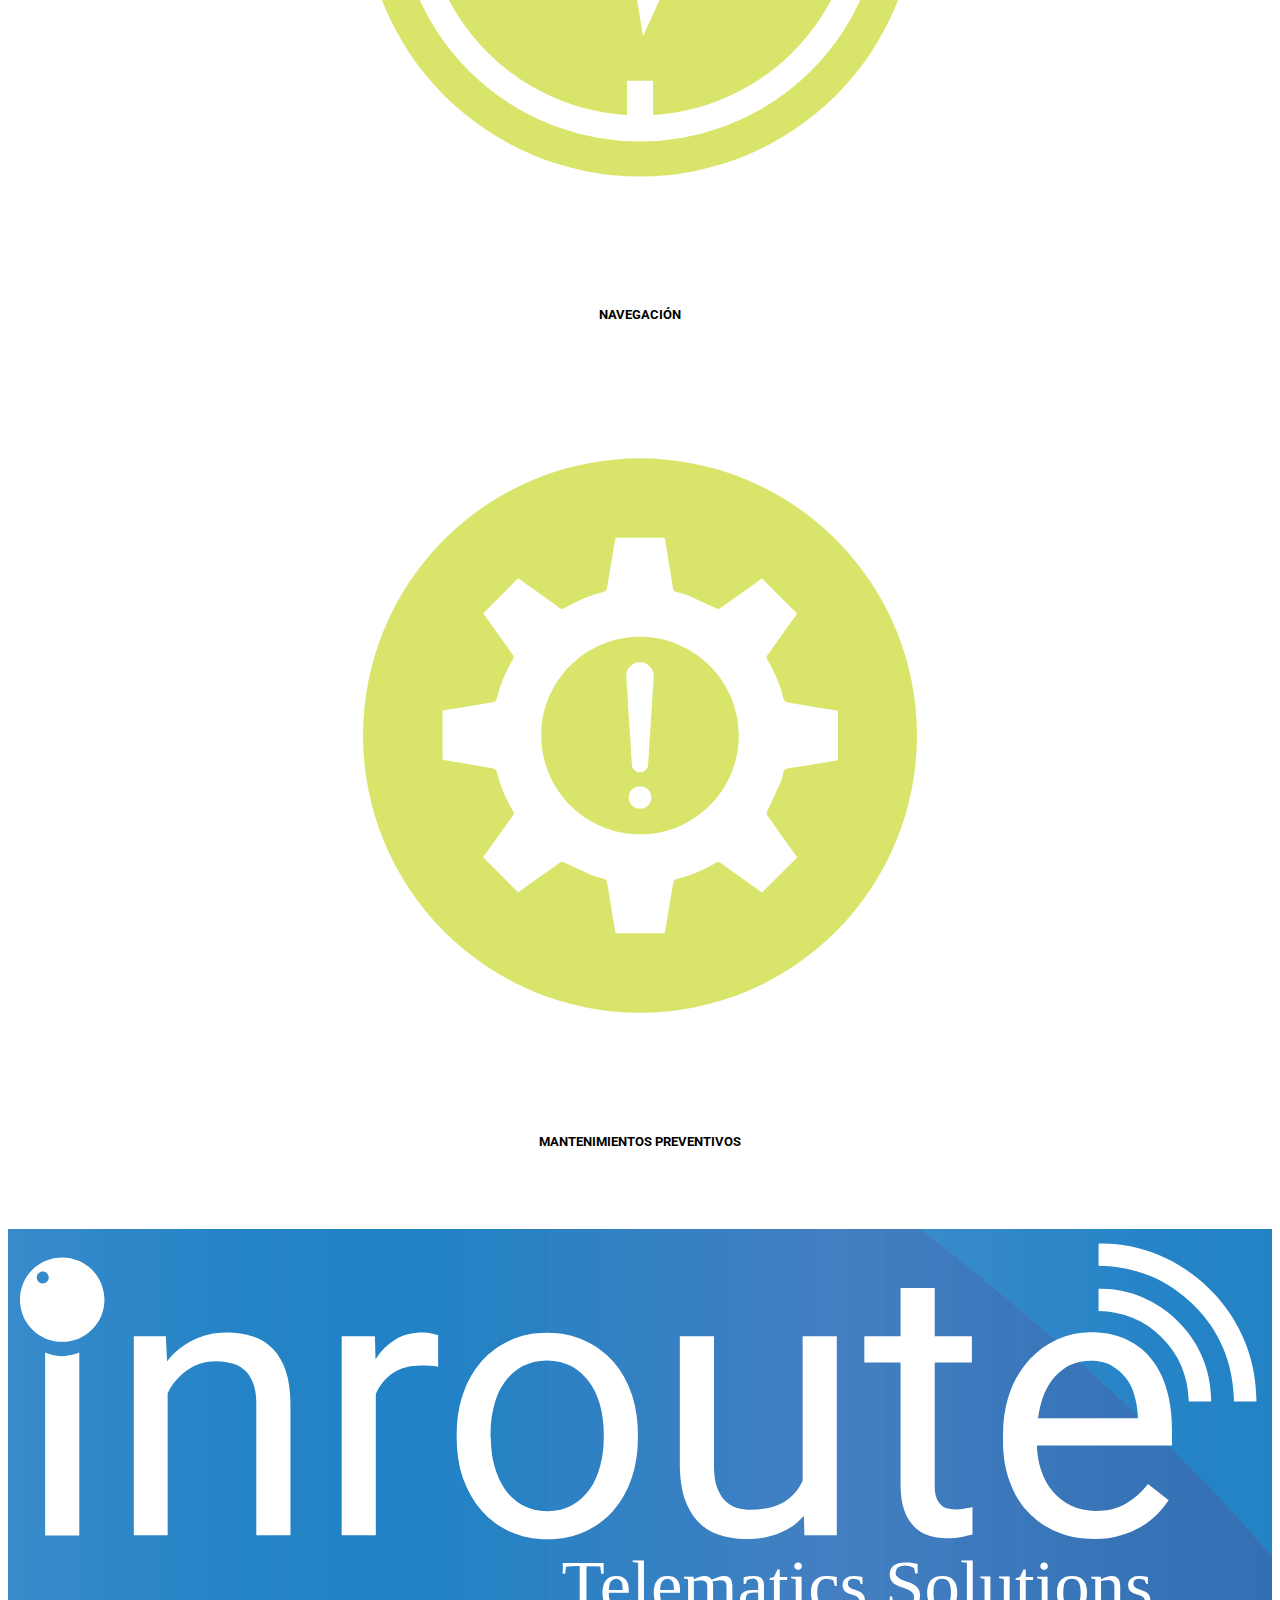
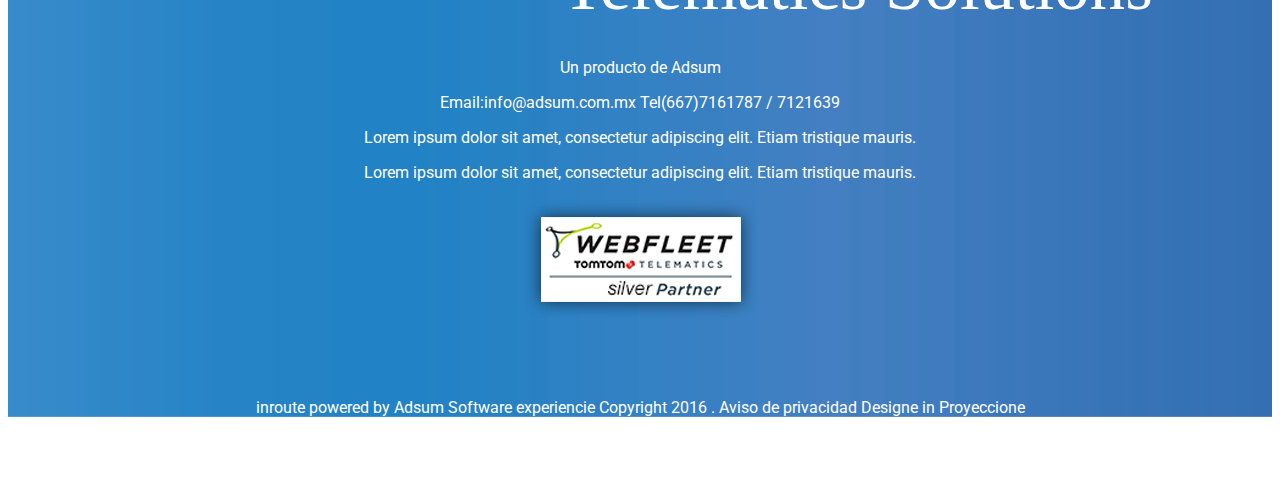
==== commit 7807d6b5: "ortografia y redacción de textos" ====
--- a/public/benefits.html
+++ b/public/benefits.html
@@ -28,7 +28,7 @@
       <div class="container">
         <div class="title">
           <h1>Beneficios</h1>
-          <p class="lead">Inrout tiene una solución para tu flotilla.</p>
+          <p class="lead">Inrout tiene una solución para su flotilla.</p>
         </div>
       </div>
     </div>
@@ -44,7 +44,7 @@
         <div class="col-sm-4">
           <h3>Menos costes</h3>
           <ul>
-            <li>Reduzca los cstes de combustible, mantenimiento y seguros</li>
+            <li>Reduzca los costes de combustible, mantenimiento y seguros</li>
             <li>Los conductores serán más cuidadosos al utilizar el vehículo</li>
           </ul>
         </div>
